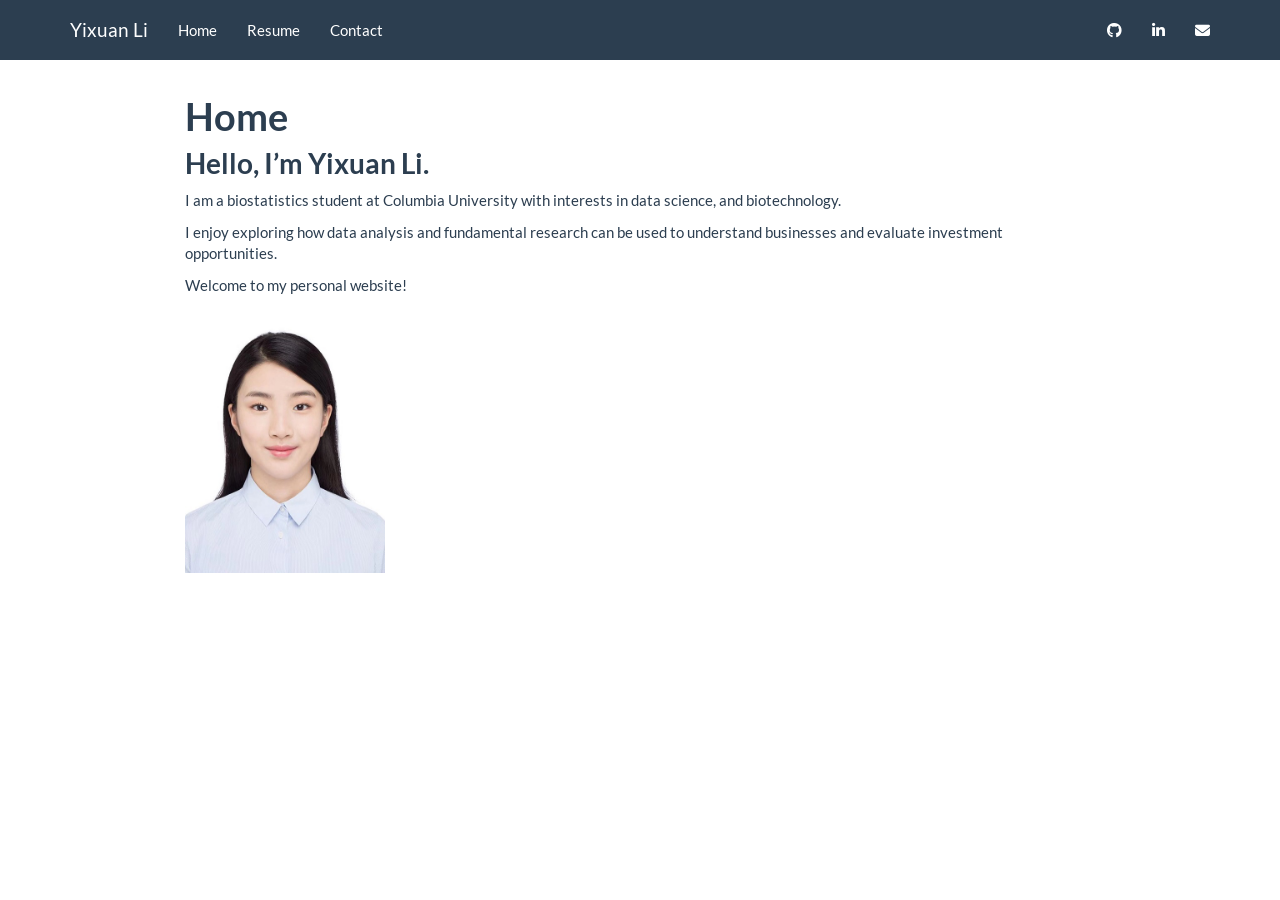
==== docs/index.html @ f2d3fa75 "changes" ====
<!DOCTYPE html>

<html>

<head>

<meta charset="utf-8" />
<meta name="generator" content="pandoc" />
<meta http-equiv="X-UA-Compatible" content="IE=EDGE" />




<title>Home</title>

<script src="site_libs/header-attrs-2.32/header-attrs.js"></script>
<script src="site_libs/jquery-3.6.0/jquery-3.6.0.min.js"></script>
<meta name="viewport" content="width=device-width, initial-scale=1" />
<link href="site_libs/bootstrap-3.3.5/css/flatly.min.css" rel="stylesheet" />
<script src="site_libs/bootstrap-3.3.5/js/bootstrap.min.js"></script>
<script src="site_libs/bootstrap-3.3.5/shim/html5shiv.min.js"></script>
<script src="site_libs/bootstrap-3.3.5/shim/respond.min.js"></script>
<style>h1 {font-size: 34px;}
       h1.title {font-size: 38px;}
       h2 {font-size: 30px;}
       h3 {font-size: 24px;}
       h4 {font-size: 18px;}
       h5 {font-size: 16px;}
       h6 {font-size: 12px;}
       code {color: inherit; background-color: rgba(0, 0, 0, 0.04);}
       pre:not([class]) { background-color: white }</style>
<script src="site_libs/navigation-1.1/tabsets.js"></script>
<link href="site_libs/highlightjs-9.12.0/default.css" rel="stylesheet" />
<script src="site_libs/highlightjs-9.12.0/highlight.js"></script>
<link href="site_libs/font-awesome-6.5.2/css/all.min.css" rel="stylesheet" />
<link href="site_libs/font-awesome-6.5.2/css/v4-shims.min.css" rel="stylesheet" />

<style type="text/css">
  code{white-space: pre-wrap;}
  span.smallcaps{font-variant: small-caps;}
  span.underline{text-decoration: underline;}
  div.column{display: inline-block; vertical-align: top; width: 50%;}
  div.hanging-indent{margin-left: 1.5em; text-indent: -1.5em;}
  ul.task-list{list-style: none;}
    </style>

<style type="text/css">code{white-space: pre;}</style>
<script type="text/javascript">
if (window.hljs) {
  hljs.configure({languages: []});
  hljs.initHighlightingOnLoad();
  if (document.readyState && document.readyState === "complete") {
    window.setTimeout(function() { hljs.initHighlighting(); }, 0);
  }
}
</script>






<link rel="stylesheet" href="styles.css" type="text/css" />



<style type = "text/css">
.main-container {
  max-width: 940px;
  margin-left: auto;
  margin-right: auto;
}
img {
  max-width:100%;
}
.tabbed-pane {
  padding-top: 12px;
}
.html-widget {
  margin-bottom: 20px;
}
button.code-folding-btn:focus {
  outline: none;
}
summary {
  display: list-item;
}
details > summary > p:only-child {
  display: inline;
}
pre code {
  padding: 0;
}
</style>


<style type="text/css">
.dropdown-submenu {
  position: relative;
}
.dropdown-submenu>.dropdown-menu {
  top: 0;
  left: 100%;
  margin-top: -6px;
  margin-left: -1px;
  border-radius: 0 6px 6px 6px;
}
.dropdown-submenu:hover>.dropdown-menu {
  display: block;
}
.dropdown-submenu>a:after {
  display: block;
  content: " ";
  float: right;
  width: 0;
  height: 0;
  border-color: transparent;
  border-style: solid;
  border-width: 5px 0 5px 5px;
  border-left-color: #cccccc;
  margin-top: 5px;
  margin-right: -10px;
}
.dropdown-submenu:hover>a:after {
  border-left-color: #adb5bd;
}
.dropdown-submenu.pull-left {
  float: none;
}
.dropdown-submenu.pull-left>.dropdown-menu {
  left: -100%;
  margin-left: 10px;
  border-radius: 6px 0 6px 6px;
}
</style>

<script type="text/javascript">
// manage active state of menu based on current page
$(document).ready(function () {
  // active menu anchor
  href = window.location.pathname
  href = href.substr(href.lastIndexOf('/') + 1)
  if (href === "")
    href = "index.html";
  var menuAnchor = $('a[href="' + href + '"]');

  // mark the anchor link active (and if it's in a dropdown, also mark that active)
  var dropdown = menuAnchor.closest('li.dropdown');
  if (window.bootstrap) { // Bootstrap 4+
    menuAnchor.addClass('active');
    dropdown.find('> .dropdown-toggle').addClass('active');
  } else { // Bootstrap 3
    menuAnchor.parent().addClass('active');
    dropdown.addClass('active');
  }

  // Navbar adjustments
  var navHeight = $(".navbar").first().height() + 15;
  var style = document.createElement('style');
  var pt = "padding-top: " + navHeight + "px; ";
  var mt = "margin-top: -" + navHeight + "px; ";
  var css = "";
  // offset scroll position for anchor links (for fixed navbar)
  for (var i = 1; i <= 6; i++) {
    css += ".section h" + i + "{ " + pt + mt + "}\n";
  }
  style.innerHTML = "body {" + pt + "padding-bottom: 40px; }\n" + css;
  document.head.appendChild(style);
});
</script>

<!-- tabsets -->

<style type="text/css">
.tabset-dropdown > .nav-tabs {
  display: inline-table;
  max-height: 500px;
  min-height: 44px;
  overflow-y: auto;
  border: 1px solid #ddd;
  border-radius: 4px;
}

.tabset-dropdown > .nav-tabs > li.active:before, .tabset-dropdown > .nav-tabs.nav-tabs-open:before {
  content: "\e259";
  font-family: 'Glyphicons Halflings';
  display: inline-block;
  padding: 10px;
  border-right: 1px solid #ddd;
}

.tabset-dropdown > .nav-tabs.nav-tabs-open > li.active:before {
  content: "\e258";
  font-family: 'Glyphicons Halflings';
  border: none;
}

.tabset-dropdown > .nav-tabs > li.active {
  display: block;
}

.tabset-dropdown > .nav-tabs > li > a,
.tabset-dropdown > .nav-tabs > li > a:focus,
.tabset-dropdown > .nav-tabs > li > a:hover {
  border: none;
  display: inline-block;
  border-radius: 4px;
  background-color: transparent;
}

.tabset-dropdown > .nav-tabs.nav-tabs-open > li {
  display: block;
  float: none;
}

.tabset-dropdown > .nav-tabs > li {
  display: none;
}
</style>

<!-- code folding -->




</head>

<body>


<div class="container-fluid main-container">




<div class="navbar navbar-default  navbar-fixed-top" role="navigation">
  <div class="container">
    <div class="navbar-header">
      <button type="button" class="navbar-toggle collapsed" data-toggle="collapse" data-bs-toggle="collapse" data-target="#navbar" data-bs-target="#navbar">
        <span class="icon-bar"></span>
        <span class="icon-bar"></span>
        <span class="icon-bar"></span>
      </button>
      <a class="navbar-brand" href="index.html">Yixuan Li</a>
    </div>
    <div id="navbar" class="navbar-collapse collapse">
      <ul class="nav navbar-nav">
        <li>
  <a href="index_yl6377.html">Home</a>
</li>
<li>
  <a href="resume_yl6377.html">Resume</a>
</li>
<li>
  <a href="contact_yl6377.html">Contact</a>
</li>
      </ul>
      <ul class="nav navbar-nav navbar-right">
        <li>
  <a href="https://github.com/anna-yl6377">
    <span class="fa fa-github"></span>
     
  </a>
</li>
<li>
  <a href="https://www.linkedin.com/in/yixuan-li-849788424/">
    <span class="fa fa-linkedin"></span>
     
  </a>
</li>
<li>
  <a href="mailto:anna040407@gmail.com">
    <span class="fa fa-envelope"></span>
     
  </a>
</li>
      </ul>
    </div><!--/.nav-collapse -->
  </div><!--/.container -->
</div><!--/.navbar -->

<div id="header">



<h1 class="title toc-ignore">Home</h1>

</div>


<div id="hello-im-yixuan-li." class="section level1">
<h1>Hello, I’m Yixuan Li.</h1>
<p>I am a biostatistics student at Columbia University with interests in
data science, and biotechnology.</p>
<p>I enjoy exploring how data analysis and fundamental research can be
used to understand businesses and evaluate investment opportunities.</p>
<p>Welcome to my personal website!</p>
<p><img src="images_web/LYX.jpg" width="200px"></p>
</div>




</div>

<script>

// add bootstrap table styles to pandoc tables
function bootstrapStylePandocTables() {
  $('tr.odd').parent('tbody').parent('table').addClass('table table-condensed');
}
$(document).ready(function () {
  bootstrapStylePandocTables();
});


</script>

<!-- tabsets -->

<script>
$(document).ready(function () {
  window.buildTabsets("TOC");
});

$(document).ready(function () {
  $('.tabset-dropdown > .nav-tabs > li').click(function () {
    $(this).parent().toggleClass('nav-tabs-open');
  });
});
</script>

<!-- code folding -->


<!-- dynamically load mathjax for compatibility with self-contained -->
<script>
  (function () {
    var script = document.createElement("script");
    script.type = "text/javascript";
    script.src  = "https://mathjax.rstudio.com/latest/MathJax.js?config=TeX-AMS-MML_HTMLorMML";
    document.getElementsByTagName("head")[0].appendChild(script);
  })();
</script>

</body>
</html>
---- docs/site_libs/bootstrap-3.3.5/css/flatly.min.css ----
@font-face {
  font-family: 'Lato';
  font-style: normal;
  font-weight: 400;
  src: url(fonts/Lato.ttf) format('truetype');
}
@font-face {
  font-family: 'Lato';
  font-style: normal;
  font-weight: 700;
  src: url(fonts/LatoBold.ttf) format('truetype');
}
@font-face {
  font-family: 'Lato';
  font-style: italic;
  font-weight: 400;
  src: url(fonts/LatoItalic.ttf) format('truetype');
}

/*!
 * bootswatch v3.3.6
 * Homepage: http://bootswatch.com
 * Copyright 2012-2015 Thomas Park
 * Licensed under MIT
 * Based on Bootstrap
*//*!
 * Bootstrap v3.3.6 (http://getbootstrap.com)
 * Copyright 2011-2015 Twitter, Inc.
 * Licensed under MIT (https://github.com/twbs/bootstrap/blob/master/LICENSE)
 *//*! normalize.css v3.0.3 | MIT License | github.com/necolas/normalize.css */html{font-family:sans-serif;-ms-text-size-adjust:100%;-webkit-text-size-adjust:100%}body{margin:0}article,aside,details,figcaption,figure,footer,header,hgroup,main,menu,nav,section,summary{display:block}audio,canvas,progress,video{display:inline-block;vertical-align:baseline}audio:not([controls]){display:none;height:0}[hidden],template{display:none}a{background-color:transparent}a:active,a:hover{outline:0}abbr[title]{border-bottom:1px dotted}b,strong{font-weight:bold}dfn{font-style:italic}h1{font-size:2em;margin:0.67em 0}mark{background:#ff0;color:#000}small{font-size:80%}sub,sup{font-size:75%;line-height:0;position:relative;vertical-align:baseline}sup{top:-0.5em}sub{bottom:-0.25em}img{border:0}svg:not(:root){overflow:hidden}figure{margin:1em 40px}hr{-webkit-box-sizing:content-box;-moz-box-sizing:content-box;box-sizing:content-box;height:0}pre{overflow:auto}code,kbd,pre,samp{font-family:monospace, monospace;font-size:1em}button,input,optgroup,select,textarea{color:inherit;font:inherit;margin:0}button{overflow:visible}button,select{text-transform:none}button,html input[type="button"],input[type="reset"],input[type="submit"]{-webkit-appearance:button;cursor:pointer}button[disabled],html input[disabled]{cursor:default}button::-moz-focus-inner,input::-moz-focus-inner{border:0;padding:0}input{line-height:normal}input[type="checkbox"],input[type="radio"]{-webkit-box-sizing:border-box;-moz-box-sizing:border-box;box-sizing:border-box;padding:0}input[type="number"]::-webkit-inner-spin-button,input[type="number"]::-webkit-outer-spin-button{height:auto}input[type="search"]{-webkit-appearance:textfield;-webkit-box-sizing:content-box;-moz-box-sizing:content-box;box-sizing:content-box}input[type="search"]::-webkit-search-cancel-button,input[type="search"]::-webkit-search-decoration{-webkit-appearance:none}fieldset{border:1px solid #c0c0c0;margin:0 2px;padding:0.35em 0.625em 0.75em}legend{border:0;padding:0}textarea{overflow:auto}optgroup{font-weight:bold}table{border-collapse:collapse;border-spacing:0}td,th{padding:0}/*! Source: https://github.com/h5bp/html5-boilerplate/blob/master/src/css/main.css */@media print{*,*:before,*:after{background:transparent !important;color:#000 !important;-webkit-box-shadow:none !important;box-shadow:none !important;text-shadow:none !important}a,a:visited{text-decoration:underline}a[href]:after{content:" (" attr(href) ")"}abbr[title]:after{content:" (" attr(title) ")"}a[href^="#"]:after,a[href^="javascript:"]:after{content:""}pre,blockquote{border:1px solid #999;page-break-inside:avoid}thead{display:table-header-group}tr,img{page-break-inside:avoid}img{max-width:100% !important}p,h2,h3{orphans:3;widows:3}h2,h3{page-break-after:avoid}.navbar{display:none}.btn>.caret,.dropup>.btn>.caret{border-top-color:#000 !important}.label{border:1px solid #000}.table{border-collapse:collapse !important}.table td,.table th{background-color:#fff !important}.table-bordered th,.table-bordered td{border:1px solid #ddd !important}}@font-face{font-family:'Glyphicons Halflings';src:url('../fonts/glyphicons-halflings-regular.eot');src:url('../fonts/glyphicons-halflings-regular.eot?#iefix') format('embedded-opentype'),url('../fonts/glyphicons-halflings-regular.woff') format('woff'),url('../fonts/glyphicons-halflings-regular.ttf') format('truetype'),url('../fonts/glyphicons-halflings-regular.svg#glyphicons_halflingsregular') format('svg')}.glyphicon{position:relative;top:1px;display:inline-block;font-family:'Glyphicons Halflings';font-style:normal;font-weight:normal;line-height:1;-webkit-font-smoothing:antialiased;-moz-osx-font-smoothing:grayscale}.glyphicon-asterisk:before{content:"\002a"}.glyphicon-plus:before{content:"\002b"}.glyphicon-euro:before,.glyphicon-eur:before{content:"\20ac"}.glyphicon-minus:before{content:"\2212"}.glyphicon-cloud:before{content:"\2601"}.glyphicon-envelope:before{content:"\2709"}.glyphicon-pencil:before{content:"\270f"}.glyphicon-glass:before{content:"\e001"}.glyphicon-music:before{content:"\e002"}.glyphicon-search:before{content:"\e003"}.glyphicon-heart:before{content:"\e005"}.glyphicon-star:before{content:"\e006"}.glyphicon-star-empty:before{content:"\e007"}.glyphicon-user:before{content:"\e008"}.glyphicon-film:before{content:"\e009"}.glyphicon-th-large:before{content:"\e010"}.glyphicon-th:before{content:"\e011"}.glyphicon-th-list:before{content:"\e012"}.glyphicon-ok:before{content:"\e013"}.glyphicon-remove:before{content:"\e014"}.glyphicon-zoom-in:before{content:"\e015"}.glyphicon-zoom-out:before{content:"\e016"}.glyphicon-off:before{content:"\e017"}.glyphicon-signal:before{content:"\e018"}.glyphicon-cog:before{content:"\e019"}.glyphicon-trash:before{content:"\e020"}.glyphicon-home:before{content:"\e021"}.glyphicon-file:before{content:"\e022"}.glyphicon-time:before{content:"\e023"}.glyphicon-road:before{content:"\e024"}.glyphicon-download-alt:before{content:"\e025"}.glyphicon-download:before{content:"\e026"}.glyphicon-upload:before{content:"\e027"}.glyphicon-inbox:before{content:"\e028"}.glyphicon-play-circle:before{content:"\e029"}.glyphicon-repeat:before{content:"\e030"}.glyphicon-refresh:before{content:"\e031"}.glyphicon-list-alt:before{content:"\e032"}.glyphicon-lock:before{content:"\e033"}.glyphicon-flag:before{content:"\e034"}.glyphicon-headphones:before{content:"\e035"}.glyphicon-volume-off:before{content:"\e036"}.glyphicon-volume-down:before{content:"\e037"}.glyphicon-volume-up:before{content:"\e038"}.glyphicon-qrcode:before{content:"\e039"}.glyphicon-barcode:before{content:"\e040"}.glyphicon-tag:before{content:"\e041"}.glyphicon-tags:before{content:"\e042"}.glyphicon-book:before{content:"\e043"}.glyphicon-bookmark:before{content:"\e044"}.glyphicon-print:before{content:"\e045"}.glyphicon-camera:before{content:"\e046"}.glyphicon-font:before{content:"\e047"}.glyphicon-bold:before{content:"\e048"}.glyphicon-italic:before{content:"\e049"}.glyphicon-text-height:before{content:"\e050"}.glyphicon-text-width:before{content:"\e051"}.glyphicon-align-left:before{content:"\e052"}.glyphicon-align-center:before{content:"\e053"}.glyphicon-align-right:before{content:"\e054"}.glyphicon-align-justify:before{content:"\e055"}.glyphicon-list:before{content:"\e056"}.glyphicon-indent-left:before{content:"\e057"}.glyphicon-indent-right:before{content:"\e058"}.glyphicon-facetime-video:before{content:"\e059"}.glyphicon-picture:before{content:"\e060"}.glyphicon-map-marker:before{content:"\e062"}.glyphicon-adjust:before{content:"\e063"}.glyphicon-tint:before{content:"\e064"}.glyphicon-edit:before{content:"\e065"}.glyphicon-share:before{content:"\e066"}.glyphicon-check:before{content:"\e067"}.glyphicon-move:before{content:"\e068"}.glyphicon-step-backward:before{content:"\e069"}.glyphicon-fast-backward:before{content:"\e070"}.glyphicon-backward:before{content:"\e071"}.glyphicon-play:before{content:"\e072"}.glyphicon-pause:before{content:"\e073"}.glyphicon-stop:before{content:"\e074"}.glyphicon-forward:before{content:"\e075"}.glyphicon-fast-forward:before{content:"\e076"}.glyphicon-step-forward:before{content:"\e077"}.glyphicon-eject:before{content:"\e078"}.glyphicon-chevron-left:before{content:"\e079"}.glyphicon-chevron-right:before{content:"\e080"}.glyphicon-plus-sign:before{content:"\e081"}.glyphicon-minus-sign:before{content:"\e082"}.glyphicon-remove-sign:before{content:"\e083"}.glyphicon-ok-sign:before{content:"\e084"}.glyphicon-question-sign:before{content:"\e085"}.glyphicon-info-sign:before{content:"\e086"}.glyphicon-screenshot:before{content:"\e087"}.glyphicon-remove-circle:before{content:"\e088"}.glyphicon-ok-circle:before{content:"\e089"}.glyphicon-ban-circle:before{content:"\e090"}.glyphicon-arrow-left:before{content:"\e091"}.glyphicon-arrow-right:before{content:"\e092"}.glyphicon-arrow-up:before{content:"\e093"}.glyphicon-arrow-down:before{content:"\e094"}.glyphicon-share-alt:before{content:"\e095"}.glyphicon-resize-full:before{content:"\e096"}.glyphicon-resize-small:before{content:"\e097"}.glyphicon-exclamation-sign:before{content:"\e101"}.glyphicon-gift:before{content:"\e102"}.glyphicon-leaf:before{content:"\e103"}.glyphicon-fire:before{content:"\e104"}.glyphicon-eye-open:before{content:"\e105"}.glyphicon-eye-close:before{content:"\e106"}.glyphicon-warning-sign:before{content:"\e107"}.glyphicon-plane:before{content:"\e108"}.glyphicon-calendar:before{content:"\e109"}.glyphicon-random:before{content:"\e110"}.glyphicon-comment:before{content:"\e111"}.glyphicon-magnet:before{content:"\e112"}.glyphicon-chevron-up:before{content:"\e113"}.glyphicon-chevron-down:before{content:"\e114"}.glyphicon-retweet:before{content:"\e115"}.glyphicon-shopping-cart:before{content:"\e116"}.glyphicon-folder-close:before{content:"\e117"}.glyphicon-folder-open:before{content:"\e118"}.glyphicon-resize-vertical:before{content:"\e119"}.glyphicon-resize-horizontal:before{content:"\e120"}.glyphicon-hdd:before{content:"\e121"}.glyphicon-bullhorn:before{content:"\e122"}.glyphicon-bell:before{content:"\e123"}.glyphicon-certificate:before{content:"\e124"}.glyphicon-thumbs-up:before{content:"\e125"}.glyphicon-thumbs-down:before{content:"\e126"}.glyphicon-hand-right:before{content:"\e127"}.glyphicon-hand-left:before{content:"\e128"}.glyphicon-hand-up:before{content:"\e129"}.glyphicon-hand-down:before{content:"\e130"}.glyphicon-circle-arrow-right:before{content:"\e131"}.glyphicon-circle-arrow-left:before{content:"\e132"}.glyphicon-circle-arrow-up:before{content:"\e133"}.glyphicon-circle-arrow-down:before{content:"\e134"}.glyphicon-globe:before{content:"\e135"}.glyphicon-wrench:before{content:"\e136"}.glyphicon-tasks:before{content:"\e137"}.glyphicon-filter:before{content:"\e138"}.glyphicon-briefcase:before{content:"\e139"}.glyphicon-fullscreen:before{content:"\e140"}.glyphicon-dashboard:before{content:"\e141"}.glyphicon-paperclip:before{content:"\e142"}.glyphicon-heart-empty:before{content:"\e143"}.glyphicon-link:before{content:"\e144"}.glyphicon-phone:before{content:"\e145"}.glyphicon-pushpin:before{content:"\e146"}.glyphicon-usd:before{content:"\e148"}.glyphicon-gbp:before{content:"\e149"}.glyphicon-sort:before{content:"\e150"}.glyphicon-sort-by-alphabet:before{content:"\e151"}.glyphicon-sort-by-alphabet-alt:before{content:"\e152"}.glyphicon-sort-by-order:before{content:"\e153"}.glyphicon-sort-by-order-alt:before{content:"\e154"}.glyphicon-sort-by-attributes:before{content:"\e155"}.glyphicon-sort-by-attributes-alt:before{content:"\e156"}.glyphicon-unchecked:before{content:"\e157"}.glyphicon-expand:before{content:"\e158"}.glyphicon-collapse-down:before{content:"\e159"}.glyphicon-collapse-up:before{content:"\e160"}.glyphicon-log-in:before{content:"\e161"}.glyphicon-flash:before{content:"\e162"}.glyphicon-log-out:before{content:"\e163"}.glyphicon-new-window:before{content:"\e164"}.glyphicon-record:before{content:"\e165"}.glyphicon-save:before{content:"\e166"}.glyphicon-open:before{content:"\e167"}.glyphicon-saved:before{content:"\e168"}.glyphicon-import:before{content:"\e169"}.glyphicon-export:before{content:"\e170"}.glyphicon-send:before{content:"\e171"}.glyphicon-floppy-disk:before{content:"\e172"}.glyphicon-floppy-saved:before{content:"\e173"}.glyphicon-floppy-remove:before{content:"\e174"}.glyphicon-floppy-save:before{content:"\e175"}.glyphicon-floppy-open:before{content:"\e176"}.glyphicon-credit-card:before{content:"\e177"}.glyphicon-transfer:before{content:"\e178"}.glyphicon-cutlery:before{content:"\e179"}.glyphicon-header:before{content:"\e180"}.glyphicon-compressed:before{content:"\e181"}.glyphicon-earphone:before{content:"\e182"}.glyphicon-phone-alt:before{content:"\e183"}.glyphicon-tower:before{content:"\e184"}.glyphicon-stats:before{content:"\e185"}.glyphicon-sd-video:before{content:"\e186"}.glyphicon-hd-video:before{content:"\e187"}.glyphicon-subtitles:before{content:"\e188"}.glyphicon-sound-stereo:before{content:"\e189"}.glyphicon-sound-dolby:before{content:"\e190"}.glyphicon-sound-5-1:before{content:"\e191"}.glyphicon-sound-6-1:before{content:"\e192"}.glyphicon-sound-7-1:before{content:"\e193"}.glyphicon-copyright-mark:before{content:"\e194"}.glyphicon-registration-mark:before{content:"\e195"}.glyphicon-cloud-download:before{content:"\e197"}.glyphicon-cloud-upload:before{content:"\e198"}.glyphicon-tree-conifer:before{content:"\e199"}.glyphicon-tree-deciduous:before{content:"\e200"}.glyphicon-cd:before{content:"\e201"}.glyphicon-save-file:before{content:"\e202"}.glyphicon-open-file:before{content:"\e203"}.glyphicon-level-up:before{content:"\e204"}.glyphicon-copy:before{content:"\e205"}.glyphicon-paste:before{content:"\e206"}.glyphicon-alert:before{content:"\e209"}.glyphicon-equalizer:before{content:"\e210"}.glyphicon-king:before{content:"\e211"}.glyphicon-queen:before{content:"\e212"}.glyphicon-pawn:before{content:"\e213"}.glyphicon-bishop:before{content:"\e214"}.glyphicon-knight:before{content:"\e215"}.glyphicon-baby-formula:before{content:"\e216"}.glyphicon-tent:before{content:"\26fa"}.glyphicon-blackboard:before{content:"\e218"}.glyphicon-bed:before{content:"\e219"}.glyphicon-apple:before{content:"\f8ff"}.glyphicon-erase:before{content:"\e221"}.glyphicon-hourglass:before{content:"\231b"}.glyphicon-lamp:before{content:"\e223"}.glyphicon-duplicate:before{content:"\e224"}.glyphicon-piggy-bank:before{content:"\e225"}.glyphicon-scissors:before{content:"\e226"}.glyphicon-bitcoin:before{content:"\e227"}.glyphicon-btc:before{content:"\e227"}.glyphicon-xbt:before{content:"\e227"}.glyphicon-yen:before{content:"\00a5"}.glyphicon-jpy:before{content:"\00a5"}.glyphicon-ruble:before{content:"\20bd"}.glyphicon-rub:before{content:"\20bd"}.glyphicon-scale:before{content:"\e230"}.glyphicon-ice-lolly:before{content:"\e231"}.glyphicon-ice-lolly-tasted:before{content:"\e232"}.glyphicon-education:before{content:"\e233"}.glyphicon-option-horizontal:before{content:"\e234"}.glyphicon-option-vertical:before{content:"\e235"}.glyphicon-menu-hamburger:before{content:"\e236"}.glyphicon-modal-window:before{content:"\e237"}.glyphicon-oil:before{content:"\e238"}.glyphicon-grain:before{content:"\e239"}.glyphicon-sunglasses:before{content:"\e240"}.glyphicon-text-size:before{content:"\e241"}.glyphicon-text-color:before{content:"\e242"}.glyphicon-text-background:before{content:"\e243"}.glyphicon-object-align-top:before{content:"\e244"}.glyphicon-object-align-bottom:before{content:"\e245"}.glyphicon-object-align-horizontal:before{content:"\e246"}.glyphicon-object-align-left:before{content:"\e247"}.glyphicon-object-align-vertical:before{content:"\e248"}.glyphicon-object-align-right:before{content:"\e249"}.glyphicon-triangle-right:before{content:"\e250"}.glyphicon-triangle-left:before{content:"\e251"}.glyphicon-triangle-bottom:before{content:"\e252"}.glyphicon-triangle-top:before{content:"\e253"}.glyphicon-console:before{content:"\e254"}.glyphicon-superscript:before{content:"\e255"}.glyphicon-subscript:before{content:"\e256"}.glyphicon-menu-left:before{content:"\e257"}.glyphicon-menu-right:before{content:"\e258"}.glyphicon-menu-down:before{content:"\e259"}.glyphicon-menu-up:before{content:"\e260"}*{-webkit-box-sizing:border-box;-moz-box-sizing:border-box;box-sizing:border-box}*:before,*:after{-webkit-box-sizing:border-box;-moz-box-sizing:border-box;box-sizing:border-box}html{font-size:10px;-webkit-tap-highlight-color:rgba(0,0,0,0)}body{font-family:"Lato","Helvetica Neue",Helvetica,Arial,sans-serif;font-size:15px;line-height:1.42857143;color:#2c3e50;background-color:#ffffff}input,button,select,textarea{font-family:inherit;font-size:inherit;line-height:inherit}a{color:#18bc9c;text-decoration:none}a:hover,a:focus{color:#18bc9c;text-decoration:underline}a:focus{outline:thin dotted;outline:5px auto -webkit-focus-ring-color;outline-offset:-2px}figure{margin:0}img{vertical-align:middle}.img-responsive,.thumbnail>img,.thumbnail a>img,.carousel-inner>.item>img,.carousel-inner>.item>a>img{display:block;max-width:100%;height:auto}.img-rounded{border-radius:6px}.img-thumbnail{padding:4px;line-height:1.42857143;background-color:#ffffff;border:1px solid #ecf0f1;border-radius:4px;-webkit-transition:all .2s ease-in-out;-o-transition:all .2s ease-in-out;transition:all .2s ease-in-out;display:inline-block;max-width:100%;height:auto}.img-circle{border-radius:50%}hr{margin-top:21px;margin-bottom:21px;border:0;border-top:1px solid #ecf0f1}.sr-only{position:absolute;width:1px;height:1px;margin:-1px;padding:0;overflow:hidden;clip:rect(0, 0, 0, 0);border:0}.sr-only-focusable:active,.sr-only-focusable:focus{position:static;width:auto;height:auto;margin:0;overflow:visible;clip:auto}[role="button"]{cursor:pointer}h1,h2,h3,h4,h5,h6,.h1,.h2,.h3,.h4,.h5,.h6{font-family:"Lato","Helvetica Neue",Helvetica,Arial,sans-serif;font-weight:400;line-height:1.1;color:inherit}h1 small,h2 small,h3 small,h4 small,h5 small,h6 small,.h1 small,.h2 small,.h3 small,.h4 small,.h5 small,.h6 small,h1 .small,h2 .small,h3 .small,h4 .small,h5 .small,h6 .small,.h1 .small,.h2 .small,.h3 .small,.h4 .small,.h5 .small,.h6 .small{font-weight:normal;line-height:1;color:#b4bcc2}h1,.h1,h2,.h2,h3,.h3{margin-top:21px;margin-bottom:10.5px}h1 small,.h1 small,h2 small,.h2 small,h3 small,.h3 small,h1 .small,.h1 .small,h2 .small,.h2 .small,h3 .small,.h3 .small{font-size:65%}h4,.h4,h5,.h5,h6,.h6{margin-top:10.5px;margin-bottom:10.5px}h4 small,.h4 small,h5 small,.h5 small,h6 small,.h6 small,h4 .small,.h4 .small,h5 .small,.h5 .small,h6 .small,.h6 .small{font-size:75%}h1,.h1{font-size:39px}h2,.h2{font-size:32px}h3,.h3{font-size:26px}h4,.h4{font-size:19px}h5,.h5{font-size:15px}h6,.h6{font-size:13px}p{margin:0 0 10.5px}.lead{margin-bottom:21px;font-size:17px;font-weight:300;line-height:1.4}@media (min-width:768px){.lead{font-size:22.5px}}small,.small{font-size:86%}mark,.mark{background-color:#f39c12;padding:.2em}.text-left{text-align:left}.text-right{text-align:right}.text-center{text-align:center}.text-justify{text-align:justify}.text-nowrap{white-space:nowrap}.text-lowercase{text-transform:lowercase}.text-uppercase{text-transform:uppercase}.text-capitalize{text-transform:capitalize}.text-muted{color:#b4bcc2}.text-primary{color:#2c3e50}a.text-primary:hover,a.text-primary:focus{color:#1a242f}.text-success{color:#ffffff}a.text-success:hover,a.text-success:focus{color:#e6e6e6}.text-info{color:#ffffff}a.text-info:hover,a.text-info:focus{color:#e6e6e6}.text-warning{color:#ffffff}a.text-warning:hover,a.text-warning:focus{color:#e6e6e6}.text-danger{color:#ffffff}a.text-danger:hover,a.text-danger:focus{color:#e6e6e6}.bg-primary{color:#fff;background-color:#2c3e50}a.bg-primary:hover,a.bg-primary:focus{background-color:#1a242f}.bg-success{background-color:#18bc9c}a.bg-success:hover,a.bg-success:focus{background-color:#128f76}.bg-info{background-color:#3498db}a.bg-info:hover,a.bg-info:focus{background-color:#217dbb}.bg-warning{background-color:#f39c12}a.bg-warning:hover,a.bg-warning:focus{background-color:#c87f0a}.bg-danger{background-color:#e74c3c}a.bg-danger:hover,a.bg-danger:focus{background-color:#d62c1a}.page-header{padding-bottom:9.5px;margin:42px 0 21px;border-bottom:1px solid transparent}ul,ol{margin-top:0;margin-bottom:10.5px}ul ul,ol ul,ul ol,ol ol{margin-bottom:0}.list-unstyled{padding-left:0;list-style:none}.list-inline{padding-left:0;list-style:none;margin-left:-5px}.list-inline>li{display:inline-block;padding-left:5px;padding-right:5px}dl{margin-top:0;margin-bottom:21px}dt,dd{line-height:1.42857143}dt{font-weight:bold}dd{margin-left:0}@media (min-width:768px){.dl-horizontal dt{float:left;width:160px;clear:left;text-align:right;overflow:hidden;text-overflow:ellipsis;white-space:nowrap}.dl-horizontal dd{margin-left:180px}}abbr[title],abbr[data-original-title]{cursor:help;border-bottom:1px dotted #b4bcc2}.initialism{font-size:90%;text-transform:uppercase}blockquote{padding:10.5px 21px;margin:0 0 21px;font-size:18.75px;border-left:5px solid #ecf0f1}blockquote p:last-child,blockquote ul:last-child,blockquote ol:last-child{margin-bottom:0}blockquote footer,blockquote small,blockquote .small{display:block;font-size:80%;line-height:1.42857143;color:#b4bcc2}blockquote footer:before,blockquote small:before,blockquote .small:before{content:'\2014 \00A0'}.blockquote-reverse,blockquote.pull-right{padding-right:15px;padding-left:0;border-right:5px solid #ecf0f1;border-left:0;text-align:right}.blockquote-reverse footer:before,blockquote.pull-right footer:before,.blockquote-reverse small:before,blockquote.pull-right small:before,.blockquote-reverse .small:before,blockquote.pull-right .small:before{content:''}.blockquote-reverse footer:after,blockquote.pull-right footer:after,.blockquote-reverse small:after,blockquote.pull-right small:after,.blockquote-reverse .small:after,blockquote.pull-right .small:after{content:'\00A0 \2014'}address{margin-bottom:21px;font-style:normal;line-height:1.42857143}code,kbd,pre,samp{font-family:monospace}code{padding:2px 4px;font-size:90%;color:#c7254e;background-color:#f9f2f4;border-radius:4px}kbd{padding:2px 4px;font-size:90%;color:#ffffff;background-color:#333333;border-radius:3px;-webkit-box-shadow:inset 0 -1px 0 rgba(0,0,0,0.25);box-shadow:inset 0 -1px 0 rgba(0,0,0,0.25)}kbd kbd{padding:0;font-size:100%;font-weight:bold;-webkit-box-shadow:none;box-shadow:none}pre{display:block;padding:10px;margin:0 0 10.5px;font-size:14px;line-height:1.42857143;word-break:break-all;word-wrap:break-word;color:#7b8a8b;background-color:#ecf0f1;border:1px solid #cccccc;border-radius:4px}pre code{padding:0;font-size:inherit;color:inherit;white-space:pre-wrap;background-color:transparent;border-radius:0}.pre-scrollable{max-height:340px;overflow-y:scroll}.container{margin-right:auto;margin-left:auto;padding-left:15px;padding-right:15px}@media (min-width:768px){.container{width:750px}}@media (min-width:992px){.container{width:970px}}@media (min-width:1200px){.container{width:1170px}}.container-fluid{margin-right:auto;margin-left:auto;padding-left:15px;padding-right:15px}.row{margin-left:-15px;margin-right:-15px}.col-xs-1,.col-sm-1,.col-md-1,.col-lg-1,.col-xs-2,.col-sm-2,.col-md-2,.col-lg-2,.col-xs-3,.col-sm-3,.col-md-3,.col-lg-3,.col-xs-4,.col-sm-4,.col-md-4,.col-lg-4,.col-xs-5,.col-sm-5,.col-md-5,.col-lg-5,.col-xs-6,.col-sm-6,.col-md-6,.col-lg-6,.col-xs-7,.col-sm-7,.col-md-7,.col-lg-7,.col-xs-8,.col-sm-8,.col-md-8,.col-lg-8,.col-xs-9,.col-sm-9,.col-md-9,.col-lg-9,.col-xs-10,.col-sm-10,.col-md-10,.col-lg-10,.col-xs-11,.col-sm-11,.col-md-11,.col-lg-11,.col-xs-12,.col-sm-12,.col-md-12,.col-lg-12{position:relative;min-height:1px;padding-left:15px;padding-right:15px}.col-xs-1,.col-xs-2,.col-xs-3,.col-xs-4,.col-xs-5,.col-xs-6,.col-xs-7,.col-xs-8,.col-xs-9,.col-xs-10,.col-xs-11,.col-xs-12{float:left}.col-xs-12{width:100%}.col-xs-11{width:91.66666667%}.col-xs-10{width:83.33333333%}.col-xs-9{width:75%}.col-xs-8{width:66.66666667%}.col-xs-7{width:58.33333333%}.col-xs-6{width:50%}.col-xs-5{width:41.66666667%}.col-xs-4{width:33.33333333%}.col-xs-3{width:25%}.col-xs-2{width:16.66666667%}.col-xs-1{width:8.33333333%}.col-xs-pull-12{right:100%}.col-xs-pull-11{right:91.66666667%}.col-xs-pull-10{right:83.33333333%}.col-xs-pull-9{right:75%}.col-xs-pull-8{right:66.66666667%}.col-xs-pull-7{right:58.33333333%}.col-xs-pull-6{right:50%}.col-xs-pull-5{right:41.66666667%}.col-xs-pull-4{right:33.33333333%}.col-xs-pull-3{right:25%}.col-xs-pull-2{right:16.66666667%}.col-xs-pull-1{right:8.33333333%}.col-xs-pull-0{right:auto}.col-xs-push-12{left:100%}.col-xs-push-11{left:91.66666667%}.col-xs-push-10{left:83.33333333%}.col-xs-push-9{left:75%}.col-xs-push-8{left:66.66666667%}.col-xs-push-7{left:58.33333333%}.col-xs-push-6{left:50%}.col-xs-push-5{left:41.66666667%}.col-xs-push-4{left:33.33333333%}.col-xs-push-3{left:25%}.col-xs-push-2{left:16.66666667%}.col-xs-push-1{left:8.33333333%}.col-xs-push-0{left:auto}.col-xs-offset-12{margin-left:100%}.col-xs-offset-11{margin-left:91.66666667%}.col-xs-offset-10{margin-left:83.33333333%}.col-xs-offset-9{margin-left:75%}.col-xs-offset-8{margin-left:66.66666667%}.col-xs-offset-7{margin-left:58.33333333%}.col-xs-offset-6{margin-left:50%}.col-xs-offset-5{margin-left:41.66666667%}.col-xs-offset-4{margin-left:33.33333333%}.col-xs-offset-3{margin-left:25%}.col-xs-offset-2{margin-left:16.66666667%}.col-xs-offset-1{margin-left:8.33333333%}.col-xs-offset-0{margin-left:0%}@media (min-width:768px){.col-sm-1,.col-sm-2,.col-sm-3,.col-sm-4,.col-sm-5,.col-sm-6,.col-sm-7,.col-sm-8,.col-sm-9,.col-sm-10,.col-sm-11,.col-sm-12{float:left}.col-sm-12{width:100%}.col-sm-11{width:91.66666667%}.col-sm-10{width:83.33333333%}.col-sm-9{width:75%}.col-sm-8{width:66.66666667%}.col-sm-7{width:58.33333333%}.col-sm-6{width:50%}.col-sm-5{width:41.66666667%}.col-sm-4{width:33.33333333%}.col-sm-3{width:25%}.col-sm-2{width:16.66666667%}.col-sm-1{width:8.33333333%}.col-sm-pull-12{right:100%}.col-sm-pull-11{right:91.66666667%}.col-sm-pull-10{right:83.33333333%}.col-sm-pull-9{right:75%}.col-sm-pull-8{right:66.66666667%}.col-sm-pull-7{right:58.33333333%}.col-sm-pull-6{right:50%}.col-sm-pull-5{right:41.66666667%}.col-sm-pull-4{right:33.33333333%}.col-sm-pull-3{right:25%}.col-sm-pull-2{right:16.66666667%}.col-sm-pull-1{right:8.33333333%}.col-sm-pull-0{right:auto}.col-sm-push-12{left:100%}.col-sm-push-11{left:91.66666667%}.col-sm-push-10{left:83.33333333%}.col-sm-push-9{left:75%}.col-sm-push-8{left:66.66666667%}.col-sm-push-7{left:58.33333333%}.col-sm-push-6{left:50%}.col-sm-push-5{left:41.66666667%}.col-sm-push-4{left:33.33333333%}.col-sm-push-3{left:25%}.col-sm-push-2{left:16.66666667%}.col-sm-push-1{left:8.33333333%}.col-sm-push-0{left:auto}.col-sm-offset-12{margin-left:100%}.col-sm-offset-11{margin-left:91.66666667%}.col-sm-offset-10{margin-left:83.33333333%}.col-sm-offset-9{margin-left:75%}.col-sm-offset-8{margin-left:66.66666667%}.col-sm-offset-7{margin-left:58.33333333%}.col-sm-offset-6{margin-left:50%}.col-sm-offset-5{margin-left:41.66666667%}.col-sm-offset-4{margin-left:33.33333333%}.col-sm-offset-3{margin-left:25%}.col-sm-offset-2{margin-left:16.66666667%}.col-sm-offset-1{margin-left:8.33333333%}.col-sm-offset-0{margin-left:0%}}@media (min-width:992px){.col-md-1,.col-md-2,.col-md-3,.col-md-4,.col-md-5,.col-md-6,.col-md-7,.col-md-8,.col-md-9,.col-md-10,.col-md-11,.col-md-12{float:left}.col-md-12{width:100%}.col-md-11{width:91.66666667%}.col-md-10{width:83.33333333%}.col-md-9{width:75%}.col-md-8{width:66.66666667%}.col-md-7{width:58.33333333%}.col-md-6{width:50%}.col-md-5{width:41.66666667%}.col-md-4{width:33.33333333%}.col-md-3{width:25%}.col-md-2{width:16.66666667%}.col-md-1{width:8.33333333%}.col-md-pull-12{right:100%}.col-md-pull-11{right:91.66666667%}.col-md-pull-10{right:83.33333333%}.col-md-pull-9{right:75%}.col-md-pull-8{right:66.66666667%}.col-md-pull-7{right:58.33333333%}.col-md-pull-6{right:50%}.col-md-pull-5{right:41.66666667%}.col-md-pull-4{right:33.33333333%}.col-md-pull-3{right:25%}.col-md-pull-2{right:16.66666667%}.col-md-pull-1{right:8.33333333%}.col-md-pull-0{right:auto}.col-md-push-12{left:100%}.col-md-push-11{left:91.66666667%}.col-md-push-10{left:83.33333333%}.col-md-push-9{left:75%}.col-md-push-8{left:66.66666667%}.col-md-push-7{left:58.33333333%}.col-md-push-6{left:50%}.col-md-push-5{left:41.66666667%}.col-md-push-4{left:33.33333333%}.col-md-push-3{left:25%}.col-md-push-2{left:16.66666667%}.col-md-push-1{left:8.33333333%}.col-md-push-0{left:auto}.col-md-offset-12{margin-left:100%}.col-md-offset-11{margin-left:91.66666667%}.col-md-offset-10{margin-left:83.33333333%}.col-md-offset-9{margin-left:75%}.col-md-offset-8{margin-left:66.66666667%}.col-md-offset-7{margin-left:58.33333333%}.col-md-offset-6{margin-left:50%}.col-md-offset-5{margin-left:41.66666667%}.col-md-offset-4{margin-left:33.33333333%}.col-md-offset-3{margin-left:25%}.col-md-offset-2{margin-left:16.66666667%}.col-md-offset-1{margin-left:8.33333333%}.col-md-offset-0{margin-left:0%}}@media (min-width:1200px){.col-lg-1,.col-lg-2,.col-lg-3,.col-lg-4,.col-lg-5,.col-lg-6,.col-lg-7,.col-lg-8,.col-lg-9,.col-lg-10,.col-lg-11,.col-lg-12{float:left}.col-lg-12{width:100%}.col-lg-11{width:91.66666667%}.col-lg-10{width:83.33333333%}.col-lg-9{width:75%}.col-lg-8{width:66.66666667%}.col-lg-7{width:58.33333333%}.col-lg-6{width:50%}.col-lg-5{width:41.66666667%}.col-lg-4{width:33.33333333%}.col-lg-3{width:25%}.col-lg-2{width:16.66666667%}.col-lg-1{width:8.33333333%}.col-lg-pull-12{right:100%}.col-lg-pull-11{right:91.66666667%}.col-lg-pull-10{right:83.33333333%}.col-lg-pull-9{right:75%}.col-lg-pull-8{right:66.66666667%}.col-lg-pull-7{right:58.33333333%}.col-lg-pull-6{right:50%}.col-lg-pull-5{right:41.66666667%}.col-lg-pull-4{right:33.33333333%}.col-lg-pull-3{right:25%}.col-lg-pull-2{right:16.66666667%}.col-lg-pull-1{right:8.33333333%}.col-lg-pull-0{right:auto}.col-lg-push-12{left:100%}.col-lg-push-11{left:91.66666667%}.col-lg-push-10{left:83.33333333%}.col-lg-push-9{left:75%}.col-lg-push-8{left:66.66666667%}.col-lg-push-7{left:58.33333333%}.col-lg-push-6{left:50%}.col-lg-push-5{left:41.66666667%}.col-lg-push-4{left:33.33333333%}.col-lg-push-3{left:25%}.col-lg-push-2{left:16.66666667%}.col-lg-push-1{left:8.33333333%}.col-lg-push-0{left:auto}.col-lg-offset-12{margin-left:100%}.col-lg-offset-11{margin-left:91.66666667%}.col-lg-offset-10{margin-left:83.33333333%}.col-lg-offset-9{margin-left:75%}.col-lg-offset-8{margin-left:66.66666667%}.col-lg-offset-7{margin-left:58.33333333%}.col-lg-offset-6{margin-left:50%}.col-lg-offset-5{margin-left:41.66666667%}.col-lg-offset-4{margin-left:33.33333333%}.col-lg-offset-3{margin-left:25%}.col-lg-offset-2{margin-left:16.66666667%}.col-lg-offset-1{margin-left:8.33333333%}.col-lg-offset-0{margin-left:0%}}table{background-color:transparent}caption{padding-top:8px;padding-bottom:8px;color:#b4bcc2;text-align:left}th{}.table{width:100%;max-width:100%;margin-bottom:21px}.table>thead>tr>th,.table>tbody>tr>th,.table>tfoot>tr>th,.table>thead>tr>td,.table>tbody>tr>td,.table>tfoot>tr>td{padding:8px;line-height:1.42857143;vertical-align:top;border-top:1px solid #ecf0f1}.table>thead>tr>th{vertical-align:bottom;border-bottom:2px solid #ecf0f1}.table>caption+thead>tr:first-child>th,.table>colgroup+thead>tr:first-child>th,.table>thead:first-child>tr:first-child>th,.table>caption+thead>tr:first-child>td,.table>colgroup+thead>tr:first-child>td,.table>thead:first-child>tr:first-child>td{border-top:0}.table>tbody+tbody{border-top:2px solid #ecf0f1}.table .table{background-color:#ffffff}.table-condensed>thead>tr>th,.table-condensed>tbody>tr>th,.table-condensed>tfoot>tr>th,.table-condensed>thead>tr>td,.table-condensed>tbody>tr>td,.table-condensed>tfoot>tr>td{padding:5px}.table-bordered{border:1px solid #ecf0f1}.table-bordered>thead>tr>th,.table-bordered>tbody>tr>th,.table-bordered>tfoot>tr>th,.table-bordered>thead>tr>td,.table-bordered>tbody>tr>td,.table-bordered>tfoot>tr>td{border:1px solid #ecf0f1}.table-bordered>thead>tr>th,.table-bordered>thead>tr>td{border-bottom-width:2px}.table-striped>tbody>tr:nth-of-type(odd){background-color:#f9f9f9}.table-hover>tbody>tr:hover{background-color:#ecf0f1}table col[class*="col-"]{position:static;float:none;display:table-column}table td[class*="col-"],table th[class*="col-"]{position:static;float:none;display:table-cell}.table>thead>tr>td.active,.table>tbody>tr>td.active,.table>tfoot>tr>td.active,.table>thead>tr>th.active,.table>tbody>tr>th.active,.table>tfoot>tr>th.active,.table>thead>tr.active>td,.table>tbody>tr.active>td,.table>tfoot>tr.active>td,.table>thead>tr.active>th,.table>tbody>tr.active>th,.table>tfoot>tr.active>th{background-color:#ecf0f1}.table-hover>tbody>tr>td.active:hover,.table-hover>tbody>tr>th.active:hover,.table-hover>tbody>tr.active:hover>td,.table-hover>tbody>tr:hover>.active,.table-hover>tbody>tr.active:hover>th{background-color:#dde4e6}.table>thead>tr>td.success,.table>tbody>tr>td.success,.table>tfoot>tr>td.success,.table>thead>tr>th.success,.table>tbody>tr>th.success,.table>tfoot>tr>th.success,.table>thead>tr.success>td,.table>tbody>tr.success>td,.table>tfoot>tr.success>td,.table>thead>tr.success>th,.table>tbody>tr.success>th,.table>tfoot>tr.success>th{background-color:#18bc9c}.table-hover>tbody>tr>td.success:hover,.table-hover>tbody>tr>th.success:hover,.table-hover>tbody>tr.success:hover>td,.table-hover>tbody>tr:hover>.success,.table-hover>tbody>tr.success:hover>th{background-color:#15a589}.table>thead>tr>td.info,.table>tbody>tr>td.info,.table>tfoot>tr>td.info,.table>thead>tr>th.info,.table>tbody>tr>th.info,.table>tfoot>tr>th.info,.table>thead>tr.info>td,.table>tbody>tr.info>td,.table>tfoot>tr.info>td,.table>thead>tr.info>th,.table>tbody>tr.info>th,.table>tfoot>tr.info>th{background-color:#3498db}.table-hover>tbody>tr>td.info:hover,.table-hover>tbody>tr>th.info:hover,.table-hover>tbody>tr.info:hover>td,.table-hover>tbody>tr:hover>.info,.table-hover>tbody>tr.info:hover>th{background-color:#258cd1}.table>thead>tr>td.warning,.table>tbody>tr>td.warning,.table>tfoot>tr>td.warning,.table>thead>tr>th.warning,.table>tbody>tr>th.warning,.table>tfoot>tr>th.warning,.table>thead>tr.warning>td,.table>tbody>tr.warning>td,.table>tfoot>tr.warning>td,.table>thead>tr.warning>th,.table>tbody>tr.warning>th,.table>tfoot>tr.warning>th{background-color:#f39c12}.table-hover>tbody>tr>td.warning:hover,.table-hover>tbody>tr>th.warning:hover,.table-hover>tbody>tr.warning:hover>td,.table-hover>tbody>tr:hover>.warning,.table-hover>tbody>tr.warning:hover>th{background-color:#e08e0b}.table>thead>tr>td.danger,.table>tbody>tr>td.danger,.table>tfoot>tr>td.danger,.table>thead>tr>th.danger,.table>tbody>tr>th.danger,.table>tfoot>tr>th.danger,.table>thead>tr.danger>td,.table>tbody>tr.danger>td,.table>tfoot>tr.danger>td,.table>thead>tr.danger>th,.table>tbody>tr.danger>th,.table>tfoot>tr.danger>th{background-color:#e74c3c}.table-hover>tbody>tr>td.danger:hover,.table-hover>tbody>tr>th.danger:hover,.table-hover>tbody>tr.danger:hover>td,.table-hover>tbody>tr:hover>.danger,.table-hover>tbody>tr.danger:hover>th{background-color:#e43725}.table-responsive{overflow-x:auto;min-height:0.01%}@media screen and (max-width:767px){.table-responsive{width:100%;margin-bottom:15.75px;overflow-y:hidden;-ms-overflow-style:-ms-autohiding-scrollbar;border:1px solid #ecf0f1}.table-responsive>.table{margin-bottom:0}.table-responsive>.table>thead>tr>th,.table-responsive>.table>tbody>tr>th,.table-responsive>.table>tfoot>tr>th,.table-responsive>.table>thead>tr>td,.table-responsive>.table>tbody>tr>td,.table-responsive>.table>tfoot>tr>td{white-space:nowrap}.table-responsive>.table-bordered{border:0}.table-responsive>.table-bordered>thead>tr>th:first-child,.table-responsive>.table-bordered>tbody>tr>th:first-child,.table-responsive>.table-bordered>tfoot>tr>th:first-child,.table-responsive>.table-bordered>thead>tr>td:first-child,.table-responsive>.table-bordered>tbody>tr>td:first-child,.table-responsive>.table-bordered>tfoot>tr>td:first-child{border-left:0}.table-responsive>.table-bordered>thead>tr>th:last-child,.table-responsive>.table-bordered>tbody>tr>th:last-child,.table-responsive>.table-bordered>tfoot>tr>th:last-child,.table-responsive>.table-bordered>thead>tr>td:last-child,.table-responsive>.table-bordered>tbody>tr>td:last-child,.table-responsive>.table-bordered>tfoot>tr>td:last-child{border-right:0}.table-responsive>.table-bordered>tbody>tr:last-child>th,.table-responsive>.table-bordered>tfoot>tr:last-child>th,.table-responsive>.table-bordered>tbody>tr:last-child>td,.table-responsive>.table-bordered>tfoot>tr:last-child>td{border-bottom:0}}fieldset{padding:0;margin:0;border:0;min-width:0}legend{display:block;width:100%;padding:0;margin-bottom:21px;font-size:22.5px;line-height:inherit;color:#2c3e50;border:0;border-bottom:1px solid transparent}label{display:inline-block;max-width:100%;margin-bottom:5px;font-weight:bold}input[type="search"]{-webkit-box-sizing:border-box;-moz-box-sizing:border-box;box-sizing:border-box}input[type="radio"],input[type="checkbox"]{margin:4px 0 0;margin-top:1px \9;line-height:normal}input[type="file"]{display:block}input[type="range"]{display:block;width:100%}select[multiple],select[size]{height:auto}input[type="file"]:focus,input[type="radio"]:focus,input[type="checkbox"]:focus{outline:thin dotted;outline:5px auto -webkit-focus-ring-color;outline-offset:-2px}output{display:block;padding-top:11px;font-size:15px;line-height:1.42857143;color:#2c3e50}.form-control{display:block;width:100%;height:45px;padding:10px 15px;font-size:15px;line-height:1.42857143;color:#2c3e50;background-color:#ffffff;background-image:none;border:1px solid #dce4ec;border-radius:4px;-webkit-box-shadow:inset 0 1px 1px rgba(0,0,0,0.075);box-shadow:inset 0 1px 1px rgba(0,0,0,0.075);-webkit-transition:border-color ease-in-out .15s,-webkit-box-shadow ease-in-out .15s;-o-transition:border-color ease-in-out .15s,box-shadow ease-in-out .15s;transition:border-color ease-in-out .15s,box-shadow ease-in-out .15s}.form-control:focus{border-color:#2c3e50;outline:0;-webkit-box-shadow:inset 0 1px 1px rgba(0,0,0,0.075),0 0 8px rgba(44,62,80,0.6);box-shadow:inset 0 1px 1px rgba(0,0,0,0.075),0 0 8px rgba(44,62,80,0.6)}.form-control::-moz-placeholder{color:#acb6c0;opacity:1}.form-control:-ms-input-placeholder{color:#acb6c0}.form-control::-webkit-input-placeholder{color:#acb6c0}.form-control::-ms-expand{border:0;background-color:transparent}.form-control[disabled],.form-control[readonly],fieldset[disabled] .form-control{background-color:#ecf0f1;opacity:1}.form-control[disabled],fieldset[disabled] .form-control{cursor:not-allowed}textarea.form-control{height:auto}input[type="search"]{-webkit-appearance:none}@media screen and (-webkit-min-device-pixel-ratio:0){input[type="date"].form-control,input[type="time"].form-control,input[type="datetime-local"].form-control,input[type="month"].form-control{line-height:45px}input[type="date"].input-sm,input[type="time"].input-sm,input[type="datetime-local"].input-sm,input[type="month"].input-sm,.input-group-sm input[type="date"],.input-group-sm input[type="time"],.input-group-sm input[type="datetime-local"],.input-group-sm input[type="month"]{line-height:35px}input[type="date"].input-lg,input[type="time"].input-lg,input[type="datetime-local"].input-lg,input[type="month"].input-lg,.input-group-lg input[type="date"],.input-group-lg input[type="time"],.input-group-lg input[type="datetime-local"],.input-group-lg input[type="month"]{line-height:66px}}.form-group{margin-bottom:15px}.radio,.checkbox{position:relative;display:block;margin-top:10px;margin-bottom:10px}.radio label,.checkbox label{min-height:21px;padding-left:20px;margin-bottom:0;font-weight:normal;cursor:pointer}.radio input[type="radio"],.radio-inline input[type="radio"],.checkbox input[type="checkbox"],.checkbox-inline input[type="checkbox"]{position:absolute;margin-left:-20px;margin-top:4px \9}.radio+.radio,.checkbox+.checkbox{margin-top:-5px}.radio-inline,.checkbox-inline{position:relative;display:inline-block;padding-left:20px;margin-bottom:0;vertical-align:middle;font-weight:normal;cursor:pointer}.radio-inline+.radio-inline,.checkbox-inline+.checkbox-inline{margin-top:0;margin-left:10px}input[type="radio"][disabled],input[type="checkbox"][disabled],input[type="radio"].disabled,input[type="checkbox"].disabled,fieldset[disabled] input[type="radio"],fieldset[disabled] input[type="checkbox"]{cursor:not-allowed}.radio-inline.disabled,.checkbox-inline.disabled,fieldset[disabled] .radio-inline,fieldset[disabled] .checkbox-inline{cursor:not-allowed}.radio.disabled label,.checkbox.disabled label,fieldset[disabled] .radio label,fieldset[disabled] .checkbox label{cursor:not-allowed}.form-control-static{padding-top:11px;padding-bottom:11px;margin-bottom:0;min-height:36px}.form-control-static.input-lg,.form-control-static.input-sm{padding-left:0;padding-right:0}.input-sm{height:35px;padding:6px 9px;font-size:13px;line-height:1.5;border-radius:3px}select.input-sm{height:35px;line-height:35px}textarea.input-sm,select[multiple].input-sm{height:auto}.form-group-sm .form-control{height:35px;padding:6px 9px;font-size:13px;line-height:1.5;border-radius:3px}.form-group-sm select.form-control{height:35px;line-height:35px}.form-group-sm textarea.form-control,.form-group-sm select[multiple].form-control{height:auto}.form-group-sm .form-control-static{height:35px;min-height:34px;padding:7px 9px;font-size:13px;line-height:1.5}.input-lg{height:66px;padding:18px 27px;font-size:19px;line-height:1.3333333;border-radius:6px}select.input-lg{height:66px;line-height:66px}textarea.input-lg,select[multiple].input-lg{height:auto}.form-group-lg .form-control{height:66px;padding:18px 27px;font-size:19px;line-height:1.3333333;border-radius:6px}.form-group-lg select.form-control{height:66px;line-height:66px}.form-group-lg textarea.form-control,.form-group-lg select[multiple].form-control{height:auto}.form-group-lg .form-control-static{height:66px;min-height:40px;padding:19px 27px;font-size:19px;line-height:1.3333333}.has-feedback{position:relative}.has-feedback .form-control{padding-right:56.25px}.form-control-feedback{position:absolute;top:0;right:0;z-index:2;display:block;width:45px;height:45px;line-height:45px;text-align:center;pointer-events:none}.input-lg+.form-control-feedback,.input-group-lg+.form-control-feedback,.form-group-lg .form-control+.form-control-feedback{width:66px;height:66px;line-height:66px}.input-sm+.form-control-feedback,.input-group-sm+.form-control-feedback,.form-group-sm .form-control+.form-control-feedback{width:35px;height:35px;line-height:35px}.has-success .help-block,.has-success .control-label,.has-success .radio,.has-success .checkbox,.has-success .radio-inline,.has-success .checkbox-inline,.has-success.radio label,.has-success.checkbox label,.has-success.radio-inline label,.has-success.checkbox-inline label{color:#ffffff}.has-success .form-control{border-color:#ffffff;-webkit-box-shadow:inset 0 1px 1px rgba(0,0,0,0.075);box-shadow:inset 0 1px 1px rgba(0,0,0,0.075)}.has-success .form-control:focus{border-color:#e6e6e6;-webkit-box-shadow:inset 0 1px 1px rgba(0,0,0,0.075),0 0 6px #fff;box-shadow:inset 0 1px 1px rgba(0,0,0,0.075),0 0 6px #fff}.has-success .input-group-addon{color:#ffffff;border-color:#ffffff;background-color:#18bc9c}.has-success .form-control-feedback{color:#ffffff}.has-warning .help-block,.has-warning .control-label,.has-warning .radio,.has-warning .checkbox,.has-warning .radio-inline,.has-warning .checkbox-inline,.has-warning.radio label,.has-warning.checkbox label,.has-warning.radio-inline label,.has-warning.checkbox-inline label{color:#ffffff}.has-warning .form-control{border-color:#ffffff;-webkit-box-shadow:inset 0 1px 1px rgba(0,0,0,0.075);box-shadow:inset 0 1px 1px rgba(0,0,0,0.075)}.has-warning .form-control:focus{border-color:#e6e6e6;-webkit-box-shadow:inset 0 1px 1px rgba(0,0,0,0.075),0 0 6px #fff;box-shadow:inset 0 1px 1px rgba(0,0,0,0.075),0 0 6px #fff}.has-warning .input-group-addon{color:#ffffff;border-color:#ffffff;background-color:#f39c12}.has-warning .form-control-feedback{color:#ffffff}.has-error .help-block,.has-error .control-label,.has-error .radio,.has-error .checkbox,.has-error .radio-inline,.has-error .checkbox-inline,.has-error.radio label,.has-error.checkbox label,.has-error.radio-inline label,.has-error.checkbox-inline label{color:#ffffff}.has-error .form-control{border-color:#ffffff;-webkit-box-shadow:inset 0 1px 1px rgba(0,0,0,0.075);box-shadow:inset 0 1px 1px rgba(0,0,0,0.075)}.has-error .form-control:focus{border-color:#e6e6e6;-webkit-box-shadow:inset 0 1px 1px rgba(0,0,0,0.075),0 0 6px #fff;box-shadow:inset 0 1px 1px rgba(0,0,0,0.075),0 0 6px #fff}.has-error .input-group-addon{color:#ffffff;border-color:#ffffff;background-color:#e74c3c}.has-error .form-control-feedback{color:#ffffff}.has-feedback label~.form-control-feedback{top:26px}.has-feedback label.sr-only~.form-control-feedback{top:0}.help-block{display:block;margin-top:5px;margin-bottom:10px;color:#597ea2}@media (min-width:768px){.form-inline .form-group{display:inline-block;margin-bottom:0;vertical-align:middle}.form-inline .form-control{display:inline-block;width:auto;vertical-align:middle}.form-inline .form-control-static{display:inline-block}.form-inline .input-group{display:inline-table;vertical-align:middle}.form-inline .input-group .input-group-addon,.form-inline .input-group .input-group-btn,.form-inline .input-group .form-control{width:auto}.form-inline .input-group>.form-control{width:100%}.form-inline .control-label{margin-bottom:0;vertical-align:middle}.form-inline .radio,.form-inline .checkbox{display:inline-block;margin-top:0;margin-bottom:0;vertical-align:middle}.form-inline .radio label,.form-inline .checkbox label{padding-left:0}.form-inline .radio input[type="radio"],.form-inline .checkbox input[type="checkbox"]{position:relative;margin-left:0}.form-inline .has-feedback .form-control-feedback{top:0}}.form-horizontal .radio,.form-horizontal .checkbox,.form-horizontal .radio-inline,.form-horizontal .checkbox-inline{margin-top:0;margin-bottom:0;padding-top:11px}.form-horizontal .radio,.form-horizontal .checkbox{min-height:32px}.form-horizontal .form-group{margin-left:-15px;margin-right:-15px}@media (min-width:768px){.form-horizontal .control-label{text-align:right;margin-bottom:0;padding-top:11px}}.form-horizontal .has-feedback .form-control-feedback{right:15px}@media (min-width:768px){.form-horizontal .form-group-lg .control-label{padding-top:19px;font-size:19px}}@media (min-width:768px){.form-horizontal .form-group-sm .control-label{padding-top:7px;font-size:13px}}.btn{display:inline-block;margin-bottom:0;font-weight:normal;text-align:center;vertical-align:middle;-ms-touch-action:manipulation;touch-action:manipulation;cursor:pointer;background-image:none;border:1px solid transparent;white-space:nowrap;padding:10px 15px;font-size:15px;line-height:1.42857143;border-radius:4px;-webkit-user-select:none;-moz-user-select:none;-ms-user-select:none;user-select:none}.btn:focus,.btn:active:focus,.btn.active:focus,.btn.focus,.btn:active.focus,.btn.active.focus{outline:thin dotted;outline:5px auto -webkit-focus-ring-color;outline-offset:-2px}.btn:hover,.btn:focus,.btn.focus{color:#ffffff;text-decoration:none}.btn:active,.btn.active{outline:0;background-image:none;-webkit-box-shadow:inset 0 3px 5px rgba(0,0,0,0.125);box-shadow:inset 0 3px 5px rgba(0,0,0,0.125)}.btn.disabled,.btn[disabled],fieldset[disabled] .btn{cursor:not-allowed;opacity:0.65;filter:alpha(opacity=65);-webkit-box-shadow:none;box-shadow:none}a.btn.disabled,fieldset[disabled] a.btn{pointer-events:none}.btn-default{color:#ffffff;background-color:#95a5a6;border-color:#95a5a6}.btn-default:focus,.btn-default.focus{color:#ffffff;background-color:#798d8f;border-color:#566566}.btn-default:hover{color:#ffffff;background-color:#798d8f;border-color:#74898a}.btn-default:active,.btn-default.active,.open>.dropdown-toggle.btn-default{color:#ffffff;background-color:#798d8f;border-color:#74898a}.btn-default:active:hover,.btn-default.active:hover,.open>.dropdown-toggle.btn-default:hover,.btn-default:active:focus,.btn-default.active:focus,.open>.dropdown-toggle.btn-default:focus,.btn-default:active.focus,.btn-default.active.focus,.open>.dropdown-toggle.btn-default.focus{color:#ffffff;background-color:#687b7c;border-color:#566566}.btn-default:active,.btn-default.active,.open>.dropdown-toggle.btn-default{background-image:none}.btn-default.disabled:hover,.btn-default[disabled]:hover,fieldset[disabled] .btn-default:hover,.btn-default.disabled:focus,.btn-default[disabled]:focus,fieldset[disabled] .btn-default:focus,.btn-default.disabled.focus,.btn-default[disabled].focus,fieldset[disabled] .btn-default.focus{background-color:#95a5a6;border-color:#95a5a6}.btn-default .badge{color:#95a5a6;background-color:#ffffff}.btn-primary{color:#ffffff;background-color:#2c3e50;border-color:#2c3e50}.btn-primary:focus,.btn-primary.focus{color:#ffffff;background-color:#1a242f;border-color:#000000}.btn-primary:hover{color:#ffffff;background-color:#1a242f;border-color:#161f29}.btn-primary:active,.btn-primary.active,.open>.dropdown-toggle.btn-primary{color:#ffffff;background-color:#1a242f;border-color:#161f29}.btn-primary:active:hover,.btn-primary.active:hover,.open>.dropdown-toggle.btn-primary:hover,.btn-primary:active:focus,.btn-primary.active:focus,.open>.dropdown-toggle.btn-primary:focus,.btn-primary:active.focus,.btn-primary.active.focus,.open>.dropdown-toggle.btn-primary.focus{color:#ffffff;background-color:#0d1318;border-color:#000000}.btn-primary:active,.btn-primary.active,.open>.dropdown-toggle.btn-primary{background-image:none}.btn-primary.disabled:hover,.btn-primary[disabled]:hover,fieldset[disabled] .btn-primary:hover,.btn-primary.disabled:focus,.btn-primary[disabled]:focus,fieldset[disabled] .btn-primary:focus,.btn-primary.disabled.focus,.btn-primary[disabled].focus,fieldset[disabled] .btn-primary.focus{background-color:#2c3e50;border-color:#2c3e50}.btn-primary .badge{color:#2c3e50;background-color:#ffffff}.btn-success{color:#ffffff;background-color:#18bc9c;border-color:#18bc9c}.btn-success:focus,.btn-success.focus{color:#ffffff;background-color:#128f76;border-color:#0a4b3e}.btn-success:hover{color:#ffffff;background-color:#128f76;border-color:#11866f}.btn-success:active,.btn-success.active,.open>.dropdown-toggle.btn-success{color:#ffffff;background-color:#128f76;border-color:#11866f}.btn-success:active:hover,.btn-success.active:hover,.open>.dropdown-toggle.btn-success:hover,.btn-success:active:focus,.btn-success.active:focus,.open>.dropdown-toggle.btn-success:focus,.btn-success:active.focus,.btn-success.active.focus,.open>.dropdown-toggle.btn-success.focus{color:#ffffff;background-color:#0e6f5c;border-color:#0a4b3e}.btn-success:active,.btn-success.active,.open>.dropdown-toggle.btn-success{background-image:none}.btn-success.disabled:hover,.btn-success[disabled]:hover,fieldset[disabled] .btn-success:hover,.btn-success.disabled:focus,.btn-success[disabled]:focus,fieldset[disabled] .btn-success:focus,.btn-success.disabled.focus,.btn-success[disabled].focus,fieldset[disabled] .btn-success.focus{background-color:#18bc9c;border-color:#18bc9c}.btn-success .badge{color:#18bc9c;background-color:#ffffff}.btn-info{color:#ffffff;background-color:#3498db;border-color:#3498db}.btn-info:focus,.btn-info.focus{color:#ffffff;background-color:#217dbb;border-color:#16527a}.btn-info:hover{color:#ffffff;background-color:#217dbb;border-color:#2077b2}.btn-info:active,.btn-info.active,.open>.dropdown-toggle.btn-info{color:#ffffff;background-color:#217dbb;border-color:#2077b2}.btn-info:active:hover,.btn-info.active:hover,.open>.dropdown-toggle.btn-info:hover,.btn-info:active:focus,.btn-info.active:focus,.open>.dropdown-toggle.btn-info:focus,.btn-info:active.focus,.btn-info.active.focus,.open>.dropdown-toggle.btn-info.focus{color:#ffffff;background-color:#1c699d;border-color:#16527a}.btn-info:active,.btn-info.active,.open>.dropdown-toggle.btn-info{background-image:none}.btn-info.disabled:hover,.btn-info[disabled]:hover,fieldset[disabled] .btn-info:hover,.btn-info.disabled:focus,.btn-info[disabled]:focus,fieldset[disabled] .btn-info:focus,.btn-info.disabled.focus,.btn-info[disabled].focus,fieldset[disabled] .btn-info.focus{background-color:#3498db;border-color:#3498db}.btn-info .badge{color:#3498db;background-color:#ffffff}.btn-warning{color:#ffffff;background-color:#f39c12;border-color:#f39c12}.btn-warning:focus,.btn-warning.focus{color:#ffffff;background-color:#c87f0a;border-color:#7f5006}.btn-warning:hover{color:#ffffff;background-color:#c87f0a;border-color:#be780a}.btn-warning:active,.btn-warning.active,.open>.dropdown-toggle.btn-warning{color:#ffffff;background-color:#c87f0a;border-color:#be780a}.btn-warning:active:hover,.btn-warning.active:hover,.open>.dropdown-toggle.btn-warning:hover,.btn-warning:active:focus,.btn-warning.active:focus,.open>.dropdown-toggle.btn-warning:focus,.btn-warning:active.focus,.btn-warning.active.focus,.open>.dropdown-toggle.btn-warning.focus{color:#ffffff;background-color:#a66908;border-color:#7f5006}.btn-warning:active,.btn-warning.active,.open>.dropdown-toggle.btn-warning{background-image:none}.btn-warning.disabled:hover,.btn-warning[disabled]:hover,fieldset[disabled] .btn-warning:hover,.btn-warning.disabled:focus,.btn-warning[disabled]:focus,fieldset[disabled] .btn-warning:focus,.btn-warning.disabled.focus,.btn-warning[disabled].focus,fieldset[disabled] .btn-warning.focus{background-color:#f39c12;border-color:#f39c12}.btn-warning .badge{color:#f39c12;background-color:#ffffff}.btn-danger{color:#ffffff;background-color:#e74c3c;border-color:#e74c3c}.btn-danger:focus,.btn-danger.focus{color:#ffffff;background-color:#d62c1a;border-color:#921e12}.btn-danger:hover{color:#ffffff;background-color:#d62c1a;border-color:#cd2a19}.btn-danger:active,.btn-danger.active,.open>.dropdown-toggle.btn-danger{color:#ffffff;background-color:#d62c1a;border-color:#cd2a19}.btn-danger:active:hover,.btn-danger.active:hover,.open>.dropdown-toggle.btn-danger:hover,.btn-danger:active:focus,.btn-danger.active:focus,.open>.dropdown-toggle.btn-danger:focus,.btn-danger:active.focus,.btn-danger.active.focus,.open>.dropdown-toggle.btn-danger.focus{color:#ffffff;background-color:#b62516;border-color:#921e12}.btn-danger:active,.btn-danger.active,.open>.dropdown-toggle.btn-danger{background-image:none}.btn-danger.disabled:hover,.btn-danger[disabled]:hover,fieldset[disabled] .btn-danger:hover,.btn-danger.disabled:focus,.btn-danger[disabled]:focus,fieldset[disabled] .btn-danger:focus,.btn-danger.disabled.focus,.btn-danger[disabled].focus,fieldset[disabled] .btn-danger.focus{background-color:#e74c3c;border-color:#e74c3c}.btn-danger .badge{color:#e74c3c;background-color:#ffffff}.btn-link{color:#18bc9c;font-weight:normal;border-radius:0}.btn-link,.btn-link:active,.btn-link.active,.btn-link[disabled],fieldset[disabled] .btn-link{background-color:transparent;-webkit-box-shadow:none;box-shadow:none}.btn-link,.btn-link:hover,.btn-link:focus,.btn-link:active{border-color:transparent}.btn-link:hover,.btn-link:focus{color:#18bc9c;text-decoration:underline;background-color:transparent}.btn-link[disabled]:hover,fieldset[disabled] .btn-link:hover,.btn-link[disabled]:focus,fieldset[disabled] .btn-link:focus{color:#b4bcc2;text-decoration:none}.btn-lg,.btn-group-lg>.btn{padding:18px 27px;font-size:19px;line-height:1.3333333;border-radius:6px}.btn-sm,.btn-group-sm>.btn{padding:6px 9px;font-size:13px;line-height:1.5;border-radius:3px}.btn-xs,.btn-group-xs>.btn{padding:1px 5px;font-size:13px;line-height:1.5;border-radius:3px}.btn-block{display:block;width:100%}.btn-block+.btn-block{margin-top:5px}input[type="submit"].btn-block,input[type="reset"].btn-block,input[type="button"].btn-block{width:100%}.fade{opacity:0;-webkit-transition:opacity 0.15s linear;-o-transition:opacity 0.15s linear;transition:opacity 0.15s linear}.fade.in{opacity:1}.collapse{display:none}.collapse.in{display:block}tr.collapse.in{display:table-row}tbody.collapse.in{display:table-row-group}.collapsing{position:relative;height:0;overflow:hidden;-webkit-transition-property:height, visibility;-o-transition-property:height, visibility;transition-property:height, visibility;-webkit-transition-duration:0.35s;-o-transition-duration:0.35s;transition-duration:0.35s;-webkit-transition-timing-function:ease;-o-transition-timing-function:ease;transition-timing-function:ease}.caret{display:inline-block;width:0;height:0;margin-left:2px;vertical-align:middle;border-top:4px dashed;border-top:4px solid \9;border-right:4px solid transparent;border-left:4px solid transparent}.dropup,.dropdown{position:relative}.dropdown-toggle:focus{outline:0}.dropdown-menu{position:absolute;top:100%;left:0;z-index:1000;display:none;float:left;min-width:160px;padding:5px 0;margin:2px 0 0;list-style:none;font-size:15px;text-align:left;background-color:#ffffff;border:1px solid #cccccc;border:1px solid rgba(0,0,0,0.15);border-radius:4px;-webkit-box-shadow:0 6px 12px rgba(0,0,0,0.175);box-shadow:0 6px 12px rgba(0,0,0,0.175);-webkit-background-clip:padding-box;background-clip:padding-box}.dropdown-menu.pull-right{right:0;left:auto}.dropdown-menu .divider{height:1px;margin:9.5px 0;overflow:hidden;background-color:#e5e5e5}.dropdown-menu>li>a{display:block;padding:3px 20px;clear:both;font-weight:normal;line-height:1.42857143;color:#7b8a8b;white-space:nowrap}.dropdown-menu>li>a:hover,.dropdown-menu>li>a:focus{text-decoration:none;color:#ffffff;background-color:#2c3e50}.dropdown-menu>.active>a,.dropdown-menu>.active>a:hover,.dropdown-menu>.active>a:focus{color:#ffffff;text-decoration:none;outline:0;background-color:#2c3e50}.dropdown-menu>.disabled>a,.dropdown-menu>.disabled>a:hover,.dropdown-menu>.disabled>a:focus{color:#b4bcc2}.dropdown-menu>.disabled>a:hover,.dropdown-menu>.disabled>a:focus{text-decoration:none;background-color:transparent;background-image:none;filter:progid:DXImageTransform.Microsoft.gradient(enabled=false);cursor:not-allowed}.open>.dropdown-menu{display:block}.open>a{outline:0}.dropdown-menu-right{left:auto;right:0}.dropdown-menu-left{left:0;right:auto}.dropdown-header{display:block;padding:3px 20px;font-size:13px;line-height:1.42857143;color:#b4bcc2;white-space:nowrap}.dropdown-backdrop{position:fixed;left:0;right:0;bottom:0;top:0;z-index:990}.pull-right>.dropdown-menu{right:0;left:auto}.dropup .caret,.navbar-fixed-bottom .dropdown .caret{border-top:0;border-bottom:4px dashed;border-bottom:4px solid \9;content:""}.dropup .dropdown-menu,.navbar-fixed-bottom .dropdown .dropdown-menu{top:auto;bottom:100%;margin-bottom:2px}@media (min-width:768px){.navbar-right .dropdown-menu{left:auto;right:0}.navbar-right .dropdown-menu-left{left:0;right:auto}}.btn-group,.btn-group-vertical{position:relative;display:inline-block;vertical-align:middle}.btn-group>.btn,.btn-group-vertical>.btn{position:relative;float:left}.btn-group>.btn:hover,.btn-group-vertical>.btn:hover,.btn-group>.btn:focus,.btn-group-vertical>.btn:focus,.btn-group>.btn:active,.btn-group-vertical>.btn:active,.btn-group>.btn.active,.btn-group-vertical>.btn.active{z-index:2}.btn-group .btn+.btn,.btn-group .btn+.btn-group,.btn-group .btn-group+.btn,.btn-group .btn-group+.btn-group{margin-left:-1px}.btn-toolbar{margin-left:-5px}.btn-toolbar .btn,.btn-toolbar .btn-group,.btn-toolbar .input-group{float:left}.btn-toolbar>.btn,.btn-toolbar>.btn-group,.btn-toolbar>.input-group{margin-left:5px}.btn-group>.btn:not(:first-child):not(:last-child):not(.dropdown-toggle){border-radius:0}.btn-group>.btn:first-child{margin-left:0}.btn-group>.btn:first-child:not(:last-child):not(.dropdown-toggle){border-bottom-right-radius:0;border-top-right-radius:0}.btn-group>.btn:last-child:not(:first-child),.btn-group>.dropdown-toggle:not(:first-child){border-bottom-left-radius:0;border-top-left-radius:0}.btn-group>.btn-group{float:left}.btn-group>.btn-group:not(:first-child):not(:last-child)>.btn{border-radius:0}.btn-group>.btn-group:first-child:not(:last-child)>.btn:last-child,.btn-group>.btn-group:first-child:not(:last-child)>.dropdown-toggle{border-bottom-right-radius:0;border-top-right-radius:0}.btn-group>.btn-group:last-child:not(:first-child)>.btn:first-child{border-bottom-left-radius:0;border-top-left-radius:0}.btn-group .dropdown-toggle:active,.btn-group.open .dropdown-toggle{outline:0}.btn-group>.btn+.dropdown-toggle{padding-left:8px;padding-right:8px}.btn-group>.btn-lg+.dropdown-toggle{padding-left:12px;padding-right:12px}.btn-group.open .dropdown-toggle{-webkit-box-shadow:inset 0 3px 5px rgba(0,0,0,0.125);box-shadow:inset 0 3px 5px rgba(0,0,0,0.125)}.btn-group.open .dropdown-toggle.btn-link{-webkit-box-shadow:none;box-shadow:none}.btn .caret{margin-left:0}.btn-lg .caret{border-width:5px 5px 0;border-bottom-width:0}.dropup .btn-lg .caret{border-width:0 5px 5px}.btn-group-vertical>.btn,.btn-group-vertical>.btn-group,.btn-group-vertical>.btn-group>.btn{display:block;float:none;width:100%;max-width:100%}.btn-group-vertical>.btn-group>.btn{float:none}.btn-group-vertical>.btn+.btn,.btn-group-vertical>.btn+.btn-group,.btn-group-vertical>.btn-group+.btn,.btn-group-vertical>.btn-group+.btn-group{margin-top:-1px;margin-left:0}.btn-group-vertical>.btn:not(:first-child):not(:last-child){border-radius:0}.btn-group-vertical>.btn:first-child:not(:last-child){border-top-right-radius:4px;border-top-left-radius:4px;border-bottom-right-radius:0;border-bottom-left-radius:0}.btn-group-vertical>.btn:last-child:not(:first-child){border-top-right-radius:0;border-top-left-radius:0;border-bottom-right-radius:4px;border-bottom-left-radius:4px}.btn-group-vertical>.btn-group:not(:first-child):not(:last-child)>.btn{border-radius:0}.btn-group-vertical>.btn-group:first-child:not(:last-child)>.btn:last-child,.btn-group-vertical>.btn-group:first-child:not(:last-child)>.dropdown-toggle{border-bottom-right-radius:0;border-bottom-left-radius:0}.btn-group-vertical>.btn-group:last-child:not(:first-child)>.btn:first-child{border-top-right-radius:0;border-top-left-radius:0}.btn-group-justified{display:table;width:100%;table-layout:fixed;border-collapse:separate}.btn-group-justified>.btn,.btn-group-justified>.btn-group{float:none;display:table-cell;width:1%}.btn-group-justified>.btn-group .btn{width:100%}.btn-group-justified>.btn-group .dropdown-menu{left:auto}[data-toggle="buttons"]>.btn input[type="radio"],[data-toggle="buttons"]>.btn-group>.btn input[type="radio"],[data-toggle="buttons"]>.btn input[type="checkbox"],[data-toggle="buttons"]>.btn-group>.btn input[type="checkbox"]{position:absolute;clip:rect(0, 0, 0, 0);pointer-events:none}.input-group{position:relative;display:table;border-collapse:separate}.input-group[class*="col-"]{float:none;padding-left:0;padding-right:0}.input-group .form-control{position:relative;z-index:2;float:left;width:100%;margin-bottom:0}.input-group .form-control:focus{z-index:3}.input-group-lg>.form-control,.input-group-lg>.input-group-addon,.input-group-lg>.input-group-btn>.btn{height:66px;padding:18px 27px;font-size:19px;line-height:1.3333333;border-radius:6px}select.input-group-lg>.form-control,select.input-group-lg>.input-group-addon,select.input-group-lg>.input-group-btn>.btn{height:66px;line-height:66px}textarea.input-group-lg>.form-control,textarea.input-group-lg>.input-group-addon,textarea.input-group-lg>.input-group-btn>.btn,select[multiple].input-group-lg>.form-control,select[multiple].input-group-lg>.input-group-addon,select[multiple].input-group-lg>.input-group-btn>.btn{height:auto}.input-group-sm>.form-control,.input-group-sm>.input-group-addon,.input-group-sm>.input-group-btn>.btn{height:35px;padding:6px 9px;font-size:13px;line-height:1.5;border-radius:3px}select.input-group-sm>.form-control,select.input-group-sm>.input-group-addon,select.input-group-sm>.input-group-btn>.btn{height:35px;line-height:35px}textarea.input-group-sm>.form-control,textarea.input-group-sm>.input-group-addon,textarea.input-group-sm>.input-group-btn>.btn,select[multiple].input-group-sm>.form-control,select[multiple].input-group-sm>.input-group-addon,select[multiple].input-group-sm>.input-group-btn>.btn{height:auto}.input-group-addon,.input-group-btn,.input-group .form-control{display:table-cell}.input-group-addon:not(:first-child):not(:last-child),.input-group-btn:not(:first-child):not(:last-child),.input-group .form-control:not(:first-child):not(:last-child){border-radius:0}.input-group-addon,.input-group-btn{width:1%;white-space:nowrap;vertical-align:middle}.input-group-addon{padding:10px 15px;font-size:15px;font-weight:normal;line-height:1;color:#2c3e50;text-align:center;background-color:#ecf0f1;border:1px solid #dce4ec;border-radius:4px}.input-group-addon.input-sm{padding:6px 9px;font-size:13px;border-radius:3px}.input-group-addon.input-lg{padding:18px 27px;font-size:19px;border-radius:6px}.input-group-addon input[type="radio"],.input-group-addon input[type="checkbox"]{margin-top:0}.input-group .form-control:first-child,.input-group-addon:first-child,.input-group-btn:first-child>.btn,.input-group-btn:first-child>.btn-group>.btn,.input-group-btn:first-child>.dropdown-toggle,.input-group-btn:last-child>.btn:not(:last-child):not(.dropdown-toggle),.input-group-btn:last-child>.btn-group:not(:last-child)>.btn{border-bottom-right-radius:0;border-top-right-radius:0}.input-group-addon:first-child{border-right:0}.input-group .form-control:last-child,.input-group-addon:last-child,.input-group-btn:last-child>.btn,.input-group-btn:last-child>.btn-group>.btn,.input-group-btn:last-child>.dropdown-toggle,.input-group-btn:first-child>.btn:not(:first-child),.input-group-btn:first-child>.btn-group:not(:first-child)>.btn{border-bottom-left-radius:0;border-top-left-radius:0}.input-group-addon:last-child{border-left:0}.input-group-btn{position:relative;font-size:0;white-space:nowrap}.input-group-btn>.btn{position:relative}.input-group-btn>.btn+.btn{margin-left:-1px}.input-group-btn>.btn:hover,.input-group-btn>.btn:focus,.input-group-btn>.btn:active{z-index:2}.input-group-btn:first-child>.btn,.input-group-btn:first-child>.btn-group{margin-right:-1px}.input-group-btn:last-child>.btn,.input-group-btn:last-child>.btn-group{z-index:2;margin-left:-1px}.nav{margin-bottom:0;padding-left:0;list-style:none}.nav>li{position:relative;display:block}.nav>li>a{position:relative;display:block;padding:10px 15px}.nav>li>a:hover,.nav>li>a:focus{text-decoration:none;background-color:#ecf0f1}.nav>li.disabled>a{color:#b4bcc2}.nav>li.disabled>a:hover,.nav>li.disabled>a:focus{color:#b4bcc2;text-decoration:none;background-color:transparent;cursor:not-allowed}.nav .open>a,.nav .open>a:hover,.nav .open>a:focus{background-color:#ecf0f1;border-color:#18bc9c}.nav .nav-divider{height:1px;margin:9.5px 0;overflow:hidden;background-color:#e5e5e5}.nav>li>a>img{max-width:none}.nav-tabs{border-bottom:1px solid #ecf0f1}.nav-tabs>li{float:left;margin-bottom:-1px}.nav-tabs>li>a{margin-right:2px;line-height:1.42857143;border:1px solid transparent;border-radius:4px 4px 0 0}.nav-tabs>li>a:hover{border-color:#ecf0f1 #ecf0f1 #ecf0f1}.nav-tabs>li.active>a,.nav-tabs>li.active>a:hover,.nav-tabs>li.active>a:focus{color:#2c3e50;background-color:#ffffff;border:1px solid #ecf0f1;border-bottom-color:transparent;cursor:default}.nav-tabs.nav-justified{width:100%;border-bottom:0}.nav-tabs.nav-justified>li{float:none}.nav-tabs.nav-justified>li>a{text-align:center;margin-bottom:5px}.nav-tabs.nav-justified>.dropdown .dropdown-menu{top:auto;left:auto}@media (min-width:768px){.nav-tabs.nav-justified>li{display:table-cell;width:1%}.nav-tabs.nav-justified>li>a{margin-bottom:0}}.nav-tabs.nav-justified>li>a{margin-right:0;border-radius:4px}.nav-tabs.nav-justified>.active>a,.nav-tabs.nav-justified>.active>a:hover,.nav-tabs.nav-justified>.active>a:focus{border:1px solid #ecf0f1}@media (min-width:768px){.nav-tabs.nav-justified>li>a{border-bottom:1px solid #ecf0f1;border-radius:4px 4px 0 0}.nav-tabs.nav-justified>.active>a,.nav-tabs.nav-justified>.active>a:hover,.nav-tabs.nav-justified>.active>a:focus{border-bottom-color:#ffffff}}.nav-pills>li{float:left}.nav-pills>li>a{border-radius:4px}.nav-pills>li+li{margin-left:2px}.nav-pills>li.active>a,.nav-pills>li.active>a:hover,.nav-pills>li.active>a:focus{color:#ffffff;background-color:#2c3e50}.nav-stacked>li{float:none}.nav-stacked>li+li{margin-top:2px;margin-left:0}.nav-justified{width:100%}.nav-justified>li{float:none}.nav-justified>li>a{text-align:center;margin-bottom:5px}.nav-justified>.dropdown .dropdown-menu{top:auto;left:auto}@media (min-width:768px){.nav-justified>li{display:table-cell;width:1%}.nav-justified>li>a{margin-bottom:0}}.nav-tabs-justified{border-bottom:0}.nav-tabs-justified>li>a{margin-right:0;border-radius:4px}.nav-tabs-justified>.active>a,.nav-tabs-justified>.active>a:hover,.nav-tabs-justified>.active>a:focus{border:1px solid #ecf0f1}@media (min-width:768px){.nav-tabs-justified>li>a{border-bottom:1px solid #ecf0f1;border-radius:4px 4px 0 0}.nav-tabs-justified>.active>a,.nav-tabs-justified>.active>a:hover,.nav-tabs-justified>.active>a:focus{border-bottom-color:#ffffff}}.tab-content>.tab-pane{display:none}.tab-content>.active{display:block}.nav-tabs .dropdown-menu{margin-top:-1px;border-top-right-radius:0;border-top-left-radius:0}.navbar{position:relative;min-height:60px;margin-bottom:21px;border:1px solid transparent}@media (min-width:768px){.navbar{border-radius:4px}}@media (min-width:768px){.navbar-header{float:left}}.navbar-collapse{overflow-x:visible;padding-right:15px;padding-left:15px;border-top:1px solid transparent;-webkit-box-shadow:inset 0 1px 0 rgba(255,255,255,0.1);box-shadow:inset 0 1px 0 rgba(255,255,255,0.1);-webkit-overflow-scrolling:touch}.navbar-collapse.in{overflow-y:auto}@media (min-width:768px){.navbar-collapse{width:auto;border-top:0;-webkit-box-shadow:none;box-shadow:none}.navbar-collapse.collapse{display:block !important;height:auto !important;padding-bottom:0;overflow:visible !important}.navbar-collapse.in{overflow-y:visible}.navbar-fixed-top .navbar-collapse,.navbar-static-top .navbar-collapse,.navbar-fixed-bottom .navbar-collapse{padding-left:0;padding-right:0}}.navbar-fixed-top .navbar-collapse,.navbar-fixed-bottom .navbar-collapse{max-height:340px}@media (max-device-width:480px) and (orientation:landscape){.navbar-fixed-top .navbar-collapse,.navbar-fixed-bottom .navbar-collapse{max-height:200px}}.container>.navbar-header,.container-fluid>.navbar-header,.container>.navbar-collapse,.container-fluid>.navbar-collapse{margin-right:-15px;margin-left:-15px}@media (min-width:768px){.container>.navbar-header,.container-fluid>.navbar-header,.container>.navbar-collapse,.container-fluid>.navbar-collapse{margin-right:0;margin-left:0}}.navbar-static-top{z-index:1000;border-width:0 0 1px}@media (min-width:768px){.navbar-static-top{border-radius:0}}.navbar-fixed-top,.navbar-fixed-bottom{position:fixed;right:0;left:0;z-index:1030}@media (min-width:768px){.navbar-fixed-top,.navbar-fixed-bottom{border-radius:0}}.navbar-fixed-top{top:0;border-width:0 0 1px}.navbar-fixed-bottom{bottom:0;margin-bottom:0;border-width:1px 0 0}.navbar-brand{float:left;padding:19.5px 15px;font-size:19px;line-height:21px;height:60px}.navbar-brand:hover,.navbar-brand:focus{text-decoration:none}.navbar-brand>img{display:block}@media (min-width:768px){.navbar>.container .navbar-brand,.navbar>.container-fluid .navbar-brand{margin-left:-15px}}.navbar-toggle{position:relative;float:right;margin-right:15px;padding:9px 10px;margin-top:13px;margin-bottom:13px;background-color:transparent;background-image:none;border:1px solid transparent;border-radius:4px}.navbar-toggle:focus{outline:0}.navbar-toggle .icon-bar{display:block;width:22px;height:2px;border-radius:1px}.navbar-toggle .icon-bar+.icon-bar{margin-top:4px}@media (min-width:768px){.navbar-toggle{display:none}}.navbar-nav{margin:9.75px -15px}.navbar-nav>li>a{padding-top:10px;padding-bottom:10px;line-height:21px}@media (max-width:767px){.navbar-nav .open .dropdown-menu{position:static;float:none;width:auto;margin-top:0;background-color:transparent;border:0;-webkit-box-shadow:none;box-shadow:none}.navbar-nav .open .dropdown-menu>li>a,.navbar-nav .open .dropdown-menu .dropdown-header{padding:5px 15px 5px 25px}.navbar-nav .open .dropdown-menu>li>a{line-height:21px}.navbar-nav .open .dropdown-menu>li>a:hover,.navbar-nav .open .dropdown-menu>li>a:focus{background-image:none}}@media (min-width:768px){.navbar-nav{float:left;margin:0}.navbar-nav>li{float:left}.navbar-nav>li>a{padding-top:19.5px;padding-bottom:19.5px}}.navbar-form{margin-left:-15px;margin-right:-15px;padding:10px 15px;border-top:1px solid transparent;border-bottom:1px solid transparent;-webkit-box-shadow:inset 0 1px 0 rgba(255,255,255,0.1),0 1px 0 rgba(255,255,255,0.1);box-shadow:inset 0 1px 0 rgba(255,255,255,0.1),0 1px 0 rgba(255,255,255,0.1);margin-top:7.5px;margin-bottom:7.5px}@media (min-width:768px){.navbar-form .form-group{display:inline-block;margin-bottom:0;vertical-align:middle}.navbar-form .form-control{display:inline-block;width:auto;vertical-align:middle}.navbar-form .form-control-static{display:inline-block}.navbar-form .input-group{display:inline-table;vertical-align:middle}.navbar-form .input-group .input-group-addon,.navbar-form .input-group .input-group-btn,.navbar-form .input-group .form-control{width:auto}.navbar-form .input-group>.form-control{width:100%}.navbar-form .control-label{margin-bottom:0;vertical-align:middle}.navbar-form .radio,.navbar-form .checkbox{display:inline-block;margin-top:0;margin-bottom:0;vertical-align:middle}.navbar-form .radio label,.navbar-form .checkbox label{padding-left:0}.navbar-form .radio input[type="radio"],.navbar-form .checkbox input[type="checkbox"]{position:relative;margin-left:0}.navbar-form .has-feedback .form-control-feedback{top:0}}@media (max-width:767px){.navbar-form .form-group{margin-bottom:5px}.navbar-form .form-group:last-child{margin-bottom:0}}@media (min-width:768px){.navbar-form{width:auto;border:0;margin-left:0;margin-right:0;padding-top:0;padding-bottom:0;-webkit-box-shadow:none;box-shadow:none}}.navbar-nav>li>.dropdown-menu{margin-top:0;border-top-right-radius:0;border-top-left-radius:0}.navbar-fixed-bottom .navbar-nav>li>.dropdown-menu{margin-bottom:0;border-top-right-radius:4px;border-top-left-radius:4px;border-bottom-right-radius:0;border-bottom-left-radius:0}.navbar-btn{margin-top:7.5px;margin-bottom:7.5px}.navbar-btn.btn-sm{margin-top:12.5px;margin-bottom:12.5px}.navbar-btn.btn-xs{margin-top:19px;margin-bottom:19px}.navbar-text{margin-top:19.5px;margin-bottom:19.5px}@media (min-width:768px){.navbar-text{float:left;margin-left:15px;margin-right:15px}}@media (min-width:768px){.navbar-left{float:left !important}.navbar-right{float:right !important;margin-right:-15px}.navbar-right~.navbar-right{margin-right:0}}.navbar-default{background-color:#2c3e50;border-color:transparent}.navbar-default .navbar-brand{color:#ffffff}.navbar-default .navbar-brand:hover,.navbar-default .navbar-brand:focus{color:#18bc9c;background-color:transparent}.navbar-default .navbar-text{color:#777777}.navbar-default .navbar-nav>li>a{color:#ffffff}.navbar-default .navbar-nav>li>a:hover,.navbar-default .navbar-nav>li>a:focus{color:#18bc9c;background-color:transparent}.navbar-default .navbar-nav>.active>a,.navbar-default .navbar-nav>.active>a:hover,.navbar-default .navbar-nav>.active>a:focus{color:#ffffff;background-color:#1a242f}.navbar-default .navbar-nav>.disabled>a,.navbar-default .navbar-nav>.disabled>a:hover,.navbar-default .navbar-nav>.disabled>a:focus{color:#cccccc;background-color:transparent}.navbar-default .navbar-toggle{border-color:#1a242f}.navbar-default .navbar-toggle:hover,.navbar-default .navbar-toggle:focus{background-color:#1a242f}.navbar-default .navbar-toggle .icon-bar{background-color:#ffffff}.navbar-default .navbar-collapse,.navbar-default .navbar-form{border-color:transparent}.navbar-default .navbar-nav>.open>a,.navbar-default .navbar-nav>.open>a:hover,.navbar-default .navbar-nav>.open>a:focus{background-color:#1a242f;color:#ffffff}@media (max-width:767px){.navbar-default .navbar-nav .open .dropdown-menu>li>a{color:#ffffff}.navbar-default .navbar-nav .open .dropdown-menu>li>a:hover,.navbar-default .navbar-nav .open .dropdown-menu>li>a:focus{color:#18bc9c;background-color:transparent}.navbar-default .navbar-nav .open .dropdown-menu>.active>a,.navbar-default .navbar-nav .open .dropdown-menu>.active>a:hover,.navbar-default .navbar-nav .open .dropdown-menu>.active>a:focus{color:#ffffff;background-color:#1a242f}.navbar-default .navbar-nav .open .dropdown-menu>.disabled>a,.navbar-default .navbar-nav .open .dropdown-menu>.disabled>a:hover,.navbar-default .navbar-nav .open .dropdown-menu>.disabled>a:focus{color:#cccccc;background-color:transparent}}.navbar-default .navbar-link{color:#ffffff}.navbar-default .navbar-link:hover{color:#18bc9c}.navbar-default .btn-link{color:#ffffff}.navbar-default .btn-link:hover,.navbar-default .btn-link:focus{color:#18bc9c}.navbar-default .btn-link[disabled]:hover,fieldset[disabled] .navbar-default .btn-link:hover,.navbar-default .btn-link[disabled]:focus,fieldset[disabled] .navbar-default .btn-link:focus{color:#cccccc}.navbar-inverse{background-color:#18bc9c;border-color:transparent}.navbar-inverse .navbar-brand{color:#ffffff}.navbar-inverse .navbar-brand:hover,.navbar-inverse .navbar-brand:focus{color:#2c3e50;background-color:transparent}.navbar-inverse .navbar-text{color:#ffffff}.navbar-inverse .navbar-nav>li>a{color:#ffffff}.navbar-inverse .navbar-nav>li>a:hover,.navbar-inverse .navbar-nav>li>a:focus{color:#2c3e50;background-color:transparent}.navbar-inverse .navbar-nav>.active>a,.navbar-inverse .navbar-nav>.active>a:hover,.navbar-inverse .navbar-nav>.active>a:focus{color:#ffffff;background-color:#15a589}.navbar-inverse .navbar-nav>.disabled>a,.navbar-inverse .navbar-nav>.disabled>a:hover,.navbar-inverse .navbar-nav>.disabled>a:focus{color:#cccccc;background-color:transparent}.navbar-inverse .navbar-toggle{border-color:#128f76}.navbar-inverse .navbar-toggle:hover,.navbar-inverse .navbar-toggle:focus{background-color:#128f76}.navbar-inverse .navbar-toggle .icon-bar{background-color:#ffffff}.navbar-inverse .navbar-collapse,.navbar-inverse .navbar-form{border-color:#149c82}.navbar-inverse .navbar-nav>.open>a,.navbar-inverse .navbar-nav>.open>a:hover,.navbar-inverse .navbar-nav>.open>a:focus{background-color:#15a589;color:#ffffff}@media (max-width:767px){.navbar-inverse .navbar-nav .open .dropdown-menu>.dropdown-header{border-color:transparent}.navbar-inverse .navbar-nav .open .dropdown-menu .divider{background-color:transparent}.navbar-inverse .navbar-nav .open .dropdown-menu>li>a{color:#ffffff}.navbar-inverse .navbar-nav .open .dropdown-menu>li>a:hover,.navbar-inverse .navbar-nav .open .dropdown-menu>li>a:focus{color:#2c3e50;background-color:transparent}.navbar-inverse .navbar-nav .open .dropdown-menu>.active>a,.navbar-inverse .navbar-nav .open .dropdown-menu>.active>a:hover,.navbar-inverse .navbar-nav .open .dropdown-menu>.active>a:focus{color:#ffffff;background-color:#15a589}.navbar-inverse .navbar-nav .open .dropdown-menu>.disabled>a,.navbar-inverse .navbar-nav .open .dropdown-menu>.disabled>a:hover,.navbar-inverse .navbar-nav .open .dropdown-menu>.disabled>a:focus{color:#cccccc;background-color:transparent}}.navbar-inverse .navbar-link{color:#ffffff}.navbar-inverse .navbar-link:hover{color:#2c3e50}.navbar-inverse .btn-link{color:#ffffff}.navbar-inverse .btn-link:hover,.navbar-inverse .btn-link:focus{color:#2c3e50}.navbar-inverse .btn-link[disabled]:hover,fieldset[disabled] .navbar-inverse .btn-link:hover,.navbar-inverse .btn-link[disabled]:focus,fieldset[disabled] .navbar-inverse .btn-link:focus{color:#cccccc}.breadcrumb{padding:8px 15px;margin-bottom:21px;list-style:none;background-color:#ecf0f1;border-radius:4px}.breadcrumb>li{display:inline-block}.breadcrumb>li+li:before{content:"/\00a0";padding:0 5px;color:#cccccc}.breadcrumb>.active{color:#95a5a6}.pagination{display:inline-block;padding-left:0;margin:21px 0;border-radius:4px}.pagination>li{display:inline}.pagination>li>a,.pagination>li>span{position:relative;float:left;padding:10px 15px;line-height:1.42857143;text-decoration:none;color:#ffffff;background-color:#18bc9c;border:1px solid transparent;margin-left:-1px}.pagination>li:first-child>a,.pagination>li:first-child>span{margin-left:0;border-bottom-left-radius:4px;border-top-left-radius:4px}.pagination>li:last-child>a,.pagination>li:last-child>span{border-bottom-right-radius:4px;border-top-right-radius:4px}.pagination>li>a:hover,.pagination>li>span:hover,.pagination>li>a:focus,.pagination>li>span:focus{z-index:2;color:#ffffff;background-color:#0f7864;border-color:transparent}.pagination>.active>a,.pagination>.active>span,.pagination>.active>a:hover,.pagination>.active>span:hover,.pagination>.active>a:focus,.pagination>.active>span:focus{z-index:3;color:#ffffff;background-color:#0f7864;border-color:transparent;cursor:default}.pagination>.disabled>span,.pagination>.disabled>span:hover,.pagination>.disabled>span:focus,.pagination>.disabled>a,.pagination>.disabled>a:hover,.pagination>.disabled>a:focus{color:#ecf0f1;background-color:#3be6c4;border-color:transparent;cursor:not-allowed}.pagination-lg>li>a,.pagination-lg>li>span{padding:18px 27px;font-size:19px;line-height:1.3333333}.pagination-lg>li:first-child>a,.pagination-lg>li:first-child>span{border-bottom-left-radius:6px;border-top-left-radius:6px}.pagination-lg>li:last-child>a,.pagination-lg>li:last-child>span{border-bottom-right-radius:6px;border-top-right-radius:6px}.pagination-sm>li>a,.pagination-sm>li>span{padding:6px 9px;font-size:13px;line-height:1.5}.pagination-sm>li:first-child>a,.pagination-sm>li:first-child>span{border-bottom-left-radius:3px;border-top-left-radius:3px}.pagination-sm>li:last-child>a,.pagination-sm>li:last-child>span{border-bottom-right-radius:3px;border-top-right-radius:3px}.pager{padding-left:0;margin:21px 0;list-style:none;text-align:center}.pager li{display:inline}.pager li>a,.pager li>span{display:inline-block;padding:5px 14px;background-color:#18bc9c;border:1px solid transparent;border-radius:15px}.pager li>a:hover,.pager li>a:focus{text-decoration:none;background-color:#0f7864}.pager .next>a,.pager .next>span{float:right}.pager .previous>a,.pager .previous>span{float:left}.pager .disabled>a,.pager .disabled>a:hover,.pager .disabled>a:focus,.pager .disabled>span{color:#ffffff;background-color:#18bc9c;cursor:not-allowed}.label{display:inline;padding:.2em .6em .3em;font-size:75%;font-weight:bold;line-height:1;color:#ffffff;text-align:center;white-space:nowrap;vertical-align:baseline;border-radius:.25em}a.label:hover,a.label:focus{color:#ffffff;text-decoration:none;cursor:pointer}.label:empty{display:none}.btn .label{position:relative;top:-1px}.label-default{background-color:#95a5a6}.label-default[href]:hover,.label-default[href]:focus{background-color:#798d8f}.label-primary{background-color:#2c3e50}.label-primary[href]:hover,.label-primary[href]:focus{background-color:#1a242f}.label-success{background-color:#18bc9c}.label-success[href]:hover,.label-success[href]:focus{background-color:#128f76}.label-info{background-color:#3498db}.label-info[href]:hover,.label-info[href]:focus{background-color:#217dbb}.label-warning{background-color:#f39c12}.label-warning[href]:hover,.label-warning[href]:focus{background-color:#c87f0a}.label-danger{background-color:#e74c3c}.label-danger[href]:hover,.label-danger[href]:focus{background-color:#d62c1a}.badge{display:inline-block;min-width:10px;padding:3px 7px;font-size:13px;font-weight:bold;color:#ffffff;line-height:1;vertical-align:middle;white-space:nowrap;text-align:center;background-color:#2c3e50;border-radius:10px}.badge:empty{display:none}.btn .badge{position:relative;top:-1px}.btn-xs .badge,.btn-group-xs>.btn .badge{top:0;padding:1px 5px}a.badge:hover,a.badge:focus{color:#ffffff;text-decoration:none;cursor:pointer}.list-group-item.active>.badge,.nav-pills>.active>a>.badge{color:#2c3e50;background-color:#ffffff}.list-group-item>.badge{float:right}.list-group-item>.badge+.badge{margin-right:5px}.nav-pills>li>a>.badge{margin-left:3px}.jumbotron{padding-top:30px;padding-bottom:30px;margin-bottom:30px;color:inherit;background-color:#ecf0f1}.jumbotron h1,.jumbotron .h1{color:inherit}.jumbotron p{margin-bottom:15px;font-size:23px;font-weight:200}.jumbotron>hr{border-top-color:#cfd9db}.container .jumbotron,.container-fluid .jumbotron{border-radius:6px;padding-left:15px;padding-right:15px}.jumbotron .container{max-width:100%}@media screen and (min-width:768px){.jumbotron{padding-top:48px;padding-bottom:48px}.container .jumbotron,.container-fluid .jumbotron{padding-left:60px;padding-right:60px}.jumbotron h1,.jumbotron .h1{font-size:68px}}.thumbnail{display:block;padding:4px;margin-bottom:21px;line-height:1.42857143;background-color:#ffffff;border:1px solid #ecf0f1;border-radius:4px;-webkit-transition:border .2s ease-in-out;-o-transition:border .2s ease-in-out;transition:border .2s ease-in-out}.thumbnail>img,.thumbnail a>img{margin-left:auto;margin-right:auto}a.thumbnail:hover,a.thumbnail:focus,a.thumbnail.active{border-color:#18bc9c}.thumbnail .caption{padding:9px;color:#2c3e50}.alert{padding:15px;margin-bottom:21px;border:1px solid transparent;border-radius:4px}.alert h4{margin-top:0;color:inherit}.alert .alert-link{font-weight:bold}.alert>p,.alert>ul{margin-bottom:0}.alert>p+p{margin-top:5px}.alert-dismissable,.alert-dismissible{padding-right:35px}.alert-dismissable .close,.alert-dismissible .close{position:relative;top:-2px;right:-21px;color:inherit}.alert-success{background-color:#18bc9c;border-color:#18bc9c;color:#ffffff}.alert-success hr{border-top-color:#15a589}.alert-success .alert-link{color:#e6e6e6}.alert-info{background-color:#3498db;border-color:#3498db;color:#ffffff}.alert-info hr{border-top-color:#258cd1}.alert-info .alert-link{color:#e6e6e6}.alert-warning{background-color:#f39c12;border-color:#f39c12;color:#ffffff}.alert-warning hr{border-top-color:#e08e0b}.alert-warning .alert-link{color:#e6e6e6}.alert-danger{background-color:#e74c3c;border-color:#e74c3c;color:#ffffff}.alert-danger hr{border-top-color:#e43725}.alert-danger .alert-link{color:#e6e6e6}@-webkit-keyframes progress-bar-stripes{from{background-position:40px 0}to{background-position:0 0}}@-o-keyframes progress-bar-stripes{from{background-position:40px 0}to{background-position:0 0}}@keyframes progress-bar-stripes{from{background-position:40px 0}to{background-position:0 0}}.progress{overflow:hidden;height:21px;margin-bottom:21px;background-color:#ecf0f1;border-radius:4px;-webkit-box-shadow:inset 0 1px 2px rgba(0,0,0,0.1);box-shadow:inset 0 1px 2px rgba(0,0,0,0.1)}.progress-bar{float:left;width:0%;height:100%;font-size:13px;line-height:21px;color:#ffffff;text-align:center;background-color:#2c3e50;-webkit-box-shadow:inset 0 -1px 0 rgba(0,0,0,0.15);box-shadow:inset 0 -1px 0 rgba(0,0,0,0.15);-webkit-transition:width 0.6s ease;-o-transition:width 0.6s ease;transition:width 0.6s ease}.progress-striped .progress-bar,.progress-bar-striped{background-image:-webkit-linear-gradient(45deg, rgba(255,255,255,0.15) 25%, transparent 25%, transparent 50%, rgba(255,255,255,0.15) 50%, rgba(255,255,255,0.15) 75%, transparent 75%, transparent);background-image:-o-linear-gradient(45deg, rgba(255,255,255,0.15) 25%, transparent 25%, transparent 50%, rgba(255,255,255,0.15) 50%, rgba(255,255,255,0.15) 75%, transparent 75%, transparent);background-image:linear-gradient(45deg, rgba(255,255,255,0.15) 25%, transparent 25%, transparent 50%, rgba(255,255,255,0.15) 50%, rgba(255,255,255,0.15) 75%, transparent 75%, transparent);-webkit-background-size:40px 40px;background-size:40px 40px}.progress.active .progress-bar,.progress-bar.active{-webkit-animation:progress-bar-stripes 2s linear infinite;-o-animation:progress-bar-stripes 2s linear infinite;animation:progress-bar-stripes 2s linear infinite}.progress-bar-success{background-color:#18bc9c}.progress-striped .progress-bar-success{background-image:-webkit-linear-gradient(45deg, rgba(255,255,255,0.15) 25%, transparent 25%, transparent 50%, rgba(255,255,255,0.15) 50%, rgba(255,255,255,0.15) 75%, transparent 75%, transparent);background-image:-o-linear-gradient(45deg, rgba(255,255,255,0.15) 25%, transparent 25%, transparent 50%, rgba(255,255,255,0.15) 50%, rgba(255,255,255,0.15) 75%, transparent 75%, transparent);background-image:linear-gradient(45deg, rgba(255,255,255,0.15) 25%, transparent 25%, transparent 50%, rgba(255,255,255,0.15) 50%, rgba(255,255,255,0.15) 75%, transparent 75%, transparent)}.progress-bar-info{background-color:#3498db}.progress-striped .progress-bar-info{background-image:-webkit-linear-gradient(45deg, rgba(255,255,255,0.15) 25%, transparent 25%, transparent 50%, rgba(255,255,255,0.15) 50%, rgba(255,255,255,0.15) 75%, transparent 75%, transparent);background-image:-o-linear-gradient(45deg, rgba(255,255,255,0.15) 25%, transparent 25%, transparent 50%, rgba(255,255,255,0.15) 50%, rgba(255,255,255,0.15) 75%, transparent 75%, transparent);background-image:linear-gradient(45deg, rgba(255,255,255,0.15) 25%, transparent 25%, transparent 50%, rgba(255,255,255,0.15) 50%, rgba(255,255,255,0.15) 75%, transparent 75%, transparent)}.progress-bar-warning{background-color:#f39c12}.progress-striped .progress-bar-warning{background-image:-webkit-linear-gradient(45deg, rgba(255,255,255,0.15) 25%, transparent 25%, transparent 50%, rgba(255,255,255,0.15) 50%, rgba(255,255,255,0.15) 75%, transparent 75%, transparent);background-image:-o-linear-gradient(45deg, rgba(255,255,255,0.15) 25%, transparent 25%, transparent 50%, rgba(255,255,255,0.15) 50%, rgba(255,255,255,0.15) 75%, transparent 75%, transparent);background-image:linear-gradient(45deg, rgba(255,255,255,0.15) 25%, transparent 25%, transparent 50%, rgba(255,255,255,0.15) 50%, rgba(255,255,255,0.15) 75%, transparent 75%, transparent)}.progress-bar-danger{background-color:#e74c3c}.progress-striped .progress-bar-danger{background-image:-webkit-linear-gradient(45deg, rgba(255,255,255,0.15) 25%, transparent 25%, transparent 50%, rgba(255,255,255,0.15) 50%, rgba(255,255,255,0.15) 75%, transparent 75%, transparent);background-image:-o-linear-gradient(45deg, rgba(255,255,255,0.15) 25%, transparent 25%, transparent 50%, rgba(255,255,255,0.15) 50%, rgba(255,255,255,0.15) 75%, transparent 75%, transparent);background-image:linear-gradient(45deg, rgba(255,255,255,0.15) 25%, transparent 25%, transparent 50%, rgba(255,255,255,0.15) 50%, rgba(255,255,255,0.15) 75%, transparent 75%, transparent)}.media{margin-top:15px}.media:first-child{margin-top:0}.media,.media-body{zoom:1;overflow:hidden}.media-body{width:10000px}.media-object{display:block}.media-object.img-thumbnail{max-width:none}.media-right,.media>.pull-right{padding-left:10px}.media-left,.media>.pull-left{padding-right:10px}.media-left,.media-right,.media-body{display:table-cell;vertical-align:top}.media-middle{vertical-align:middle}.media-bottom{vertical-align:bottom}.media-heading{margin-top:0;margin-bottom:5px}.media-list{padding-left:0;list-style:none}.list-group{margin-bottom:20px;padding-left:0}.list-group-item{position:relative;display:block;padding:10px 15px;margin-bottom:-1px;background-color:#ffffff;border:1px solid #ecf0f1}.list-group-item:first-child{border-top-right-radius:4px;border-top-left-radius:4px}.list-group-item:last-child{margin-bottom:0;border-bottom-right-radius:4px;border-bottom-left-radius:4px}a.list-group-item,button.list-group-item{color:#555555}a.list-group-item .list-group-item-heading,button.list-group-item .list-group-item-heading{color:#333333}a.list-group-item:hover,button.list-group-item:hover,a.list-group-item:focus,button.list-group-item:focus{text-decoration:none;color:#555555;background-color:#ecf0f1}button.list-group-item{width:100%;text-align:left}.list-group-item.disabled,.list-group-item.disabled:hover,.list-group-item.disabled:focus{background-color:#ecf0f1;color:#b4bcc2;cursor:not-allowed}.list-group-item.disabled .list-group-item-heading,.list-group-item.disabled:hover .list-group-item-heading,.list-group-item.disabled:focus .list-group-item-heading{color:inherit}.list-group-item.disabled .list-group-item-text,.list-group-item.disabled:hover .list-group-item-text,.list-group-item.disabled:focus .list-group-item-text{color:#b4bcc2}.list-group-item.active,.list-group-item.active:hover,.list-group-item.active:focus{z-index:2;color:#ffffff;background-color:#2c3e50;border-color:#2c3e50}.list-group-item.active .list-group-item-heading,.list-group-item.active:hover .list-group-item-heading,.list-group-item.active:focus .list-group-item-heading,.list-group-item.active .list-group-item-heading>small,.list-group-item.active:hover .list-group-item-heading>small,.list-group-item.active:focus .list-group-item-heading>small,.list-group-item.active .list-group-item-heading>.small,.list-group-item.active:hover .list-group-item-heading>.small,.list-group-item.active:focus .list-group-item-heading>.small{color:inherit}.list-group-item.active .list-group-item-text,.list-group-item.active:hover .list-group-item-text,.list-group-item.active:focus .list-group-item-text{color:#8aa4be}.list-group-item-success{color:#ffffff;background-color:#18bc9c}a.list-group-item-success,button.list-group-item-success{color:#ffffff}a.list-group-item-success .list-group-item-heading,button.list-group-item-success .list-group-item-heading{color:inherit}a.list-group-item-success:hover,button.list-group-item-success:hover,a.list-group-item-success:focus,button.list-group-item-success:focus{color:#ffffff;background-color:#15a589}a.list-group-item-success.active,button.list-group-item-success.active,a.list-group-item-success.active:hover,button.list-group-item-success.active:hover,a.list-group-item-success.active:focus,button.list-group-item-success.active:focus{color:#fff;background-color:#ffffff;border-color:#ffffff}.list-group-item-info{color:#ffffff;background-color:#3498db}a.list-group-item-info,button.list-group-item-info{color:#ffffff}a.list-group-item-info .list-group-item-heading,button.list-group-item-info .list-group-item-heading{color:inherit}a.list-group-item-info:hover,button.list-group-item-info:hover,a.list-group-item-info:focus,button.list-group-item-info:focus{color:#ffffff;background-color:#258cd1}a.list-group-item-info.active,button.list-group-item-info.active,a.list-group-item-info.active:hover,button.list-group-item-info.active:hover,a.list-group-item-info.active:focus,button.list-group-item-info.active:focus{color:#fff;background-color:#ffffff;border-color:#ffffff}.list-group-item-warning{color:#ffffff;background-color:#f39c12}a.list-group-item-warning,button.list-group-item-warning{color:#ffffff}a.list-group-item-warning .list-group-item-heading,button.list-group-item-warning .list-group-item-heading{color:inherit}a.list-group-item-warning:hover,button.list-group-item-warning:hover,a.list-group-item-warning:focus,button.list-group-item-warning:focus{color:#ffffff;background-color:#e08e0b}a.list-group-item-warning.active,button.list-group-item-warning.active,a.list-group-item-warning.active:hover,button.list-group-item-warning.active:hover,a.list-group-item-warning.active:focus,button.list-group-item-warning.active:focus{color:#fff;background-color:#ffffff;border-color:#ffffff}.list-group-item-danger{color:#ffffff;background-color:#e74c3c}a.list-group-item-danger,button.list-group-item-danger{color:#ffffff}a.list-group-item-danger .list-group-item-heading,button.list-group-item-danger .list-group-item-heading{color:inherit}a.list-group-item-danger:hover,button.list-group-item-danger:hover,a.list-group-item-danger:focus,button.list-group-item-danger:focus{color:#ffffff;background-color:#e43725}a.list-group-item-danger.active,button.list-group-item-danger.active,a.list-group-item-danger.active:hover,button.list-group-item-danger.active:hover,a.list-group-item-danger.active:focus,button.list-group-item-danger.active:focus{color:#fff;background-color:#ffffff;border-color:#ffffff}.list-group-item-heading{margin-top:0;margin-bottom:5px}.list-group-item-text{margin-bottom:0;line-height:1.3}.panel{margin-bottom:21px;background-color:#ffffff;border:1px solid transparent;border-radius:4px;-webkit-box-shadow:0 1px 1px rgba(0,0,0,0.05);box-shadow:0 1px 1px rgba(0,0,0,0.05)}.panel-body{padding:15px}.panel-heading{padding:10px 15px;border-bottom:1px solid transparent;border-top-right-radius:3px;border-top-left-radius:3px}.panel-heading>.dropdown .dropdown-toggle{color:inherit}.panel-title{margin-top:0;margin-bottom:0;font-size:17px;color:inherit}.panel-title>a,.panel-title>small,.panel-title>.small,.panel-title>small>a,.panel-title>.small>a{color:inherit}.panel-footer{padding:10px 15px;background-color:#ecf0f1;border-top:1px solid #ecf0f1;border-bottom-right-radius:3px;border-bottom-left-radius:3px}.panel>.list-group,.panel>.panel-collapse>.list-group{margin-bottom:0}.panel>.list-group .list-group-item,.panel>.panel-collapse>.list-group .list-group-item{border-width:1px 0;border-radius:0}.panel>.list-group:first-child .list-group-item:first-child,.panel>.panel-collapse>.list-group:first-child .list-group-item:first-child{border-top:0;border-top-right-radius:3px;border-top-left-radius:3px}.panel>.list-group:last-child .list-group-item:last-child,.panel>.panel-collapse>.list-group:last-child .list-group-item:last-child{border-bottom:0;border-bottom-right-radius:3px;border-bottom-left-radius:3px}.panel>.panel-heading+.panel-collapse>.list-group .list-group-item:first-child{border-top-right-radius:0;border-top-left-radius:0}.panel-heading+.list-group .list-group-item:first-child{border-top-width:0}.list-group+.panel-footer{border-top-width:0}.panel>.table,.panel>.table-responsive>.table,.panel>.panel-collapse>.table{margin-bottom:0}.panel>.table caption,.panel>.table-responsive>.table caption,.panel>.panel-collapse>.table caption{padding-left:15px;padding-right:15px}.panel>.table:first-child,.panel>.table-responsive:first-child>.table:first-child{border-top-right-radius:3px;border-top-left-radius:3px}.panel>.table:first-child>thead:first-child>tr:first-child,.panel>.table-responsive:first-child>.table:first-child>thead:first-child>tr:first-child,.panel>.table:first-child>tbody:first-child>tr:first-child,.panel>.table-responsive:first-child>.table:first-child>tbody:first-child>tr:first-child{border-top-left-radius:3px;border-top-right-radius:3px}.panel>.table:first-child>thead:first-child>tr:first-child td:first-child,.panel>.table-responsive:first-child>.table:first-child>thead:first-child>tr:first-child td:first-child,.panel>.table:first-child>tbody:first-child>tr:first-child td:first-child,.panel>.table-responsive:first-child>.table:first-child>tbody:first-child>tr:first-child td:first-child,.panel>.table:first-child>thead:first-child>tr:first-child th:first-child,.panel>.table-responsive:first-child>.table:first-child>thead:first-child>tr:first-child th:first-child,.panel>.table:first-child>tbody:first-child>tr:first-child th:first-child,.panel>.table-responsive:first-child>.table:first-child>tbody:first-child>tr:first-child th:first-child{border-top-left-radius:3px}.panel>.table:first-child>thead:first-child>tr:first-child td:last-child,.panel>.table-responsive:first-child>.table:first-child>thead:first-child>tr:first-child td:last-child,.panel>.table:first-child>tbody:first-child>tr:first-child td:last-child,.panel>.table-responsive:first-child>.table:first-child>tbody:first-child>tr:first-child td:last-child,.panel>.table:first-child>thead:first-child>tr:first-child th:last-child,.panel>.table-responsive:first-child>.table:first-child>thead:first-child>tr:first-child th:last-child,.panel>.table:first-child>tbody:first-child>tr:first-child th:last-child,.panel>.table-responsive:first-child>.table:first-child>tbody:first-child>tr:first-child th:last-child{border-top-right-radius:3px}.panel>.table:last-child,.panel>.table-responsive:last-child>.table:last-child{border-bottom-right-radius:3px;border-bottom-left-radius:3px}.panel>.table:last-child>tbody:last-child>tr:last-child,.panel>.table-responsive:last-child>.table:last-child>tbody:last-child>tr:last-child,.panel>.table:last-child>tfoot:last-child>tr:last-child,.panel>.table-responsive:last-child>.table:last-child>tfoot:last-child>tr:last-child{border-bottom-left-radius:3px;border-bottom-right-radius:3px}.panel>.table:last-child>tbody:last-child>tr:last-child td:first-child,.panel>.table-responsive:last-child>.table:last-child>tbody:last-child>tr:last-child td:first-child,.panel>.table:last-child>tfoot:last-child>tr:last-child td:first-child,.panel>.table-responsive:last-child>.table:last-child>tfoot:last-child>tr:last-child td:first-child,.panel>.table:last-child>tbody:last-child>tr:last-child th:first-child,.panel>.table-responsive:last-child>.table:last-child>tbody:last-child>tr:last-child th:first-child,.panel>.table:last-child>tfoot:last-child>tr:last-child th:first-child,.panel>.table-responsive:last-child>.table:last-child>tfoot:last-child>tr:last-child th:first-child{border-bottom-left-radius:3px}.panel>.table:last-child>tbody:last-child>tr:last-child td:last-child,.panel>.table-responsive:last-child>.table:last-child>tbody:last-child>tr:last-child td:last-child,.panel>.table:last-child>tfoot:last-child>tr:last-child td:last-child,.panel>.table-responsive:last-child>.table:last-child>tfoot:last-child>tr:last-child td:last-child,.panel>.table:last-child>tbody:last-child>tr:last-child th:last-child,.panel>.table-responsive:last-child>.table:last-child>tbody:last-child>tr:last-child th:last-child,.panel>.table:last-child>tfoot:last-child>tr:last-child th:last-child,.panel>.table-responsive:last-child>.table:last-child>tfoot:last-child>tr:last-child th:last-child{border-bottom-right-radius:3px}.panel>.panel-body+.table,.panel>.panel-body+.table-responsive,.panel>.table+.panel-body,.panel>.table-responsive+.panel-body{border-top:1px solid #ecf0f1}.panel>.table>tbody:first-child>tr:first-child th,.panel>.table>tbody:first-child>tr:first-child td{border-top:0}.panel>.table-bordered,.panel>.table-responsive>.table-bordered{border:0}.panel>.table-bordered>thead>tr>th:first-child,.panel>.table-responsive>.table-bordered>thead>tr>th:first-child,.panel>.table-bordered>tbody>tr>th:first-child,.panel>.table-responsive>.table-bordered>tbody>tr>th:first-child,.panel>.table-bordered>tfoot>tr>th:first-child,.panel>.table-responsive>.table-bordered>tfoot>tr>th:first-child,.panel>.table-bordered>thead>tr>td:first-child,.panel>.table-responsive>.table-bordered>thead>tr>td:first-child,.panel>.table-bordered>tbody>tr>td:first-child,.panel>.table-responsive>.table-bordered>tbody>tr>td:first-child,.panel>.table-bordered>tfoot>tr>td:first-child,.panel>.table-responsive>.table-bordered>tfoot>tr>td:first-child{border-left:0}.panel>.table-bordered>thead>tr>th:last-child,.panel>.table-responsive>.table-bordered>thead>tr>th:last-child,.panel>.table-bordered>tbody>tr>th:last-child,.panel>.table-responsive>.table-bordered>tbody>tr>th:last-child,.panel>.table-bordered>tfoot>tr>th:last-child,.panel>.table-responsive>.table-bordered>tfoot>tr>th:last-child,.panel>.table-bordered>thead>tr>td:last-child,.panel>.table-responsive>.table-bordered>thead>tr>td:last-child,.panel>.table-bordered>tbody>tr>td:last-child,.panel>.table-responsive>.table-bordered>tbody>tr>td:last-child,.panel>.table-bordered>tfoot>tr>td:last-child,.panel>.table-responsive>.table-bordered>tfoot>tr>td:last-child{border-right:0}.panel>.table-bordered>thead>tr:first-child>td,.panel>.table-responsive>.table-bordered>thead>tr:first-child>td,.panel>.table-bordered>tbody>tr:first-child>td,.panel>.table-responsive>.table-bordered>tbody>tr:first-child>td,.panel>.table-bordered>thead>tr:first-child>th,.panel>.table-responsive>.table-bordered>thead>tr:first-child>th,.panel>.table-bordered>tbody>tr:first-child>th,.panel>.table-responsive>.table-bordered>tbody>tr:first-child>th{border-bottom:0}.panel>.table-bordered>tbody>tr:last-child>td,.panel>.table-responsive>.table-bordered>tbody>tr:last-child>td,.panel>.table-bordered>tfoot>tr:last-child>td,.panel>.table-responsive>.table-bordered>tfoot>tr:last-child>td,.panel>.table-bordered>tbody>tr:last-child>th,.panel>.table-responsive>.table-bordered>tbody>tr:last-child>th,.panel>.table-bordered>tfoot>tr:last-child>th,.panel>.table-responsive>.table-bordered>tfoot>tr:last-child>th{border-bottom:0}.panel>.table-responsive{border:0;margin-bottom:0}.panel-group{margin-bottom:21px}.panel-group .panel{margin-bottom:0;border-radius:4px}.panel-group .panel+.panel{margin-top:5px}.panel-group .panel-heading{border-bottom:0}.panel-group .panel-heading+.panel-collapse>.panel-body,.panel-group .panel-heading+.panel-collapse>.list-group{border-top:1px solid #ecf0f1}.panel-group .panel-footer{border-top:0}.panel-group .panel-footer+.panel-collapse .panel-body{border-bottom:1px solid #ecf0f1}.panel-default{border-color:#ecf0f1}.panel-default>.panel-heading{color:#2c3e50;background-color:#ecf0f1;border-color:#ecf0f1}.panel-default>.panel-heading+.panel-collapse>.panel-body{border-top-color:#ecf0f1}.panel-default>.panel-heading .badge{color:#ecf0f1;background-color:#2c3e50}.panel-default>.panel-footer+.panel-collapse>.panel-body{border-bottom-color:#ecf0f1}.panel-primary{border-color:#2c3e50}.panel-primary>.panel-heading{color:#ffffff;background-color:#2c3e50;border-color:#2c3e50}.panel-primary>.panel-heading+.panel-collapse>.panel-body{border-top-color:#2c3e50}.panel-primary>.panel-heading .badge{color:#2c3e50;background-color:#ffffff}.panel-primary>.panel-footer+.panel-collapse>.panel-body{border-bottom-color:#2c3e50}.panel-success{border-color:#18bc9c}.panel-success>.panel-heading{color:#ffffff;background-color:#18bc9c;border-color:#18bc9c}.panel-success>.panel-heading+.panel-collapse>.panel-body{border-top-color:#18bc9c}.panel-success>.panel-heading .badge{color:#18bc9c;background-color:#ffffff}.panel-success>.panel-footer+.panel-collapse>.panel-body{border-bottom-color:#18bc9c}.panel-info{border-color:#3498db}.panel-info>.panel-heading{color:#ffffff;background-color:#3498db;border-color:#3498db}.panel-info>.panel-heading+.panel-collapse>.panel-body{border-top-color:#3498db}.panel-info>.panel-heading .badge{color:#3498db;background-color:#ffffff}.panel-info>.panel-footer+.panel-collapse>.panel-body{border-bottom-color:#3498db}.panel-warning{border-color:#f39c12}.panel-warning>.panel-heading{color:#ffffff;background-color:#f39c12;border-color:#f39c12}.panel-warning>.panel-heading+.panel-collapse>.panel-body{border-top-color:#f39c12}.panel-warning>.panel-heading .badge{color:#f39c12;background-color:#ffffff}.panel-warning>.panel-footer+.panel-collapse>.panel-body{border-bottom-color:#f39c12}.panel-danger{border-color:#e74c3c}.panel-danger>.panel-heading{color:#ffffff;background-color:#e74c3c;border-color:#e74c3c}.panel-danger>.panel-heading+.panel-collapse>.panel-body{border-top-color:#e74c3c}.panel-danger>.panel-heading .badge{color:#e74c3c;background-color:#ffffff}.panel-danger>.panel-footer+.panel-collapse>.panel-body{border-bottom-color:#e74c3c}.embed-responsive{position:relative;display:block;height:0;padding:0;overflow:hidden}.embed-responsive .embed-responsive-item,.embed-responsive iframe,.embed-responsive embed,.embed-responsive object,.embed-responsive video{position:absolute;top:0;left:0;bottom:0;height:100%;width:100%;border:0}.embed-responsive-16by9{padding-bottom:56.25%}.embed-responsive-4by3{padding-bottom:75%}.well{min-height:20px;padding:19px;margin-bottom:20px;background-color:#ecf0f1;border:1px solid transparent;border-radius:4px;-webkit-box-shadow:inset 0 1px 1px rgba(0,0,0,0.05);box-shadow:inset 0 1px 1px rgba(0,0,0,0.05)}.well blockquote{border-color:#ddd;border-color:rgba(0,0,0,0.15)}.well-lg{padding:24px;border-radius:6px}.well-sm{padding:9px;border-radius:3px}.close{float:right;font-size:22.5px;font-weight:bold;line-height:1;color:#000000;text-shadow:none;opacity:0.2;filter:alpha(opacity=20)}.close:hover,.close:focus{color:#000000;text-decoration:none;cursor:pointer;opacity:0.5;filter:alpha(opacity=50)}button.close{padding:0;cursor:pointer;background:transparent;border:0;-webkit-appearance:none}.modal-open{overflow:hidden}.modal{display:none;overflow:hidden;position:fixed;top:0;right:0;bottom:0;left:0;z-index:1050;-webkit-overflow-scrolling:touch;outline:0}.modal.fade .modal-dialog{-webkit-transform:translate(0, -25%);-ms-transform:translate(0, -25%);-o-transform:translate(0, -25%);transform:translate(0, -25%);-webkit-transition:-webkit-transform .3s ease-out;-o-transition:-o-transform .3s ease-out;transition:transform .3s ease-out}.modal.in .modal-dialog{-webkit-transform:translate(0, 0);-ms-transform:translate(0, 0);-o-transform:translate(0, 0);transform:translate(0, 0)}.modal-open .modal{overflow-x:hidden;overflow-y:auto}.modal-dialog{position:relative;width:auto;margin:10px}.modal-content{position:relative;background-color:#ffffff;border:1px solid #999999;border:1px solid rgba(0,0,0,0.2);border-radius:6px;-webkit-box-shadow:0 3px 9px rgba(0,0,0,0.5);box-shadow:0 3px 9px rgba(0,0,0,0.5);-webkit-background-clip:padding-box;background-clip:padding-box;outline:0}.modal-backdrop{position:fixed;top:0;right:0;bottom:0;left:0;z-index:1040;background-color:#000000}.modal-backdrop.fade{opacity:0;filter:alpha(opacity=0)}.modal-backdrop.in{opacity:0.5;filter:alpha(opacity=50)}.modal-header{padding:15px;border-bottom:1px solid #e5e5e5}.modal-header .close{margin-top:-2px}.modal-title{margin:0;line-height:1.42857143}.modal-body{position:relative;padding:20px}.modal-footer{padding:20px;text-align:right;border-top:1px solid #e5e5e5}.modal-footer .btn+.btn{margin-left:5px;margin-bottom:0}.modal-footer .btn-group .btn+.btn{margin-left:-1px}.modal-footer .btn-block+.btn-block{margin-left:0}.modal-scrollbar-measure{position:absolute;top:-9999px;width:50px;height:50px;overflow:scroll}@media (min-width:768px){.modal-dialog{width:600px;margin:30px auto}.modal-content{-webkit-box-shadow:0 5px 15px rgba(0,0,0,0.5);box-shadow:0 5px 15px rgba(0,0,0,0.5)}.modal-sm{width:300px}}@media (min-width:992px){.modal-lg{width:900px}}.tooltip{position:absolute;z-index:1070;display:block;font-family:"Lato","Helvetica Neue",Helvetica,Arial,sans-serif;font-style:normal;font-weight:normal;letter-spacing:normal;line-break:auto;line-height:1.42857143;text-align:left;text-align:start;text-decoration:none;text-shadow:none;text-transform:none;white-space:normal;word-break:normal;word-spacing:normal;word-wrap:normal;font-size:13px;opacity:0;filter:alpha(opacity=0)}.tooltip.in{opacity:0.9;filter:alpha(opacity=90)}.tooltip.top{margin-top:-3px;padding:5px 0}.tooltip.right{margin-left:3px;padding:0 5px}.tooltip.bottom{margin-top:3px;padding:5px 0}.tooltip.left{margin-left:-3px;padding:0 5px}.tooltip-inner{max-width:200px;padding:3px 8px;color:#ffffff;text-align:center;background-color:#000000;border-radius:4px}.tooltip-arrow{position:absolute;width:0;height:0;border-color:transparent;border-style:solid}.tooltip.top .tooltip-arrow{bottom:0;left:50%;margin-left:-5px;border-width:5px 5px 0;border-top-color:#000000}.tooltip.top-left .tooltip-arrow{bottom:0;right:5px;margin-bottom:-5px;border-width:5px 5px 0;border-top-color:#000000}.tooltip.top-right .tooltip-arrow{bottom:0;left:5px;margin-bottom:-5px;border-width:5px 5px 0;border-top-color:#000000}.tooltip.right .tooltip-arrow{top:50%;left:0;margin-top:-5px;border-width:5px 5px 5px 0;border-right-color:#000000}.tooltip.left .tooltip-arrow{top:50%;right:0;margin-top:-5px;border-width:5px 0 5px 5px;border-left-color:#000000}.tooltip.bottom .tooltip-arrow{top:0;left:50%;margin-left:-5px;border-width:0 5px 5px;border-bottom-color:#000000}.tooltip.bottom-left .tooltip-arrow{top:0;right:5px;margin-top:-5px;border-width:0 5px 5px;border-bottom-color:#000000}.tooltip.bottom-right .tooltip-arrow{top:0;left:5px;margin-top:-5px;border-width:0 5px 5px;border-bottom-color:#000000}.popover{position:absolute;top:0;left:0;z-index:1060;display:none;max-width:276px;padding:1px;font-family:"Lato","Helvetica Neue",Helvetica,Arial,sans-serif;font-style:normal;font-weight:normal;letter-spacing:normal;line-break:auto;line-height:1.42857143;text-align:left;text-align:start;text-decoration:none;text-shadow:none;text-transform:none;white-space:normal;word-break:normal;word-spacing:normal;word-wrap:normal;font-size:15px;background-color:#ffffff;-webkit-background-clip:padding-box;background-clip:padding-box;border:1px solid #cccccc;border:1px solid rgba(0,0,0,0.2);border-radius:6px;-webkit-box-shadow:0 5px 10px rgba(0,0,0,0.2);box-shadow:0 5px 10px rgba(0,0,0,0.2)}.popover.top{margin-top:-10px}.popover.right{margin-left:10px}.popover.bottom{margin-top:10px}.popover.left{margin-left:-10px}.popover-title{margin:0;padding:8px 14px;font-size:15px;background-color:#f7f7f7;border-bottom:1px solid #ebebeb;border-radius:5px 5px 0 0}.popover-content{padding:9px 14px}.popover>.arrow,.popover>.arrow:after{position:absolute;display:block;width:0;height:0;border-color:transparent;border-style:solid}.popover>.arrow{border-width:11px}.popover>.arrow:after{border-width:10px;content:""}.popover.top>.arrow{left:50%;margin-left:-11px;border-bottom-width:0;border-top-color:#999999;border-top-color:rgba(0,0,0,0.25);bottom:-11px}.popover.top>.arrow:after{content:" ";bottom:1px;margin-left:-10px;border-bottom-width:0;border-top-color:#ffffff}.popover.right>.arrow{top:50%;left:-11px;margin-top:-11px;border-left-width:0;border-right-color:#999999;border-right-color:rgba(0,0,0,0.25)}.popover.right>.arrow:after{content:" ";left:1px;bottom:-10px;border-left-width:0;border-right-color:#ffffff}.popover.bottom>.arrow{left:50%;margin-left:-11px;border-top-width:0;border-bottom-color:#999999;border-bottom-color:rgba(0,0,0,0.25);top:-11px}.popover.bottom>.arrow:after{content:" ";top:1px;margin-left:-10px;border-top-width:0;border-bottom-color:#ffffff}.popover.left>.arrow{top:50%;right:-11px;margin-top:-11px;border-right-width:0;border-left-color:#999999;border-left-color:rgba(0,0,0,0.25)}.popover.left>.arrow:after{content:" ";right:1px;border-right-width:0;border-left-color:#ffffff;bottom:-10px}.carousel{position:relative}.carousel-inner{position:relative;overflow:hidden;width:100%}.carousel-inner>.item{display:none;position:relative;-webkit-transition:.6s ease-in-out left;-o-transition:.6s ease-in-out left;transition:.6s ease-in-out left}.carousel-inner>.item>img,.carousel-inner>.item>a>img{line-height:1}@media all and (transform-3d),(-webkit-transform-3d){.carousel-inner>.item{-webkit-transition:-webkit-transform .6s ease-in-out;-o-transition:-o-transform .6s ease-in-out;transition:transform .6s ease-in-out;-webkit-backface-visibility:hidden;backface-visibility:hidden;-webkit-perspective:1000px;perspective:1000px}.carousel-inner>.item.next,.carousel-inner>.item.active.right{-webkit-transform:translate3d(100%, 0, 0);transform:translate3d(100%, 0, 0);left:0}.carousel-inner>.item.prev,.carousel-inner>.item.active.left{-webkit-transform:translate3d(-100%, 0, 0);transform:translate3d(-100%, 0, 0);left:0}.carousel-inner>.item.next.left,.carousel-inner>.item.prev.right,.carousel-inner>.item.active{-webkit-transform:translate3d(0, 0, 0);transform:translate3d(0, 0, 0);left:0}}.carousel-inner>.active,.carousel-inner>.next,.carousel-inner>.prev{display:block}.carousel-inner>.active{left:0}.carousel-inner>.next,.carousel-inner>.prev{position:absolute;top:0;width:100%}.carousel-inner>.next{left:100%}.carousel-inner>.prev{left:-100%}.carousel-inner>.next.left,.carousel-inner>.prev.right{left:0}.carousel-inner>.active.left{left:-100%}.carousel-inner>.active.right{left:100%}.carousel-control{position:absolute;top:0;left:0;bottom:0;width:15%;opacity:0.5;filter:alpha(opacity=50);font-size:20px;color:#ffffff;text-align:center;text-shadow:0 1px 2px rgba(0,0,0,0.6);background-color:rgba(0,0,0,0)}.carousel-control.left{background-image:-webkit-linear-gradient(left, rgba(0,0,0,0.5) 0, rgba(0,0,0,0.0001) 100%);background-image:-o-linear-gradient(left, rgba(0,0,0,0.5) 0, rgba(0,0,0,0.0001) 100%);background-image:-webkit-gradient(linear, left top, right top, from(rgba(0,0,0,0.5)), to(rgba(0,0,0,0.0001)));background-image:linear-gradient(to right, rgba(0,0,0,0.5) 0, rgba(0,0,0,0.0001) 100%);background-repeat:repeat-x;filter:progid:DXImageTransform.Microsoft.gradient(startColorstr='#80000000', endColorstr='#00000000', GradientType=1)}.carousel-control.right{left:auto;right:0;background-image:-webkit-linear-gradient(left, rgba(0,0,0,0.0001) 0, rgba(0,0,0,0.5) 100%);background-image:-o-linear-gradient(left, rgba(0,0,0,0.0001) 0, rgba(0,0,0,0.5) 100%);background-image:-webkit-gradient(linear, left top, right top, from(rgba(0,0,0,0.0001)), to(rgba(0,0,0,0.5)));background-image:linear-gradient(to right, rgba(0,0,0,0.0001) 0, rgba(0,0,0,0.5) 100%);background-repeat:repeat-x;filter:progid:DXImageTransform.Microsoft.gradient(startColorstr='#00000000', endColorstr='#80000000', GradientType=1)}.carousel-control:hover,.carousel-control:focus{outline:0;color:#ffffff;text-decoration:none;opacity:0.9;filter:alpha(opacity=90)}.carousel-control .icon-prev,.carousel-control .icon-next,.carousel-control .glyphicon-chevron-left,.carousel-control .glyphicon-chevron-right{position:absolute;top:50%;margin-top:-10px;z-index:5;display:inline-block}.carousel-control .icon-prev,.carousel-control .glyphicon-chevron-left{left:50%;margin-left:-10px}.carousel-control .icon-next,.carousel-control .glyphicon-chevron-right{right:50%;margin-right:-10px}.carousel-control .icon-prev,.carousel-control .icon-next{width:20px;height:20px;line-height:1;font-family:serif}.carousel-control .icon-prev:before{content:'\2039'}.carousel-control .icon-next:before{content:'\203a'}.carousel-indicators{position:absolute;bottom:10px;left:50%;z-index:15;width:60%;margin-left:-30%;padding-left:0;list-style:none;text-align:center}.carousel-indicators li{display:inline-block;width:10px;height:10px;margin:1px;text-indent:-999px;border:1px solid #ffffff;border-radius:10px;cursor:pointer;background-color:#000 \9;background-color:rgba(0,0,0,0)}.carousel-indicators .active{margin:0;width:12px;height:12px;background-color:#ffffff}.carousel-caption{position:absolute;left:15%;right:15%;bottom:20px;z-index:10;padding-top:20px;padding-bottom:20px;color:#ffffff;text-align:center;text-shadow:0 1px 2px rgba(0,0,0,0.6)}.carousel-caption .btn{text-shadow:none}@media screen and (min-width:768px){.carousel-control .glyphicon-chevron-left,.carousel-control .glyphicon-chevron-right,.carousel-control .icon-prev,.carousel-control .icon-next{width:30px;height:30px;margin-top:-10px;font-size:30px}.carousel-control .glyphicon-chevron-left,.carousel-control .icon-prev{margin-left:-10px}.carousel-control .glyphicon-chevron-right,.carousel-control .icon-next{margin-right:-10px}.carousel-caption{left:20%;right:20%;padding-bottom:30px}.carousel-indicators{bottom:20px}}.clearfix:before,.clearfix:after,.dl-horizontal dd:before,.dl-horizontal dd:after,.container:before,.container:after,.container-fluid:before,.container-fluid:after,.row:before,.row:after,.form-horizontal .form-group:before,.form-horizontal .form-group:after,.btn-toolbar:before,.btn-toolbar:after,.btn-group-vertical>.btn-group:before,.btn-group-vertical>.btn-group:after,.nav:before,.nav:after,.navbar:before,.navbar:after,.navbar-header:before,.navbar-header:after,.navbar-collapse:before,.navbar-collapse:after,.pager:before,.pager:after,.panel-body:before,.panel-body:after,.modal-header:before,.modal-header:after,.modal-footer:before,.modal-footer:after{content:" ";display:table}.clearfix:after,.dl-horizontal dd:after,.container:after,.container-fluid:after,.row:after,.form-horizontal .form-group:after,.btn-toolbar:after,.btn-group-vertical>.btn-group:after,.nav:after,.navbar:after,.navbar-header:after,.navbar-collapse:after,.pager:after,.panel-body:after,.modal-header:after,.modal-footer:after{clear:both}.center-block{display:block;margin-left:auto;margin-right:auto}.pull-right{float:right !important}.pull-left{float:left !important}.hide{display:none !important}.show{display:block !important}.invisible{visibility:hidden}.text-hide{font:0/0 a;color:transparent;text-shadow:none;background-color:transparent;border:0}.hidden{display:none !important}.affix{position:fixed}@-ms-viewport{width:device-width}.visible-xs,.visible-sm,.visible-md,.visible-lg{display:none !important}.visible-xs-block,.visible-xs-inline,.visible-xs-inline-block,.visible-sm-block,.visible-sm-inline,.visible-sm-inline-block,.visible-md-block,.visible-md-inline,.visible-md-inline-block,.visible-lg-block,.visible-lg-inline,.visible-lg-inline-block{display:none !important}@media (max-width:767px){.visible-xs{display:block !important}table.visible-xs{display:table !important}tr.visible-xs{display:table-row !important}th.visible-xs,td.visible-xs{display:table-cell !important}}@media (max-width:767px){.visible-xs-block{display:block !important}}@media (max-width:767px){.visible-xs-inline{display:inline !important}}@media (max-width:767px){.visible-xs-inline-block{display:inline-block !important}}@media (min-width:768px) and (max-width:991px){.visible-sm{display:block !important}table.visible-sm{display:table !important}tr.visible-sm{display:table-row !important}th.visible-sm,td.visible-sm{display:table-cell !important}}@media (min-width:768px) and (max-width:991px){.visible-sm-block{display:block !important}}@media (min-width:768px) and (max-width:991px){.visible-sm-inline{display:inline !important}}@media (min-width:768px) and (max-width:991px){.visible-sm-inline-block{display:inline-block !important}}@media (min-width:992px) and (max-width:1199px){.visible-md{display:block !important}table.visible-md{display:table !important}tr.visible-md{display:table-row !important}th.visible-md,td.visible-md{display:table-cell !important}}@media (min-width:992px) and (max-width:1199px){.visible-md-block{display:block !important}}@media (min-width:992px) and (max-width:1199px){.visible-md-inline{display:inline !important}}@media (min-width:992px) and (max-width:1199px){.visible-md-inline-block{display:inline-block !important}}@media (min-width:1200px){.visible-lg{display:block !important}table.visible-lg{display:table !important}tr.visible-lg{display:table-row !important}th.visible-lg,td.visible-lg{display:table-cell !important}}@media (min-width:1200px){.visible-lg-block{display:block !important}}@media (min-width:1200px){.visible-lg-inline{display:inline !important}}@media (min-width:1200px){.visible-lg-inline-block{display:inline-block !important}}@media (max-width:767px){.hidden-xs{display:none !important}}@media (min-width:768px) and (max-width:991px){.hidden-sm{display:none !important}}@media (min-width:992px) and (max-width:1199px){.hidden-md{display:none !important}}@media (min-width:1200px){.hidden-lg{display:none !important}}.visible-print{display:none !important}@media print{.visible-print{display:block !important}table.visible-print{display:table !important}tr.visible-print{display:table-row !important}th.visible-print,td.visible-print{display:table-cell !important}}.visible-print-block{display:none !important}@media print{.visible-print-block{display:block !important}}.visible-print-inline{display:none !important}@media print{.visible-print-inline{display:inline !important}}.visible-print-inline-block{display:none !important}@media print{.visible-print-inline-block{display:inline-block !important}}@media print{.hidden-print{display:none !important}}.navbar{border-width:0}.navbar-default .badge{background-color:#fff;color:#2c3e50}.navbar-inverse .badge{background-color:#fff;color:#18bc9c}.navbar-brand{line-height:1}.btn{border-width:2px}.btn:active{-webkit-box-shadow:none;box-shadow:none}.btn-group.open .dropdown-toggle{-webkit-box-shadow:none;box-shadow:none}.text-primary,.text-primary:hover{color:#2c3e50}.text-success,.text-success:hover{color:#18bc9c}.text-danger,.text-danger:hover{color:#e74c3c}.text-warning,.text-warning:hover{color:#f39c12}.text-info,.text-info:hover{color:#3498db}table a:not(.btn),.table a:not(.btn){text-decoration:underline}table .dropdown-menu a,.table .dropdown-menu a{text-decoration:none}table .success,.table .success,table .warning,.table .warning,table .danger,.table .danger,table .info,.table .info{color:#fff}table .success>th>a,.table .success>th>a,table .warning>th>a,.table .warning>th>a,table .danger>th>a,.table .danger>th>a,table .info>th>a,.table .info>th>a,table .success>td>a,.table .success>td>a,table .warning>td>a,.table .warning>td>a,table .danger>td>a,.table .danger>td>a,table .info>td>a,.table .info>td>a,table .success>a,.table .success>a,table .warning>a,.table .warning>a,table .danger>a,.table .danger>a,table .info>a,.table .info>a{color:#fff}table>thead>tr>th,.table>thead>tr>th,table>tbody>tr>th,.table>tbody>tr>th,table>tfoot>tr>th,.table>tfoot>tr>th,table>thead>tr>td,.table>thead>tr>td,table>tbody>tr>td,.table>tbody>tr>td,table>tfoot>tr>td,.table>tfoot>tr>td{border:none}table-bordered>thead>tr>th,.table-bordered>thead>tr>th,table-bordered>tbody>tr>th,.table-bordered>tbody>tr>th,table-bordered>tfoot>tr>th,.table-bordered>tfoot>tr>th,table-bordered>thead>tr>td,.table-bordered>thead>tr>td,table-bordered>tbody>tr>td,.table-bordered>tbody>tr>td,table-bordered>tfoot>tr>td,.table-bordered>tfoot>tr>td{border:1px solid #ecf0f1}.form-control,input{border-width:2px;-webkit-box-shadow:none;box-shadow:none}.form-control:focus,input:focus{-webkit-box-shadow:none;box-shadow:none}.has-warning .help-block,.has-warning .control-label,.has-warning .radio,.has-warning .checkbox,.has-warning .radio-inline,.has-warning .checkbox-inline,.has-warning.radio label,.has-warning.checkbox label,.has-warning.radio-inline label,.has-warning.checkbox-inline label,.has-warning .form-control-feedback{color:#f39c12}.has-warning .form-control,.has-warning .form-control:focus{border:2px solid #f39c12}.has-warning .input-group-addon{border-color:#f39c12}.has-error .help-block,.has-error .control-label,.has-error .radio,.has-error .checkbox,.has-error .radio-inline,.has-error .checkbox-inline,.has-error.radio label,.has-error.checkbox label,.has-error.radio-inline label,.has-error.checkbox-inline label,.has-error .form-control-feedback{color:#e74c3c}.has-error .form-control,.has-error .form-control:focus{border:2px solid #e74c3c}.has-error .input-group-addon{border-color:#e74c3c}.has-success .help-block,.has-success .control-label,.has-success .radio,.has-success .checkbox,.has-success .radio-inline,.has-success .checkbox-inline,.has-success.radio label,.has-success.checkbox label,.has-success.radio-inline label,.has-success.checkbox-inline label,.has-success .form-control-feedback{color:#18bc9c}.has-success .form-control,.has-success .form-control:focus{border:2px solid #18bc9c}.has-success .input-group-addon{border-color:#18bc9c}.nav .open>a,.nav .open>a:hover,.nav .open>a:focus{border-color:transparent}.pager a,.pager a:hover{color:#fff}.pager .disabled>a,.pager .disabled>a:hover,.pager .disabled>a:focus,.pager .disabled>span{background-color:#3be6c4}.close{color:#fff;text-decoration:none;opacity:0.4}.close:hover,.close:focus{color:#fff;opacity:1}.alert .alert-link{color:#fff;text-decoration:underline}.progress{height:10px;-webkit-box-shadow:none;box-shadow:none}.progress .progress-bar{font-size:10px;line-height:10px}.well{-webkit-box-shadow:none;box-shadow:none}a.list-group-item.active,a.list-group-item.active:hover,a.list-group-item.active:focus{border-color:#ecf0f1}a.list-group-item-success.active{background-color:#18bc9c}a.list-group-item-success.active:hover,a.list-group-item-success.active:focus{background-color:#15a589}a.list-group-item-warning.active{background-color:#f39c12}a.list-group-item-warning.active:hover,a.list-group-item-warning.active:focus{background-color:#e08e0b}a.list-group-item-danger.active{background-color:#e74c3c}a.list-group-item-danger.active:hover,a.list-group-item-danger.active:focus{background-color:#e43725}.panel-default .close{color:#2c3e50}.modal .close{color:#2c3e50}.popover{color:#2c3e50}
---- docs/site_libs/highlightjs-9.12.0/default.css ----
.hljs-literal {
  color: #990073;
}

.hljs-number {
  color: #099;
}

.hljs-comment {
  color: #998;
  font-style: italic;
}

.hljs-keyword {
  color: #900;
  font-weight: bold;
}

.hljs-string {
  color: #d14;
}
---- docs/site_libs/font-awesome-6.5.2/css/v4-shims.min.css ----
/*!
 * Font Awesome Free 6.5.2 by @fontawesome - https://fontawesome.com
 * License - https://fontawesome.com/license/free (Icons: CC BY 4.0, Fonts: SIL OFL 1.1, Code: MIT License)
 * Copyright 2024 Fonticons, Inc.
 */
.fa.fa-glass:before{content:"\f000"}.fa.fa-envelope-o{font-family:"Font Awesome 6 Free";font-weight:400}.fa.fa-envelope-o:before{content:"\f0e0"}.fa.fa-star-o{font-family:"Font Awesome 6 Free";font-weight:400}.fa.fa-star-o:before{content:"\f005"}.fa.fa-close:before,.fa.fa-remove:before{content:"\f00d"}.fa.fa-gear:before{content:"\f013"}.fa.fa-trash-o{font-family:"Font Awesome 6 Free";font-weight:400}.fa.fa-trash-o:before{content:"\f2ed"}.fa.fa-home:before{content:"\f015"}.fa.fa-file-o{font-family:"Font Awesome 6 Free";font-weight:400}.fa.fa-file-o:before{content:"\f15b"}.fa.fa-clock-o{font-family:"Font Awesome 6 Free";font-weight:400}.fa.fa-clock-o:before{content:"\f017"}.fa.fa-arrow-circle-o-down{font-family:"Font Awesome 6 Free";font-weight:400}.fa.fa-arrow-circle-o-down:before{content:"\f358"}.fa.fa-arrow-circle-o-up{font-family:"Font Awesome 6 Free";font-weight:400}.fa.fa-arrow-circle-o-up:before{content:"\f35b"}.fa.fa-play-circle-o{font-family:"Font Awesome 6 Free";font-weight:400}.fa.fa-play-circle-o:before{content:"\f144"}.fa.fa-repeat:before,.fa.fa-rotate-right:before{content:"\f01e"}.fa.fa-refresh:before{content:"\f021"}.fa.fa-list-alt{font-family:"Font Awesome 6 Free";font-weight:400}.fa.fa-list-alt:before{content:"\f022"}.fa.fa-dedent:before{content:"\f03b"}.fa.fa-video-camera:before{content:"\f03d"}.fa.fa-picture-o{font-family:"Font Awesome 6 Free";font-weight:400}.fa.fa-picture-o:before{content:"\f03e"}.fa.fa-photo{font-family:"Font Awesome 6 Free";font-weight:400}.fa.fa-photo:before{content:"\f03e"}.fa.fa-image{font-family:"Font Awesome 6 Free";font-weight:400}.fa.fa-image:before{content:"\f03e"}.fa.fa-map-marker:before{content:"\f3c5"}.fa.fa-pencil-square-o{font-family:"Font Awesome 6 Free";font-weight:400}.fa.fa-pencil-square-o:before{content:"\f044"}.fa.fa-edit{font-family:"Font Awesome 6 Free";font-weight:400}.fa.fa-edit:before{content:"\f044"}.fa.fa-share-square-o:before{content:"\f14d"}.fa.fa-check-square-o{font-family:"Font Awesome 6 Free";font-weight:400}.fa.fa-check-square-o:before{content:"\f14a"}.fa.fa-arrows:before{content:"\f0b2"}.fa.fa-times-circle-o{font-family:"Font Awesome 6 Free";font-weight:400}.fa.fa-times-circle-o:before{content:"\f057"}.fa.fa-check-circle-o{font-family:"Font Awesome 6 Free";font-weight:400}.fa.fa-check-circle-o:before{content:"\f058"}.fa.fa-mail-forward:before{content:"\f064"}.fa.fa-expand:before{content:"\f424"}.fa.fa-compress:before{content:"\f422"}.fa.fa-eye,.fa.fa-eye-slash{font-family:"Font Awesome 6 Free";font-weight:400}.fa.fa-warning:before{content:"\f071"}.fa.fa-calendar:before{content:"\f073"}.fa.fa-arrows-v:before{content:"\f338"}.fa.fa-arrows-h:before{content:"\f337"}.fa.fa-bar-chart-o:before,.fa.fa-bar-chart:before{content:"\e0e3"}.fa.fa-twitter-square{font-family:"Font Awesome 6 Brands";font-weight:400}.fa.fa-twitter-square:before{content:"\f081"}.fa.fa-facebook-square{font-family:"Font Awesome 6 Brands";font-weight:400}.fa.fa-facebook-square:before{content:"\f082"}.fa.fa-gears:before{content:"\f085"}.fa.fa-thumbs-o-up{font-family:"Font Awesome 6 Free";font-weight:400}.fa.fa-thumbs-o-up:before{content:"\f164"}.fa.fa-thumbs-o-down{font-family:"Font Awesome 6 Free";font-weight:400}.fa.fa-thumbs-o-down:before{content:"\f165"}.fa.fa-heart-o{font-family:"Font Awesome 6 Free";font-weight:400}.fa.fa-heart-o:before{content:"\f004"}.fa.fa-sign-out:before{content:"\f2f5"}.fa.fa-linkedin-square{font-family:"Font Awesome 6 Brands";font-weight:400}.fa.fa-linkedin-square:before{content:"\f08c"}.fa.fa-thumb-tack:before{content:"\f08d"}.fa.fa-external-link:before{content:"\f35d"}.fa.fa-sign-in:before{content:"\f2f6"}.fa.fa-github-square{font-family:"Font Awesome 6 Brands";font-weight:400}.fa.fa-github-square:before{content:"\f092"}.fa.fa-lemon-o{font-family:"Font Awesome 6 Free";font-weight:400}.fa.fa-lemon-o:before{content:"\f094"}.fa.fa-square-o{font-family:"Font Awesome 6 Free";font-weight:400}.fa.fa-square-o:before{content:"\f0c8"}.fa.fa-bookmark-o{font-family:"Font Awesome 6 Free";font-weight:400}.fa.fa-bookmark-o:before{content:"\f02e"}.fa.fa-facebook,.fa.fa-twitter{font-family:"Font Awesome 6 Brands";font-weight:400}.fa.fa-facebook:before{content:"\f39e"}.fa.fa-facebook-f{font-family:"Font Awesome 6 Brands";font-weight:400}.fa.fa-facebook-f:before{content:"\f39e"}.fa.fa-github{font-family:"Font Awesome 6 Brands";font-weight:400}.fa.fa-credit-card{font-family:"Font Awesome 6 Free";font-weight:400}.fa.fa-feed:before{content:"\f09e"}.fa.fa-hdd-o{font-family:"Font Awesome 6 Free";font-weight:400}.fa.fa-hdd-o:before{content:"\f0a0"}.fa.fa-hand-o-right{font-family:"Font Awesome 6 Free";font-weight:400}.fa.fa-hand-o-right:before{content:"\f0a4"}.fa.fa-hand-o-left{font-family:"Font Awesome 6 Free";font-weight:400}.fa.fa-hand-o-left:before{content:"\f0a5"}.fa.fa-hand-o-up{font-family:"Font Awesome 6 Free";font-weight:400}.fa.fa-hand-o-up:before{content:"\f0a6"}.fa.fa-hand-o-down{font-family:"Font Awesome 6 Free";font-weight:400}.fa.fa-hand-o-down:before{content:"\f0a7"}.fa.fa-globe:before{content:"\f57d"}.fa.fa-tasks:before{content:"\f828"}.fa.fa-arrows-alt:before{content:"\f31e"}.fa.fa-group:before{content:"\f0c0"}.fa.fa-chain:before{content:"\f0c1"}.fa.fa-cut:before{content:"\f0c4"}.fa.fa-files-o{font-family:"Font Awesome 6 Free";font-weight:400}.fa.fa-files-o:before{content:"\f0c5"}.fa.fa-floppy-o{font-family:"Font Awesome 6 Free";font-weight:400}.fa.fa-floppy-o:before{content:"\f0c7"}.fa.fa-save{font-family:"Font Awesome 6 Free";font-weight:400}.fa.fa-save:before{content:"\f0c7"}.fa.fa-navicon:before,.fa.fa-reorder:before{content:"\f0c9"}.fa.fa-magic:before{content:"\e2ca"}.fa.fa-pinterest,.fa.fa-pinterest-square{font-family:"Font Awesome 6 Brands";font-weight:400}.fa.fa-pinterest-square:before{content:"\f0d3"}.fa.fa-google-plus-square{font-family:"Font Awesome 6 Brands";font-weight:400}.fa.fa-google-plus-square:before{content:"\f0d4"}.fa.fa-google-plus{font-family:"Font Awesome 6 Brands";font-weight:400}.fa.fa-google-plus:before{content:"\f0d5"}.fa.fa-money:before{content:"\f3d1"}.fa.fa-unsorted:before{content:"\f0dc"}.fa.fa-sort-desc:before{content:"\f0dd"}.fa.fa-sort-asc:before{content:"\f0de"}.fa.fa-linkedin{font-family:"Font Awesome 6 Brands";font-weight:400}.fa.fa-linkedin:before{content:"\f0e1"}.fa.fa-rotate-left:before{content:"\f0e2"}.fa.fa-legal:before{content:"\f0e3"}.fa.fa-dashboard:before,.fa.fa-tachometer:before{content:"\f625"}.fa.fa-comment-o{font-family:"Font Awesome 6 Free";font-weight:400}.fa.fa-comment-o:before{content:"\f075"}.fa.fa-comments-o{font-family:"Font Awesome 6 Free";font-weight:400}.fa.fa-comments-o:before{content:"\f086"}.fa.fa-flash:before{content:"\f0e7"}.fa.fa-clipboard:before{content:"\f0ea"}.fa.fa-lightbulb-o{font-family:"Font Awesome 6 Free";font-weight:400}.fa.fa-lightbulb-o:before{content:"\f0eb"}.fa.fa-exchange:before{content:"\f362"}.fa.fa-cloud-download:before{content:"\f0ed"}.fa.fa-cloud-upload:before{content:"\f0ee"}.fa.fa-bell-o{font-family:"Font Awesome 6 Free";font-weight:400}.fa.fa-bell-o:before{content:"\f0f3"}.fa.fa-cutlery:before{content:"\f2e7"}.fa.fa-file-text-o{font-family:"Font Awesome 6 Free";font-weight:400}.fa.fa-file-text-o:before{content:"\f15c"}.fa.fa-building-o{font-family:"Font Awesome 6 Free";font-weight:400}.fa.fa-building-o:before{content:"\f1ad"}.fa.fa-hospital-o{font-family:"Font Awesome 6 Free";font-weight:400}.fa.fa-hospital-o:before{content:"\f0f8"}.fa.fa-tablet:before{content:"\f3fa"}.fa.fa-mobile-phone:before,.fa.fa-mobile:before{content:"\f3cd"}.fa.fa-circle-o{font-family:"Font Awesome 6 Free";font-weight:400}.fa.fa-circle-o:before{content:"\f111"}.fa.fa-mail-reply:before{content:"\f3e5"}.fa.fa-github-alt{font-family:"Font Awesome 6 Brands";font-weight:400}.fa.fa-folder-o{font-family:"Font Awesome 6 Free";font-weight:400}.fa.fa-folder-o:before{content:"\f07b"}.fa.fa-folder-open-o{font-family:"Font Awesome 6 Free";font-weight:400}.fa.fa-folder-open-o:before{content:"\f07c"}.fa.fa-smile-o{font-family:"Font Awesome 6 Free";font-weight:400}.fa.fa-smile-o:before{content:"\f118"}.fa.fa-frown-o{font-family:"Font Awesome 6 Free";font-weight:400}.fa.fa-frown-o:before{content:"\f119"}.fa.fa-meh-o{font-family:"Font Awesome 6 Free";font-weight:400}.fa.fa-meh-o:before{content:"\f11a"}.fa.fa-keyboard-o{font-family:"Font Awesome 6 Free";font-weight:400}.fa.fa-keyboard-o:before{content:"\f11c"}.fa.fa-flag-o{font-family:"Font Awesome 6 Free";font-weight:400}.fa.fa-flag-o:before{content:"\f024"}.fa.fa-mail-reply-all:before{content:"\f122"}.fa.fa-star-half-o{font-family:"Font Awesome 6 Free";font-weight:400}.fa.fa-star-half-o:before{content:"\f5c0"}.fa.fa-star-half-empty{font-family:"Font Awesome 6 Free";font-weight:400}.fa.fa-star-half-empty:before{content:"\f5c0"}.fa.fa-star-half-full{font-family:"Font Awesome 6 Free";font-weight:400}.fa.fa-star-half-full:before{content:"\f5c0"}.fa.fa-code-fork:before{content:"\f126"}.fa.fa-chain-broken:before,.fa.fa-unlink:before{content:"\f127"}.fa.fa-calendar-o{font-family:"Font Awesome 6 Free";font-weight:400}.fa.fa-calendar-o:before{content:"\f133"}.fa.fa-css3,.fa.fa-html5,.fa.fa-maxcdn{font-family:"Font Awesome 6 Brands";font-weight:400}.fa.fa-unlock-alt:before{content:"\f09c"}.fa.fa-minus-square-o{font-family:"Font Awesome 6 Free";font-weight:400}.fa.fa-minus-square-o:before{content:"\f146"}.fa.fa-level-up:before{content:"\f3bf"}.fa.fa-level-down:before{content:"\f3be"}.fa.fa-pencil-square:before{content:"\f14b"}.fa.fa-external-link-square:before{content:"\f360"}.fa.fa-compass{font-family:"Font Awesome 6 Free";font-weight:400}.fa.fa-caret-square-o-down{font-family:"Font Awesome 6 Free";font-weight:400}.fa.fa-caret-square-o-down:before{content:"\f150"}.fa.fa-toggle-down{font-family:"Font Awesome 6 Free";font-weight:400}.fa.fa-toggle-down:before{content:"\f150"}.fa.fa-caret-square-o-up{font-family:"Font Awesome 6 Free";font-weight:400}.fa.fa-caret-square-o-up:before{content:"\f151"}.fa.fa-toggle-up{font-family:"Font Awesome 6 Free";font-weight:400}.fa.fa-toggle-up:before{content:"\f151"}.fa.fa-caret-square-o-right{font-family:"Font Awesome 6 Free";font-weight:400}.fa.fa-caret-square-o-right:before{content:"\f152"}.fa.fa-toggle-right{font-family:"Font Awesome 6 Free";font-weight:400}.fa.fa-toggle-right:before{content:"\f152"}.fa.fa-eur:before,.fa.fa-euro:before{content:"\f153"}.fa.fa-gbp:before{content:"\f154"}.fa.fa-dollar:before,.fa.fa-usd:before{content:"\24"}.fa.fa-inr:before,.fa.fa-rupee:before{content:"\e1bc"}.fa.fa-cny:before,.fa.fa-jpy:before,.fa.fa-rmb:before,.fa.fa-yen:before{content:"\f157"}.fa.fa-rouble:before,.fa.fa-rub:before,.fa.fa-ruble:before{content:"\f158"}.fa.fa-krw:before,.fa.fa-won:before{content:"\f159"}.fa.fa-bitcoin,.fa.fa-btc{font-family:"Font Awesome 6 Brands";font-weight:400}.fa.fa-bitcoin:before{content:"\f15a"}.fa.fa-file-text:before{content:"\f15c"}.fa.fa-sort-alpha-asc:before{content:"\f15d"}.fa.fa-sort-alpha-desc:before{content:"\f881"}.fa.fa-sort-amount-asc:before{content:"\f884"}.fa.fa-sort-amount-desc:before{content:"\f160"}.fa.fa-sort-numeric-asc:before{content:"\f162"}.fa.fa-sort-numeric-desc:before{content:"\f886"}.fa.fa-youtube-square{font-family:"Font Awesome 6 Brands";font-weight:400}.fa.fa-youtube-square:before{content:"\f431"}.fa.fa-xing,.fa.fa-xing-square,.fa.fa-youtube{font-family:"Font Awesome 6 Brands";font-weight:400}.fa.fa-xing-square:before{content:"\f169"}.fa.fa-youtube-play{font-family:"Font Awesome 6 Brands";font-weight:400}.fa.fa-youtube-play:before{content:"\f167"}.fa.fa-adn,.fa.fa-bitbucket,.fa.fa-bitbucket-square,.fa.fa-dropbox,.fa.fa-flickr,.fa.fa-instagram,.fa.fa-stack-overflow{font-family:"Font Awesome 6 Brands";font-weight:400}.fa.fa-bitbucket-square:before{content:"\f171"}.fa.fa-tumblr,.fa.fa-tumblr-square{font-family:"Font Awesome 6 Brands";font-weight:400}.fa.fa-tumblr-square:before{content:"\f174"}.fa.fa-long-arrow-down:before{content:"\f309"}.fa.fa-long-arrow-up:before{content:"\f30c"}.fa.fa-long-arrow-left:before{content:"\f30a"}.fa.fa-long-arrow-right:before{content:"\f30b"}.fa.fa-android,.fa.fa-apple,.fa.fa-dribbble,.fa.fa-foursquare,.fa.fa-gittip,.fa.fa-gratipay,.fa.fa-linux,.fa.fa-skype,.fa.fa-trello,.fa.fa-windows{font-family:"Font Awesome 6 Brands";font-weight:400}.fa.fa-gittip:before{content:"\f184"}.fa.fa-sun-o{font-family:"Font Awesome 6 Free";font-weight:400}.fa.fa-sun-o:before{content:"\f185"}.fa.fa-moon-o{font-family:"Font Awesome 6 Free";font-weight:400}.fa.fa-moon-o:before{content:"\f186"}.fa.fa-pagelines,.fa.fa-renren,.fa.fa-stack-exchange,.fa.fa-vk,.fa.fa-weibo{font-family:"Font Awesome 6 Brands";font-weight:400}.fa.fa-arrow-circle-o-right{font-family:"Font Awesome 6 Free";font-weight:400}.fa.fa-arrow-circle-o-right:before{content:"\f35a"}.fa.fa-arrow-circle-o-left{font-family:"Font Awesome 6 Free";font-weight:400}.fa.fa-arrow-circle-o-left:before{content:"\f359"}.fa.fa-caret-square-o-left{font-family:"Font Awesome 6 Free";font-weight:400}.fa.fa-caret-square-o-left:before{content:"\f191"}.fa.fa-toggle-left{font-family:"Font Awesome 6 Free";font-weight:400}.fa.fa-toggle-left:before{content:"\f191"}.fa.fa-dot-circle-o{font-family:"Font Awesome 6 Free";font-weight:400}.fa.fa-dot-circle-o:before{content:"\f192"}.fa.fa-vimeo-square{font-family:"Font Awesome 6 Brands";font-weight:400}.fa.fa-vimeo-square:before{content:"\f194"}.fa.fa-try:before,.fa.fa-turkish-lira:before{content:"\e2bb"}.fa.fa-plus-square-o{font-family:"Font Awesome 6 Free";font-weight:400}.fa.fa-plus-square-o:before{content:"\f0fe"}.fa.fa-openid,.fa.fa-slack,.fa.fa-wordpress{font-family:"Font Awesome 6 Brands";font-weight:400}.fa.fa-bank:before,.fa.fa-institution:before{content:"\f19c"}.fa.fa-mortar-board:before{content:"\f19d"}.fa.fa-google,.fa.fa-reddit,.fa.fa-reddit-square,.fa.fa-yahoo{font-family:"Font Awesome 6 Brands";font-weight:400}.fa.fa-reddit-square:before{content:"\f1a2"}.fa.fa-behance,.fa.fa-behance-square,.fa.fa-delicious,.fa.fa-digg,.fa.fa-drupal,.fa.fa-joomla,.fa.fa-pied-piper-alt,.fa.fa-pied-piper-pp,.fa.fa-stumbleupon,.fa.fa-stumbleupon-circle{font-family:"Font Awesome 6 Brands";font-weight:400}.fa.fa-behance-square:before{content:"\f1b5"}.fa.fa-steam,.fa.fa-steam-square{font-family:"Font Awesome 6 Brands";font-weight:400}.fa.fa-steam-square:before{content:"\f1b7"}.fa.fa-automobile:before{content:"\f1b9"}.fa.fa-cab:before{content:"\f1ba"}.fa.fa-deviantart,.fa.fa-soundcloud,.fa.fa-spotify{font-family:"Font Awesome 6 Brands";font-weight:400}.fa.fa-file-pdf-o{font-family:"Font Awesome 6 Free";font-weight:400}.fa.fa-file-pdf-o:before{content:"\f1c1"}.fa.fa-file-word-o{font-family:"Font Awesome 6 Free";font-weight:400}.fa.fa-file-word-o:before{content:"\f1c2"}.fa.fa-file-excel-o{font-family:"Font Awesome 6 Free";font-weight:400}.fa.fa-file-excel-o:before{content:"\f1c3"}.fa.fa-file-powerpoint-o{font-family:"Font Awesome 6 Free";font-weight:400}.fa.fa-file-powerpoint-o:before{content:"\f1c4"}.fa.fa-file-image-o{font-family:"Font Awesome 6 Free";font-weight:400}.fa.fa-file-image-o:before{content:"\f1c5"}.fa.fa-file-photo-o{font-family:"Font Awesome 6 Free";font-weight:400}.fa.fa-file-photo-o:before{content:"\f1c5"}.fa.fa-file-picture-o{font-family:"Font Awesome 6 Free";font-weight:400}.fa.fa-file-picture-o:before{content:"\f1c5"}.fa.fa-file-archive-o{font-family:"Font Awesome 6 Free";font-weight:400}.fa.fa-file-archive-o:before{content:"\f1c6"}.fa.fa-file-zip-o{font-family:"Font Awesome 6 Free";font-weight:400}.fa.fa-file-zip-o:before{content:"\f1c6"}.fa.fa-file-audio-o{font-family:"Font Awesome 6 Free";font-weight:400}.fa.fa-file-audio-o:before{content:"\f1c7"}.fa.fa-file-sound-o{font-family:"Font Awesome 6 Free";font-weight:400}.fa.fa-file-sound-o:before{content:"\f1c7"}.fa.fa-file-video-o{font-family:"Font Awesome 6 Free";font-weight:400}.fa.fa-file-video-o:before{content:"\f1c8"}.fa.fa-file-movie-o{font-family:"Font Awesome 6 Free";font-weight:400}.fa.fa-file-movie-o:before{content:"\f1c8"}.fa.fa-file-code-o{font-family:"Font Awesome 6 Free";font-weight:400}.fa.fa-file-code-o:before{content:"\f1c9"}.fa.fa-codepen,.fa.fa-jsfiddle,.fa.fa-vine{font-family:"Font Awesome 6 Brands";font-weight:400}.fa.fa-life-bouy:before,.fa.fa-life-buoy:before,.fa.fa-life-saver:before,.fa.fa-support:before{content:"\f1cd"}.fa.fa-circle-o-notch:before{content:"\f1ce"}.fa.fa-ra,.fa.fa-rebel{font-family:"Font Awesome 6 Brands";font-weight:400}.fa.fa-ra:before{content:"\f1d0"}.fa.fa-resistance{font-family:"Font Awesome 6 Brands";font-weight:400}.fa.fa-resistance:before{content:"\f1d0"}.fa.fa-empire,.fa.fa-ge{font-family:"Font Awesome 6 Brands";font-weight:400}.fa.fa-ge:before{content:"\f1d1"}.fa.fa-git-square{font-family:"Font Awesome 6 Brands";font-weight:400}.fa.fa-git-square:before{content:"\f1d2"}.fa.fa-git,.fa.fa-hacker-news,.fa.fa-y-combinator-square{font-family:"Font Awesome 6 Brands";font-weight:400}.fa.fa-y-combinator-square:before{content:"\f1d4"}.fa.fa-yc-square{font-family:"Font Awesome 6 Brands";font-weight:400}.fa.fa-yc-square:before{content:"\f1d4"}.fa.fa-qq,.fa.fa-tencent-weibo,.fa.fa-wechat,.fa.fa-weixin{font-family:"Font Awesome 6 Brands";font-weight:400}.fa.fa-wechat:before{content:"\f1d7"}.fa.fa-send:before{content:"\f1d8"}.fa.fa-paper-plane-o{font-family:"Font Awesome 6 Free";font-weight:400}.fa.fa-paper-plane-o:before{content:"\f1d8"}.fa.fa-send-o{font-family:"Font Awesome 6 Free";font-weight:400}.fa.fa-send-o:before{content:"\f1d8"}.fa.fa-circle-thin{font-family:"Font Awesome 6 Free";font-weight:400}.fa.fa-circle-thin:before{content:"\f111"}.fa.fa-header:before{content:"\f1dc"}.fa.fa-futbol-o{font-family:"Font Awesome 6 Free";font-weight:400}.fa.fa-futbol-o:before{content:"\f1e3"}.fa.fa-soccer-ball-o{font-family:"Font Awesome 6 Free";font-weight:400}.fa.fa-soccer-ball-o:before{content:"\f1e3"}.fa.fa-slideshare,.fa.fa-twitch,.fa.fa-yelp{font-family:"Font Awesome 6 Brands";font-weight:400}.fa.fa-newspaper-o{font-family:"Font Awesome 6 Free";font-weight:400}.fa.fa-newspaper-o:before{content:"\f1ea"}.fa.fa-cc-amex,.fa.fa-cc-discover,.fa.fa-cc-mastercard,.fa.fa-cc-paypal,.fa.fa-cc-stripe,.fa.fa-cc-visa,.fa.fa-google-wallet,.fa.fa-paypal{font-family:"Font Awesome 6 Brands";font-weight:400}.fa.fa-bell-slash-o{font-family:"Font Awesome 6 Free";font-weight:400}.fa.fa-bell-slash-o:before{content:"\f1f6"}.fa.fa-trash:before{content:"\f2ed"}.fa.fa-copyright{font-family:"Font Awesome 6 Free";font-weight:400}.fa.fa-eyedropper:before{content:"\f1fb"}.fa.fa-area-chart:before{content:"\f1fe"}.fa.fa-pie-chart:before{content:"\f200"}.fa.fa-line-chart:before{content:"\f201"}.fa.fa-lastfm,.fa.fa-lastfm-square{font-family:"Font Awesome 6 Brands";font-weight:400}.fa.fa-lastfm-square:before{content:"\f203"}.fa.fa-angellist,.fa.fa-ioxhost{font-family:"Font Awesome 6 Brands";font-weight:400}.fa.fa-cc{font-family:"Font Awesome 6 Free";font-weight:400}.fa.fa-cc:before{content:"\f20a"}.fa.fa-ils:before,.fa.fa-shekel:before,.fa.fa-sheqel:before{content:"\f20b"}.fa.fa-buysellads,.fa.fa-connectdevelop,.fa.fa-dashcube,.fa.fa-forumbee,.fa.fa-leanpub,.fa.fa-sellsy,.fa.fa-shirtsinbulk,.fa.fa-simplybuilt,.fa.fa-skyatlas{font-family:"Font Awesome 6 Brands";font-weight:400}.fa.fa-diamond{font-family:"Font Awesome 6 Free";font-weight:400}.fa.fa-diamond:before{content:"\f3a5"}.fa.fa-intersex:before,.fa.fa-transgender:before{content:"\f224"}.fa.fa-transgender-alt:before{content:"\f225"}.fa.fa-facebook-official{font-family:"Font Awesome 6 Brands";font-weight:400}.fa.fa-facebook-official:before{content:"\f09a"}.fa.fa-pinterest-p,.fa.fa-whatsapp{font-family:"Font Awesome 6 Brands";font-weight:400}.fa.fa-hotel:before{content:"\f236"}.fa.fa-medium,.fa.fa-viacoin,.fa.fa-y-combinator,.fa.fa-yc{font-family:"Font Awesome 6 Brands";font-weight:400}.fa.fa-yc:before{content:"\f23b"}.fa.fa-expeditedssl,.fa.fa-opencart,.fa.fa-optin-monster{font-family:"Font Awesome 6 Brands";font-weight:400}.fa.fa-battery-4:before,.fa.fa-battery:before{content:"\f240"}.fa.fa-battery-3:before{content:"\f241"}.fa.fa-battery-2:before{content:"\f242"}.fa.fa-battery-1:before{content:"\f243"}.fa.fa-battery-0:before{content:"\f244"}.fa.fa-object-group,.fa.fa-object-ungroup,.fa.fa-sticky-note-o{font-family:"Font Awesome 6 Free";font-weight:400}.fa.fa-sticky-note-o:before{content:"\f249"}.fa.fa-cc-diners-club,.fa.fa-cc-jcb{font-family:"Font Awesome 6 Brands";font-weight:400}.fa.fa-clone{font-family:"Font Awesome 6 Free";font-weight:400}.fa.fa-hourglass-o:before{content:"\f254"}.fa.fa-hourglass-1:before{content:"\f251"}.fa.fa-hourglass-2:before{content:"\f252"}.fa.fa-hourglass-3:before{content:"\f253"}.fa.fa-hand-rock-o{font-family:"Font Awesome 6 Free";font-weight:400}.fa.fa-hand-rock-o:before{content:"\f255"}.fa.fa-hand-grab-o{font-family:"Font Awesome 6 Free";font-weight:400}.fa.fa-hand-grab-o:before{content:"\f255"}.fa.fa-hand-paper-o{font-family:"Font Awesome 6 Free";font-weight:400}.fa.fa-hand-paper-o:before{content:"\f256"}.fa.fa-hand-stop-o{font-family:"Font Awesome 6 Free";font-weight:400}.fa.fa-hand-stop-o:before{content:"\f256"}.fa.fa-hand-scissors-o{font-family:"Font Awesome 6 Free";font-weight:400}.fa.fa-hand-scissors-o:before{content:"\f257"}.fa.fa-hand-lizard-o{font-family:"Font Awesome 6 Free";font-weight:400}.fa.fa-hand-lizard-o:before{content:"\f258"}.fa.fa-hand-spock-o{font-family:"Font Awesome 6 Free";font-weight:400}.fa.fa-hand-spock-o:before{content:"\f259"}.fa.fa-hand-pointer-o{font-family:"Font Awesome 6 Free";font-weight:400}.fa.fa-hand-pointer-o:before{content:"\f25a"}.fa.fa-hand-peace-o{font-family:"Font Awesome 6 Free";font-weight:400}.fa.fa-hand-peace-o:before{content:"\f25b"}.fa.fa-registered{font-family:"Font Awesome 6 Free";font-weight:400}.fa.fa-creative-commons,.fa.fa-gg,.fa.fa-gg-circle,.fa.fa-odnoklassniki,.fa.fa-odnoklassniki-square{font-family:"Font Awesome 6 Brands";font-weight:400}.fa.fa-odnoklassniki-square:before{content:"\f264"}.fa.fa-chrome,.fa.fa-firefox,.fa.fa-get-pocket,.fa.fa-internet-explorer,.fa.fa-opera,.fa.fa-safari,.fa.fa-wikipedia-w{font-family:"Font Awesome 6 Brands";font-weight:400}.fa.fa-television:before{content:"\f26c"}.fa.fa-500px,.fa.fa-amazon,.fa.fa-contao{font-family:"Font Awesome 6 Brands";font-weight:400}.fa.fa-calendar-plus-o{font-family:"Font Awesome 6 Free";font-weight:400}.fa.fa-calendar-plus-o:before{content:"\f271"}.fa.fa-calendar-minus-o{font-family:"Font Awesome 6 Free";font-weight:400}.fa.fa-calendar-minus-o:before{content:"\f272"}.fa.fa-calendar-times-o{font-family:"Font Awesome 6 Free";font-weight:400}.fa.fa-calendar-times-o:before{content:"\f273"}.fa.fa-calendar-check-o{font-family:"Font Awesome 6 Free";font-weight:400}.fa.fa-calendar-check-o:before{content:"\f274"}.fa.fa-map-o{font-family:"Font Awesome 6 Free";font-weight:400}.fa.fa-map-o:before{content:"\f279"}.fa.fa-commenting:before{content:"\f4ad"}.fa.fa-commenting-o{font-family:"Font Awesome 6 Free";font-weight:400}.fa.fa-commenting-o:before{content:"\f4ad"}.fa.fa-houzz,.fa.fa-vimeo{font-family:"Font Awesome 6 Brands";font-weight:400}.fa.fa-vimeo:before{content:"\f27d"}.fa.fa-black-tie,.fa.fa-edge,.fa.fa-fonticons,.fa.fa-reddit-alien{font-family:"Font Awesome 6 Brands";font-weight:400}.fa.fa-credit-card-alt:before{content:"\f09d"}.fa.fa-codiepie,.fa.fa-fort-awesome,.fa.fa-mixcloud,.fa.fa-modx,.fa.fa-product-hunt,.fa.fa-scribd,.fa.fa-usb{font-family:"Font Awesome 6 Brands";font-weight:400}.fa.fa-pause-circle-o{font-family:"Font Awesome 6 Free";font-weight:400}.fa.fa-pause-circle-o:before{content:"\f28b"}.fa.fa-stop-circle-o{font-family:"Font Awesome 6 Free";font-weight:400}.fa.fa-stop-circle-o:before{content:"\f28d"}.fa.fa-bluetooth,.fa.fa-bluetooth-b,.fa.fa-envira,.fa.fa-gitlab,.fa.fa-wheelchair-alt,.fa.fa-wpbeginner,.fa.fa-wpforms{font-family:"Font Awesome 6 Brands";font-weight:400}.fa.fa-wheelchair-alt:before{content:"\f368"}.fa.fa-question-circle-o{font-family:"Font Awesome 6 Free";font-weight:400}.fa.fa-question-circle-o:before{content:"\f059"}.fa.fa-volume-control-phone:before{content:"\f2a0"}.fa.fa-asl-interpreting:before{content:"\f2a3"}.fa.fa-deafness:before,.fa.fa-hard-of-hearing:before{content:"\f2a4"}.fa.fa-glide,.fa.fa-glide-g{font-family:"Font Awesome 6 Brands";font-weight:400}.fa.fa-signing:before{content:"\f2a7"}.fa.fa-viadeo,.fa.fa-viadeo-square{font-family:"Font Awesome 6 Brands";font-weight:400}.fa.fa-viadeo-square:before{content:"\f2aa"}.fa.fa-snapchat,.fa.fa-snapchat-ghost{font-family:"Font Awesome 6 Brands";font-weight:400}.fa.fa-snapchat-ghost:before{content:"\f2ab"}.fa.fa-snapchat-square{font-family:"Font Awesome 6 Brands";font-weight:400}.fa.fa-snapchat-square:before{content:"\f2ad"}.fa.fa-first-order,.fa.fa-google-plus-official,.fa.fa-pied-piper,.fa.fa-themeisle,.fa.fa-yoast{font-family:"Font Awesome 6 Brands";font-weight:400}.fa.fa-google-plus-official:before{content:"\f2b3"}.fa.fa-google-plus-circle{font-family:"Font Awesome 6 Brands";font-weight:400}.fa.fa-google-plus-circle:before{content:"\f2b3"}.fa.fa-fa,.fa.fa-font-awesome{font-family:"Font Awesome 6 Brands";font-weight:400}.fa.fa-fa:before{content:"\f2b4"}.fa.fa-handshake-o{font-family:"Font Awesome 6 Free";font-weight:400}.fa.fa-handshake-o:before{content:"\f2b5"}.fa.fa-envelope-open-o{font-family:"Font Awesome 6 Free";font-weight:400}.fa.fa-envelope-open-o:before{content:"\f2b6"}.fa.fa-linode{font-family:"Font Awesome 6 Brands";font-weight:400}.fa.fa-address-book-o{font-family:"Font Awesome 6 Free";font-weight:400}.fa.fa-address-book-o:before{content:"\f2b9"}.fa.fa-vcard:before{content:"\f2bb"}.fa.fa-address-card-o{font-family:"Font Awesome 6 Free";font-weight:400}.fa.fa-address-card-o:before{content:"\f2bb"}.fa.fa-vcard-o{font-family:"Font Awesome 6 Free";font-weight:400}.fa.fa-vcard-o:before{content:"\f2bb"}.fa.fa-user-circle-o{font-family:"Font Awesome 6 Free";font-weight:400}.fa.fa-user-circle-o:before{content:"\f2bd"}.fa.fa-user-o{font-family:"Font Awesome 6 Free";font-weight:400}.fa.fa-user-o:before{content:"\f007"}.fa.fa-id-badge{font-family:"Font Awesome 6 Free";font-weight:400}.fa.fa-drivers-license:before{content:"\f2c2"}.fa.fa-id-card-o{font-family:"Font Awesome 6 Free";font-weight:400}.fa.fa-id-card-o:before{content:"\f2c2"}.fa.fa-drivers-license-o{font-family:"Font Awesome 6 Free";font-weight:400}.fa.fa-drivers-license-o:before{content:"\f2c2"}.fa.fa-free-code-camp,.fa.fa-quora,.fa.fa-telegram{font-family:"Font Awesome 6 Brands";font-weight:400}.fa.fa-thermometer-4:before,.fa.fa-thermometer:before{content:"\f2c7"}.fa.fa-thermometer-3:before{content:"\f2c8"}.fa.fa-thermometer-2:before{content:"\f2c9"}.fa.fa-thermometer-1:before{content:"\f2ca"}.fa.fa-thermometer-0:before{content:"\f2cb"}.fa.fa-bathtub:before,.fa.fa-s15:before{content:"\f2cd"}.fa.fa-window-maximize,.fa.fa-window-restore{font-family:"Font Awesome 6 Free";font-weight:400}.fa.fa-times-rectangle:before{content:"\f410"}.fa.fa-window-close-o{font-family:"Font Awesome 6 Free";font-weight:400}.fa.fa-window-close-o:before{content:"\f410"}.fa.fa-times-rectangle-o{font-family:"Font Awesome 6 Free";font-weight:400}.fa.fa-times-rectangle-o:before{content:"\f410"}.fa.fa-bandcamp,.fa.fa-eercast,.fa.fa-etsy,.fa.fa-grav,.fa.fa-imdb,.fa.fa-ravelry{font-family:"Font Awesome 6 Brands";font-weight:400}.fa.fa-eercast:before{content:"\f2da"}.fa.fa-snowflake-o{font-family:"Font Awesome 6 Free";font-weight:400}.fa.fa-snowflake-o:before{content:"\f2dc"}.fa.fa-meetup,.fa.fa-superpowers,.fa.fa-wpexplorer{font-family:"Font Awesome 6 Brands";font-weight:400}
---- docs/styles.css ----
/* Main title */
h1 {
  font-size: 28px;
  font-weight: 600;
}

/* Second-level headings */
h2 {
  font-size: 21px;
  font-weight: 600;
}

/* Third-level headings */
h3 {
  font-size: 18px;
  font-weight: 600;
}
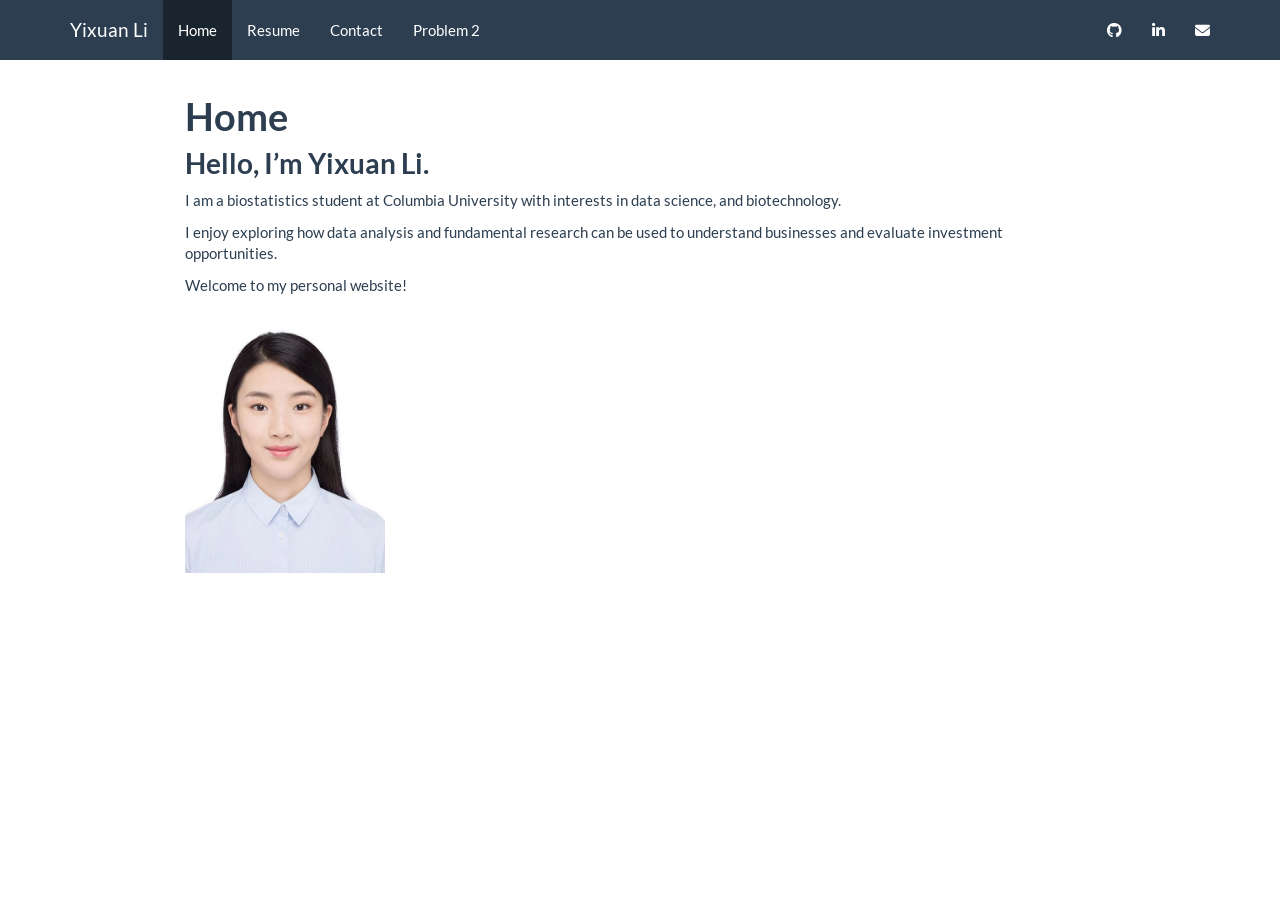
==== commit 856f318a: "rename" ====
--- a/docs/index.html
+++ b/docs/index.html
@@ -246,13 +246,16 @@
     <div id="navbar" class="navbar-collapse collapse">
       <ul class="nav navbar-nav">
         <li>
-  <a href="index_yl6377.html">Home</a>
-</li>
-<li>
-  <a href="resume_yl6377.html">Resume</a>
-</li>
-<li>
-  <a href="contact_yl6377.html">Contact</a>
+  <a href="index.html">Home</a>
+</li>
+<li>
+  <a href="resume.html">Resume</a>
+</li>
+<li>
+  <a href="contact.html">Contact</a>
+</li>
+<li>
+  <a href="problem2.html">Problem 2</a>
 </li>
       </ul>
       <ul class="nav navbar-nav navbar-right">
